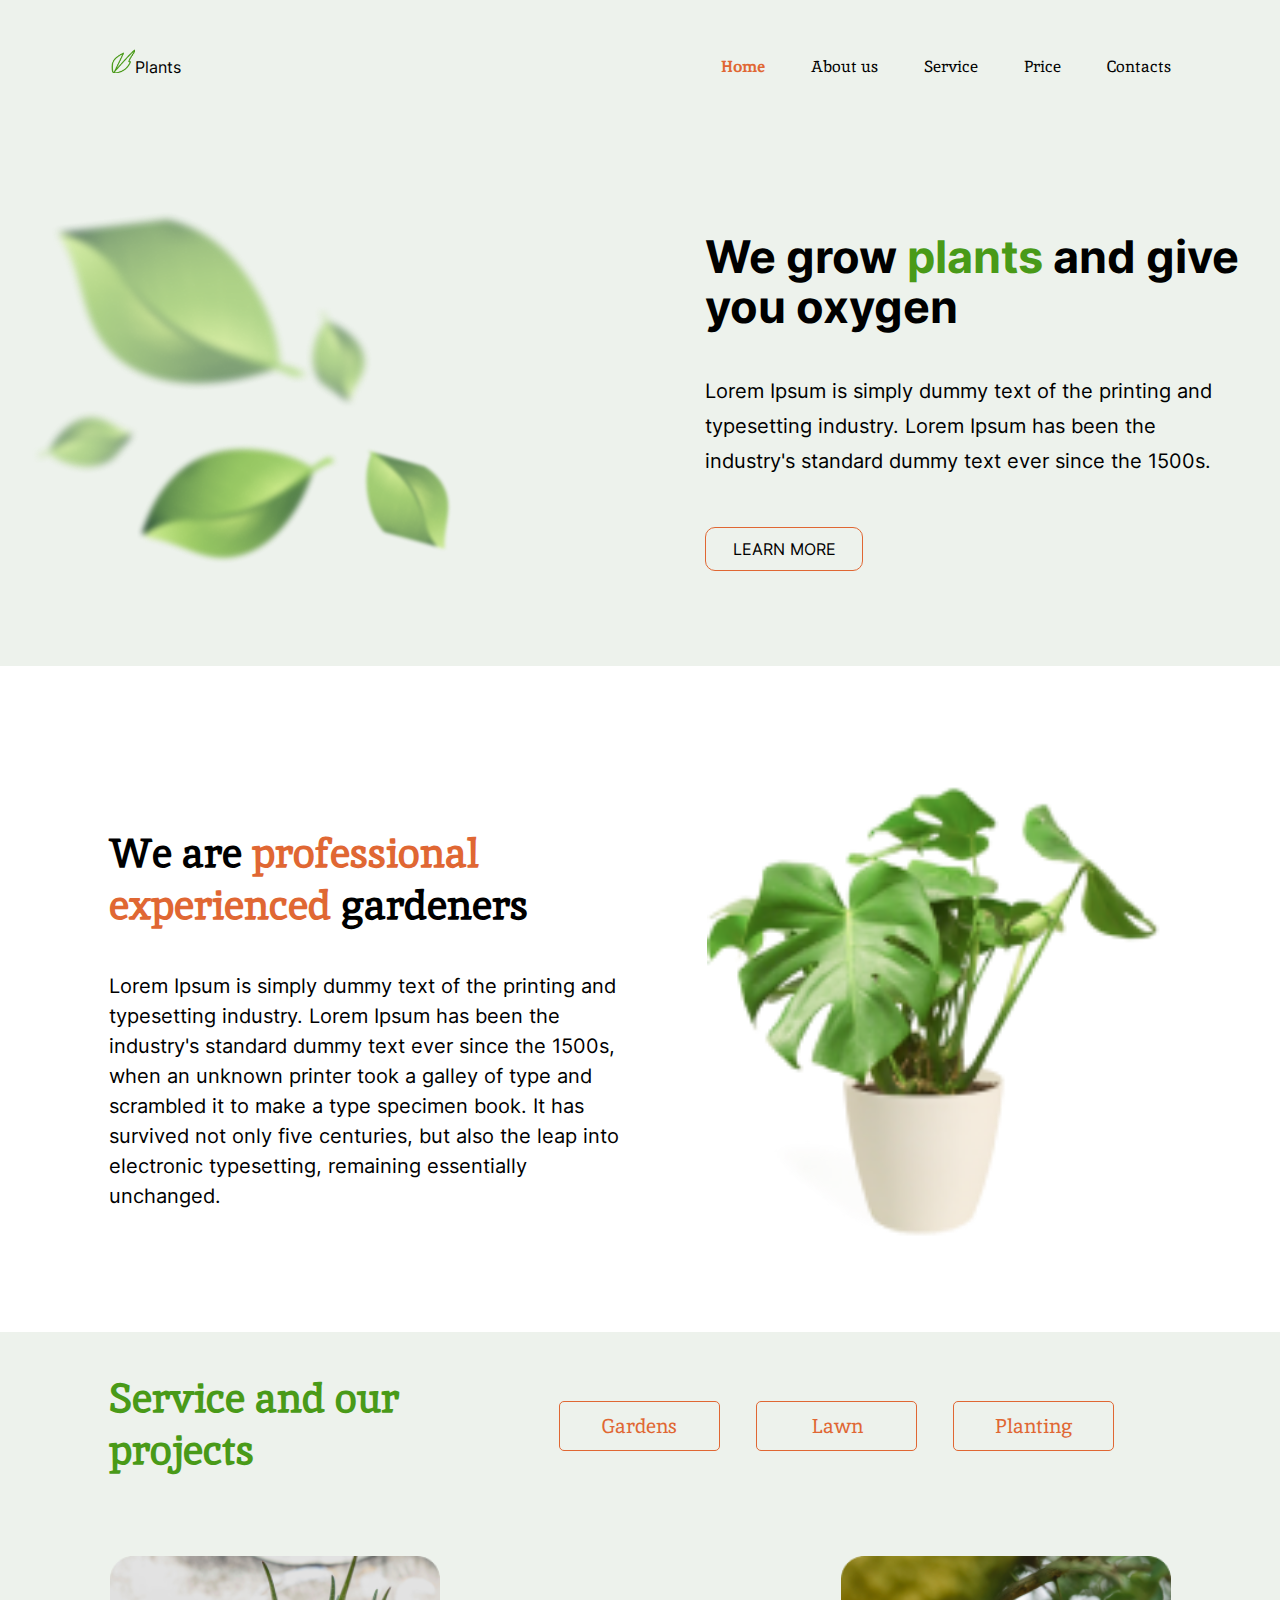
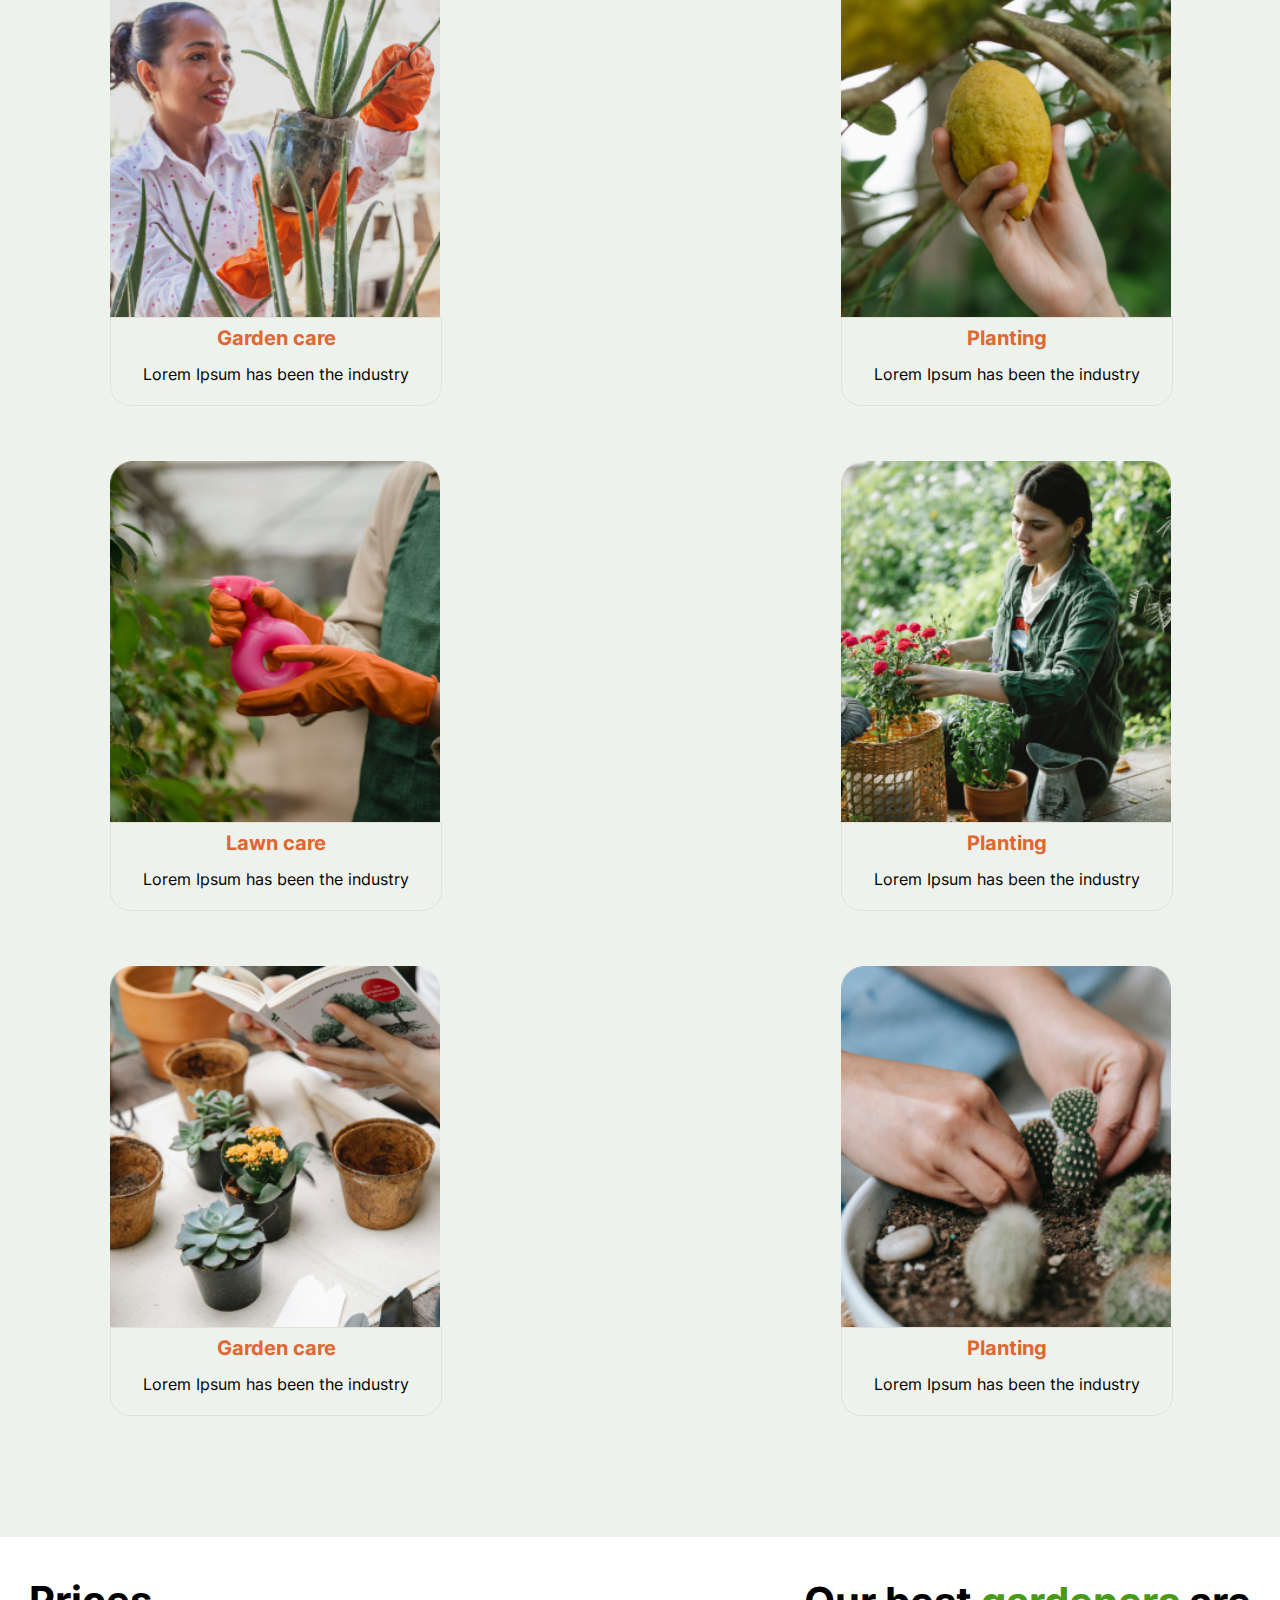
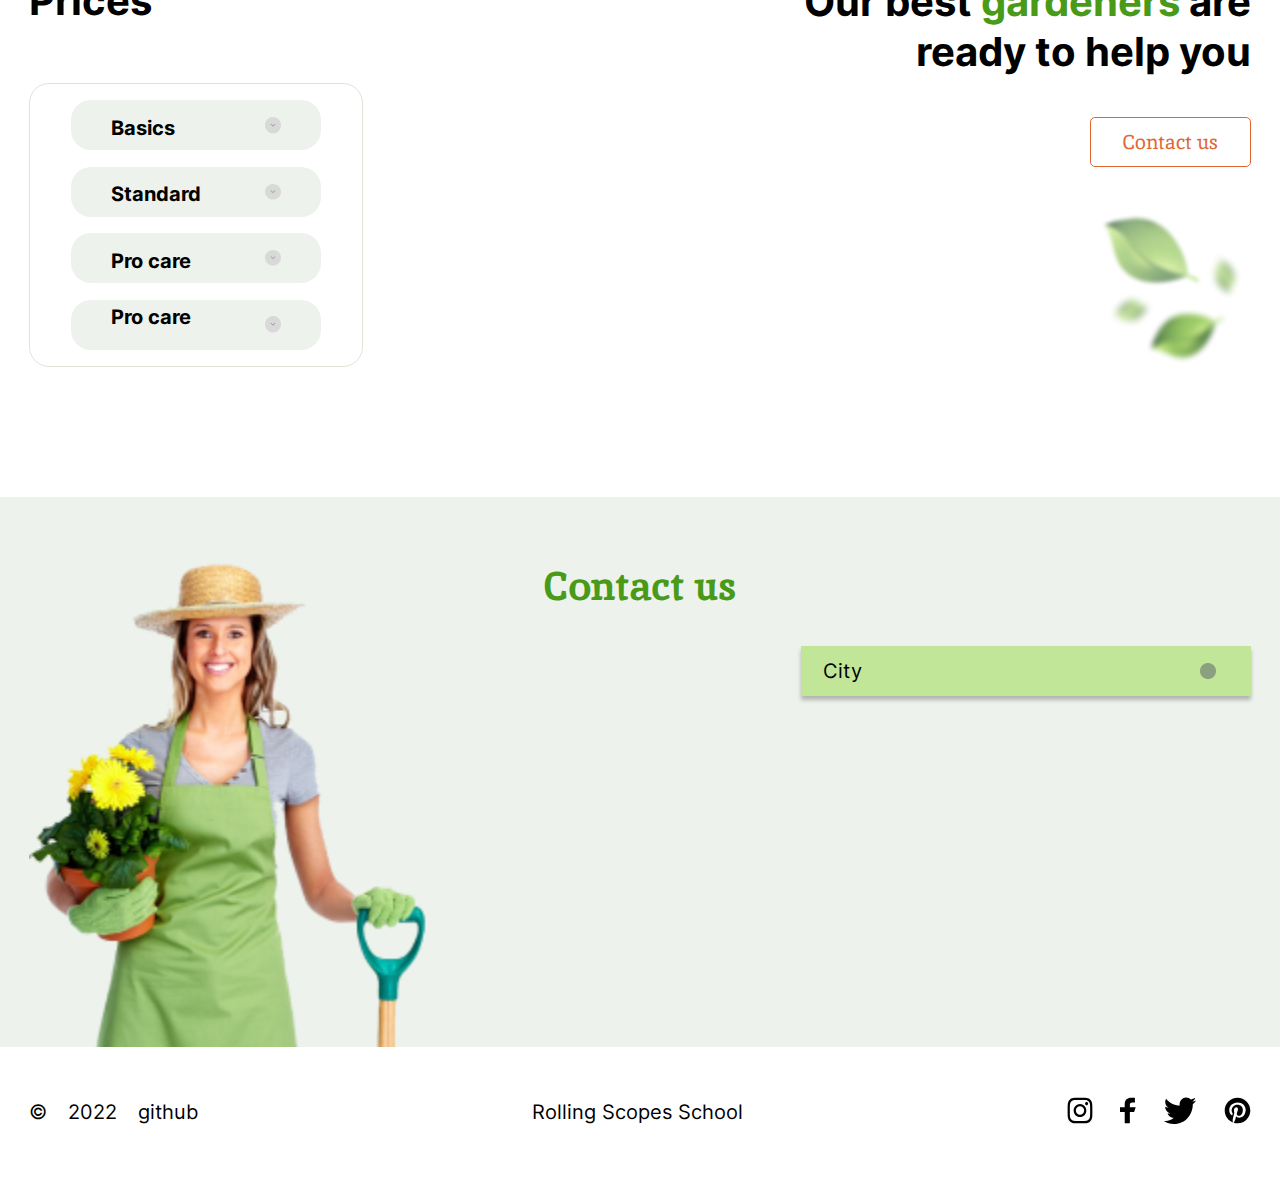
==== plants/index.html @ 227ea3bd "feat:: add widget for price" ====
<!DOCTYPE html>
<html lang="en">
<head>
    <meta charset="UTF-8">
    <title>Plants</title>

    <link rel="icon" type="image/x-icon" href="images/favicons/chestnut.ico">
    <link href="styles/styles.css" rel="stylesheet">
    <meta name="description" content="Самые лучшие растения">
    <meta name="viewport" content="width=device-width, initial-scale=1">

</head>
<body>
<header class="header">
    <div class="wrap">


        <!--        <div class="wrap_header">-->
        <div class="header__logo">
            <img src="images/logo/img.png" alt="logo" class="header__img"><span class="header_title">Plants</span>
        </div>
        <div class="hamburger">
            <span></span>
            <span></span>
            <span></span>

        </div>
        <nav class="header__nav nav-menu">
            <ul class="nav__list nav-menu__list-item">
                <li class="nav__item"><a href="#"><span class="header__span">Home</span></a></li>
                <li class="nav__item"><a href="#about">About us</a></li>
                <li class="nav__item"><a href="#service">Service</a></li>
                <li class="nav__item"><a href="#price">Price</a></li>
                <li class="nav__item"><a href="#contact">Contacts</a></li>
            </ul>
        </nav>
        <!--        </div>-->
    </div>
</header>
<main class="main">
    <section class="main__section1 welcome">
        <div class="welcome-wrap">
            <div class="welcome__left">
                <div class="welcome__picture">
                    <img src="images/pictures/img.png" alt="leaf" class="welcome__img">
                </div>
            </div>
            <div class="welcome__right">
                <h1 class="welcome__title title">We grow <span class="title__span">plants</span> and give you oxygen
                </h1>
                <p class="welcome__text">Lorem Ipsum is simply dummy text of the printing and typesetting industry.
                    Lorem Ipsum has been the
                    industry's standard dummy text ever since the 1500s.</p>
                <div class="buttons">
                    <button class="buttons_first"><span class="button_span">LEARN MORE</span></button>
                </div>
            </div>
        </div>
    </section>
    <section class="main__about about" id="about">
        <div class="about__left">
            <h2 class="about__title title">We are <span
                    class="title__span_orange"> professional experienced</span> gardeners</h2>
            <p class="about__text"> Lorem Ipsum is simply dummy text of the printing and typesetting industry.
                Lorem Ipsum has been the
                industry's standard dummy text ever since the 1500s, when an unknown printer took a galley of type
                and scrambled it to make a type specimen book. It has survived not only five centuries, but also the
                leap into electronic typesetting, remaining essentially unchanged. </p>
        </div>
        <div class="about__right">
            <!--            <div class="welcome__picture">-->
            <img src="images/pictures/houseplant%201.png" alt="leaf" class="about__img">
            <!--            </div>-->
        </div>
    </section>
    <section class="main__service service" id="service">
        <div class="service__nav nav">
            <h2 class="service__text">Service and our projects</h2>
            <div class="nav__menu buttons">
                <button class="buttons__second">Gardens</button>
                <button class="buttons__second">Lawn</button>
                <button class="buttons__second">Planting</button>
            </div>

        </div>
        <div class="service__picture pic">
            <div class="pic__item">
                <div class="pic__picture">
                    <img src="images/pictures/section3/first_768.png" alt="pic1" class="pic__img">
                </div>
                <div class="pic__text text-button">
                    <h3 class="text-button__title">Garden care</h3>
                    <p class="text-button__text">Lorem Ipsum has been the industry</p>
                </div>
            </div>
            <div class="pic__item">
                <div class="pic__picture">
                    <img src="images/pictures/section3/2_768.png" alt="pic2" class="pic__img">
                </div>
                <div class="pic__text text-button">
                    <h3 class="text-button__title">Planting</h3>
                    <p class="text-button__text">Lorem Ipsum has been the industry</p>
                </div>
            </div>

            <div class="pic__item">
                <div class="pic__picture">
                    <img src="images/pictures/section3/3_768.png" alt="pic3" class="pic__img">
                </div>
                <div class="pic__text text-button">
                    <h3 class="text-button__title">Lawn care</h3>
                    <p class="text-button__text">Lorem Ipsum has been the industry</p>
                </div>
            </div>
            <div class="pic__item">
                <div class="pic__picture">
                    <img src="images/pictures/section3/4_768.png" alt="pic4" class="pic__img">
                </div>
                <div class="pic__text text-button">
                    <h3 class="text-button__title">Planting</h3>
                    <p class="text-button__text">Lorem Ipsum has been the industry</p>
                </div>
            </div>
            <div class="pic__item">
                <div class="pic__picture">
                    <img src="images/pictures/section3/5_768.png" alt="pic5" class="pic__img">
                </div>
                <div class="pic__text text-button">
                    <h3 class="text-button__title">Garden care</h3>
                    <p class="text-button__text">Lorem Ipsum has been the industry</p>
                </div>
            </div>
            <div class="pic__item">
                <div class="pic__picture">
                    <img src="images/pictures/section3/6_768.png" alt="pic6" class="pic__img">
                </div>
                <div class="pic__text text-button">
                    <h3 class="text-button__title">Planting</h3>
                    <p class="text-button__text">Lorem Ipsum has been the industry</p>
                </div>
            </div>
        </div>
    </section>

    <section class="main__section4 prices" id="price">
        <div class="prices__nav wrap2">
            <h2 class="prices__title">Prices</h2>
            <h3 class="prices__text">Our best <span class="title__span">gardeners</span> are ready to help you</h3>
        </div>
        <div class="prices__body wrap2 body">
            <div class="body__left ">
<!--                <button class="prices__item button_price1">-->
<!--                    <p class="button_price__title">Basics</p>-->
<!--                    <img src="images/icons/img.png" alt="icons" class="button_price__img">-->
<!--                </button>-->
<!--                <div class="price-card">-->
<!--                    <div class="price-card__wrap">-->
<!--                        <div class="accordion__header button_price__title price_icon">!Standard</div>-->
<!--                        <img src="images/icons/img.png" alt="icons" class="button_price__img price_img ">-->
<!--                        <div class="zzz">fewefweew-->
<!--                        </div>-->

<!--                    </div>-->
<!--                </div>-->

                <div class="not-open price-1">
                    <button class="prices__item button_price1">
                        <p class="button_price__title">Basics</p>
                        <img src="images/icons/img.png" alt="icons" class="button_price__img">
                    </button>
                    <div class="child open">
                        <div class="not-open__main-content">
                            <div class="accordion__header child__title price_icon">Basics</div>
                            <img src="images/icons/img.png" alt="icons" class="button_price__img child__img">
                            <p class="child__text">Release of Letraset sheets containing Lorem Ipsum passages, and more recently</p>
                            <p class="child__text-dollar"><span>$15</span> / per hour</p>
                            <div class="child__button ">
                                <p class="child__button-text">Order</p>
                            </div>

                        </div>
                    </div>
                </div>
                <div class="not-open price-2">
                    <button class="prices__item button_price2">
                        <p class="button_price__title">Standard</p>
                        <img src="images/icons/img.png" alt="icons" class="button_price__img">
                    </button>
                    <div class="child">
                        <div class="not-open__main-content">
                            <div class="accordion__header child__title price_icon">Standard</div>
                            <img src="images/icons/img.png" alt="icons" class="button_price__img child__img">
                            <p class="child__text">Release of Letraset sheets containing Lorem Ipsum passages, and more recently</p>
                            <p class="child__text-dollar"><span>$25</span> / per hour</p>
                            <div class="child__button ">
                                <p class="child__button-text">Order</p>
                            </div>

                        </div>
                    </div>
                </div>
                <div class="not-open price-3">
                    <button class="prices__item button_price3">
                        <p class="button_price__title">Pro care</p>
                        <img src="images/icons/img.png" alt="icons" class="button_price__img">
                    </button>
                    <div class="child">
                        <div class="not-open__main-content">
                            <div class="accordion__header child__title price_icon">Pro care</div>
                            <img src="images/icons/img.png" alt="icons" class="button_price__img child__img">
                            <p class="child__text">Release of Letraset sheets containing Lorem Ipsum passages, and more recently</p>
                            <p class="child__text-dollar"><span>$35</span> / per hour</p>
                            <div class="child__button ">
                                <p class="child__button-text">Order</p>
                            </div>

                        </div>
                    </div>
                </div>

<!--                <div class="not-open price-2">-->
<!--                    <div class="child">-->
<!--                        <div class="not-open__main-content">-->
<!--                            <div class="accordion__header child__title price_icon">Pro care</div>-->
<!--                            <img src="images/icons/img.png" alt="icons" class="button_price__img child__img">-->
<!--                            <p class="child__text">Release of Letraset sheets containing Lorem Ipsum passages, and more recently</p>-->
<!--                            <p class="child__text-dollar"><span>$25</span> / per hour</p>-->
<!--                            <div class="child__button ">-->
<!--                                <p class="child__button-text">Order</p>-->
<!--                            </div>-->

<!--                        </div>-->
<!--                    </div>-->
<!--                </div>-->
                <button class="prices__item button_price3">
                    <span class="button_price__title">Pro care</span>
                    <img src="images/icons/img.png" alt="icons" class="button_price__img">
                </button>
            </div>

            <div class="body__right">
                <h3 class="prices__text_2">Our best <span class="title__span">gardeners</span> are ready to help you
                </h3>
                <button class="buttons__contact">Contact us</button>
                <img src="images/pictures/img_3.png" alt="pic" class="prices_right__img">
            </div>
        </div>
        <h3 class="prices__text_380">Our best <span class="title__span">gardeners</span> are ready to help you
            <button class="buttons__contact_380">Contact us</button>
        </h3>

    </section>

    <section class="contacts" id="contact">
        <div class="wrap3">
            <img class="contact__picture" src="images/pictures/contact/contact_woman_768.png
" alt="pic_contact">
            <div class="wrap3__title">
                <h2 class="contact__title">Contact us</h2>
            </div>

            <label class="select__order">
                <select class="contact_button select_city ">
                    <option class="select_city__item" selected disabled hidden>City</option>
                    <option class="select_city__item"><span>Canandaigua, NY</span></option>
                    <option class="select_city__item">New York City</option>
                    <option class="select_city__item">Yonkers, NY</option>
                    <option class="select_city__item">Sherrill, NY</option>
                </select>
            </label>
        </div>
    </section>


</main>

<footer class="footer">
    <div class="footer__container">
        <div class="footer__left">
            <a href="https://github.com/serg-lubeshko">&#169; 2022 github</a>
        </div>

        <div class="footer__center">
            <a href="https://rs.school/js-stage0/">Rolling Scopes School</a>
        </div>
        <div>
            <ul class="footer__list">
                <li class="footer__item"><a href="https://www.instagram.com/"><img src="images/icons/insta.svg"
                                                                                   alt="insta" class="footer__img"></a>
                </li>
                <li class="footer__item"><a href="https://ru-ru.facebook.com/"><img src="images/icons/facebook.svg"
                                                                                    alt="face" class="footer__img"></a>
                </li>
                <li class="footer__item"><a href="https://twitter.com/?lang=ru"><img src="images/icons/twitter.svg"
                                                                                     alt="twitter" class="footer__img"></a>
                </li>
                <li class="footer__item"><a href="https://www.pinterest.com/"><img src="images/icons/pinterest.svg"
                                                                                   alt="pint" class="footer__img"></a>
                </li>
            </ul>
        </div>
    </div>

</footer>
<script src="index.js"></script>
<script src="script.js"></script>
</body>
</html>
---- plants/styles/styles.css ----
li {
    list-style: none;
}

a {
    text-decoration: none;
    color: black;
}

a:hover {
    color: #E06733;
}

body {
    margin: 0;
    background-color: #F5F5F5;
    overflow-x: hidden;
}

html {
    scroll-behavior: smooth;
}

.prices__text_380 {
    display: none
}

@font-face {
    font-family: "InikaReg";
    src: local("Inika-Regular");
    src: url("../fonts/Inika-Regular.ttf");
}

@font-face {
    font-family: "InterBold";
    src: local("Inter-Bold");
    src: url("../fonts/Inter-Bold.ttf");
}

@font-face {
    font-family: "InterReg";
    src: local("Inter-Regular");
    src: url("../fonts/Inter-Regular.ttf");
}

@font-face {
    font-family: "InikaBold";
    src: local("Inika-Bold");
    src: url("../fonts/Inika-Bold.ttf");
}

.container {
    margin: 0 auto;
}

.header {
    height: 134px;
    background: #EDF2EC;

}

.header_title {
    font-family: "InterReg", sans-serif;
    font-size: 16px;
    line-height: 50px;
}

.header__img {
    height: 24px;

}

.header__span {
    color: #E06733;
    font-family: "InikaBold", sans-serif;
    font-size: 16px;
    line-height: 50px;
}

.wrap {
    display: flex;
    flex-direction: row;
    justify-content: space-between;
    max-width: 1440px;
    margin: 0 auto;
    height: 134px;

    text-align: center;
    align-items: center;
}

/*.wrap_header{*/
/*    max-width: 1222px;*/
/*    margin: 0 auto;*/
/*    display: flex;*/
/*    flex-direction: row;*/
/*    justify-content: space-between;*/


/*align-items: center;*/
/*}*/

.header__nav {
    margin-right: 109px;
}

.nav__list {
    display: flex;
    flex-direction: row;
    margin: 0;
    flex-wrap: wrap;
    /*justify-content: center;*/
}

.nav__item {
    margin-right: 46px;
    font-family: "InikaReg", sans-serif;
    font-size: 16px;
    line-height: 50px;
}

.nav__item:last-child {
    margin-right: 0;
    line-height: 50px;
}

.main {
    max-width: 1440px;
    margin: 0 auto;
}

.main__section1 {
    min-height: 532px;
    background: #EDF2EC;
    display: flex;
    flex-direction: row;
    justify-content: space-between;
}

.header__logo {
    margin-left: 111px;
}

.welcome-wrap {
    max-width: 1222px;
    margin: 0 auto;
    display: flex;
    flex-direction: row;
    justify-content: space-between;
}

.welcome__left {
    width: 50%;
    /*position: relative;*/
    /*border: red 1px solid;*/
}

.welcome__right {
    width: 50%;
    margin-top: 98px;
    margin-left: 130px;
}

.welcome__title {
    font-size: 45px;
    line-height: 50px;
    font-family: "InterBold", sans-serif;
    margin: 0;
    margin-bottom: 42px;
}

.title__span {
    color: #499A18;
}

.welcome__text {
    font-size: 20px;
    line-height: 35px;
    font-family: "InterReg", sans-serif;
    margin: 0;
    margin-bottom: 48px;
}

.button_span {
    font-size: 16px;
    line-height: 20px;
    font-family: "InterReg", sans-serif;
}

.welcome__picture {
    margin-top: 62px;
    overflow: hidden;
}

.welcome__img {
    height: 407px;
    /*!*display: flex;*!*/
    /*padding-left: 109px;*/
    /*padding-top: 62px;*/
    /*position: absolute;*/
    /*left: 109px;*/
    /*top: 62px;*/

}

.buttons_first {
    height: 44px;
    width: 158px;
    border-radius: 10px;
    border: 1px solid #E06733;
    background-color: rgba(224, 103, 51, 0);

}

.buttons_first:hover {
    background-color: #E06733;
    color: #FFFFFF;
    cursor: pointer;
}


.main__about {
    background-color: #ffffff;
    min-height: 666px;
    display: flex;
    flex-direction: row;
    justify-content: space-between;
}

.about__left {
    width: 50%;

    /*border: #8151a8 1px solid;*/

}

.about__title {
    margin: 0;
    margin-top: 161px;
    margin-left: 109px;
    margin-bottom: 40px;
    font-size: 40px;
    line-height: 52px;
    font-family: "InikaReg", sans-serif;
    max-width: 463px;
    min-height: 102px;
}

.title__span_orange {
    color: #E06733;
}

.about__text {
    max-width: 605px;
    min-height: 208px;
    margin: 0;
    margin-left: 109px;
    font-family: "InterReg", sans-serif;
    font-size: 20px;
    line-height: 30px;
}


.about__right {
    width: 50%;
    margin-top: 93px;
    overflow: hidden;
    display: flex;
    justify-content: flex-end;

    /*position: relative;*/
}

.about__img {
    height: 479px;
    width: 464px;
    padding-right: 109px;
    /*display: flex;*/
    /*justify-content: flex-end;*/
    /*overflow: hidden;*/

    /*position: absolute;*/
    /*right: 109px;*/
}

/*.service{*/
/*    margin-bottom: 43px;*/
/*}*/

.service__text {
    color: #499A18;
    font-family: "InikaReg", sans-serif;
    font-size: 40px;
    line-height: 52px;
    width: 306px;
    margin-top: 40px;
    margin-left: 109px;
    height: 94px;
    margin-bottom: 0;
}

.service__nav {
    display: flex;
    flex-direction: row;
    flex-wrap: wrap;
    background-color: #EDF2EC;
    padding-bottom: 90px;

}

.nav__menu {
    padding-top: 69px;
    margin-left: 144px;
}

.buttons__second {
    margin-right: 32px;
    height: 50px;
    width: 161px;
    border: 1px solid #E06733;
    color: #E06733;
    background-color: rgba(224, 103, 51, 0);
    border-radius: 5px;
    font-family: "InikaReg", sans-serif;
    font-size: 20px;

}

/*.buttons__second:hover{*/
/*    background-color: #E06733;*/
/*    color: #FFFFFF;*/
/*    cursor: pointer;*/
/*}*/

.buttons__contact {
    height: 50px;
    width: 161px;
    border: 1px solid #E06733;
    color: #E06733;
    background-color: rgba(224, 103, 51, 0);
    border-radius: 5px;
    font-family: "InikaReg", sans-serif;
    font-size: 20px;
}

.buttons__contact:hover {
    background-color: #E06733;
    color: #FFFFFF;
    cursor: pointer;
}


.buttons__second:last-child {
    margin-right: 0;
}

.buttons__second:hover {
    background-color: #E06733;
    color: #FFFFFF;
    cursor: pointer;
}

/*.buttons__second:active {*/
/*    border-color: #8c1847;*/
/*    !*color: #000;*!*/
/*}*/

.service__picture {
    padding-left: 110px;
    padding-right: 109px;
    display: flex;
    flex-wrap: wrap;
    flex-direction: row;
    justify-content: space-between;
    background-color: #EDF2EC;
    gap: 55px;
    padding-bottom: 121px;
}

.pic__item {
    display: flex;
    flex-direction: column;
    justify-content: flex-end;
    width: 330px;
    height: 450px;

    /*border: 1px solid #696989;*/

}


.pic__item:hover {
    transform: scale(1.01);
}


.pic__picture {
    border-radius: 20px 20px 0 0;
    overflow: hidden;
}

.pic__img {
    width: 100%;


}

.pic__text {
    width: 330px;
    height: 100px;
    border: 1px solid #E3E1D5;
    border-radius: 0 0 20px 20px;


}

.text-button__title {
    display: block;
    text-align: center;
    font-family: "InterBold", sans-serif;
    color: #E06733;
    font-size: 20px;
    line-height: 20px;
    margin: 0;
    margin-top: 10px;

}

.text-button__text {
    display: block;
    text-align: center;
    font-family: "InterReg", sans-serif;
    font-size: 16px;
    line-height: 20px;
}

.main__section4 {
    background-color: #ffffff;
    height: 560px;
}

/*.prices{*/
/*    display: flex;*/
/*    !*flex-direction: column;*!*/
/*    !*align-items: center;*!*/
/*}*/

/*.prices {*/
/*    padding-top: 40px;*/
/*}*/

.prices__title {
    margin: 0;
    font-family: "InterBold", sans-serif;
    font-size: 40px;
    line-height: 48px;
}

.prices__text {
    margin: 0;
    font-family: "InterBold", sans-serif;
    font-size: 40px;
    line-height: 50px;
    letter-spacing: 0;
    max-width: 452px;
    text-align: right;
}


.wrap2 {
    max-width: 1222px;
    margin: 0 auto;
    display: flex;
    flex-direction: row;
    justify-content: space-between;
    /*margin-bottom: 60px;*/
}

.prices__nav {
    padding-top: 40px;
    margin-bottom: 6px;
}

.body__left {
    height: 282px;
    width: 332px;
    border-radius: 20px;
    display: flex;
    flex-direction: column;
    justify-content: space-evenly;
    align-items: center;
    border: #E3E1D5 1px solid;
}

.body__right {
    height: 282px;
    width: 332px;
    border-radius: 20px;
    display: flex;
    flex-direction: column;
    align-items: flex-end;
    /*border: #E3E1D5 1px solid;*/
    padding-top: 34px;
    gap: 39px;

}

.prices__item {
    height: 50px;
    width: 250px;
    border-radius: 20px;
    background-color: #EDF2EC;
    border: none;
    display: flex;
    flex-direction: row;
    justify-content: space-between;
    align-items: center;
    padding-right: 40px;
    padding-left: 40px;

}

.button_price__title {
    font-family: "InterBold", sans-serif;
    font-size: 20px;
    line-height: 20px;
    margin-bottom: 15px;
}

.button_price__img {
    width: 16px;
}

.prices_right__img {
    width: 152px;
    height: 175px;

}

.wrap3 {
    min-width: 1222px;
    margin: 0 auto;
    display: flex;
    /*flex-direction: row;*/
    justify-content: space-between;
}

.contacts {
    height: 550px;
    background-color: #EDF2EC;
    display: flex;
    /*flex-direction: row;*/
    align-items: flex-end;

}

.contact__title {
    display: block;
    font-family: "InikaBold", sans-serif;
    font-size: 40px;
    line-height: 52px;
    color: #499A18;
    margin: 0;
    margin-top: 10px;
    margin-left: 50px;
    text-align: center;
}

.contact__picture {
    /*display: inline-block;*/
    height: 497px;
    width: 400px;
    /*vertical-align: bottom;*/

}

.contact_button {
    width: 450px;
    height: 50px;
    background: #D6E7D2;
    box-shadow: 0 4px 4px rgba(0, 0, 0, 0.25);
    border-radius: 0;
    border: none;
    margin-top: 96px;
}


select {
    -webkit-appearance: none;
    -moz-appearance: none;
    appearance: none;
}

select::-ms-expand {
    display: none;
}


.select_city {
    line-height: 40px;
    letter-spacing: 0.01em;
    font-family: 'InterReg', sans-serif;
    font-size: 20px;
    padding: 0;
    padding-left: 22px;


    background-image: url("../images/icons/city_active.png");
    background-position: calc(100% - 35px);
    background-size: 16px;
    background-repeat: no-repeat;
    background-color: #C1E698;
}


.select_city:disabled {
    line-height: 40px;
    letter-spacing: 0.01em;
    font-family: 'InterReg', sans-serif;
    font-size: 20px;
    padding: 0;
    padding-left: 22px;


    background-image: url("../images/icons/city_unactive.png");
    background-position: calc(100% - 35px);
    background-size: 16px;
    background-repeat: no-repeat;
}
.select_city.select_city__itemn {
    border-bottom: #000 1px dashed;
}
.select_city__item {
    display: block;
    height: 2px;
    width: 100%;
    background: black;
    margin-bottom: 4px;
    transition: 1s all;
    background-color: #C1E698;
    /*position: absolute;*/
}


.select_city__item {
    font-family: 'InterReg', sans-serif;
    font-size: 16px;
    letter-spacing: 0.01em;
    /*line-height: 40px;*/
}

.footer {
    background-color: #ffffff;
}

.footer__container {
    max-width: 1222px;
    margin: 0 auto;
    display: flex;
    justify-content: space-between;
    height: 130px;
    line-height: 50px;
    font-family: 'InterReg', sans-serif;
    font-size: 20px;
    align-items: center;

}

.footer__left {
    word-spacing: 15px;
}

/*.footer__right {*/
/*    display: flex;*/
/*    flex-direction: row;*/
/*    justify-content: flex-end;*/
/*}*/

.footer__center {
    margin-left: 10px;
}

.footer__img {
    height: 26.67px;
    margin-right: 25px;
}

.footer__img:last-child {
    margin-right: 0;
}

.footer__list {
    display: flex;
    flex-direction: row;
    justify-content: center;
    margin: 0;
    padding: 0;
}

.footer__item {
    margin-right: 27px;
    margin-top: 10px;
}

.footer__item:last-child {
    margin-right: 0;
}

.prices__text_2 {
    display: none;
}

@media (max-width: 768px) {

    .main__section1 {
        min-height: 420px;
        background: #EDF2EC;
        display: flex;
        flex-direction: row;
        justify-content: space-between;
    }

    .header {
        height: 117px;
        background: #EDF2EC;

    }

    .wrap {
        max-height: 117px;
    }

    .main {
        width: 100%;
        margin: 0 auto;
    }

    /*.wrap{*/
    /*    display: flex;*/
    /*    flex-direction: row;*/
    /*    justify-content: space-between;*/
    /*    max-width: 1440px;*/
    /*    margin: 0 auto;*/
    /*    height: 114px;*/
    /*    text-align: center;*/
    /*    align-items: center;*/
    /*}*/
    .header__logo {
        margin-left: 49px;
    }

    .nav__item {
        margin-right: 45px;
        font-family: "InikaReg", sans-serif;
        font-size: 16px;
        line-height: 50px;
    }

    .nav__item:last-child {
        margin-right: 0;
        line-height: 50px;
    }

    .nav__list {
        display: flex;
        flex-direction: row;
        flex-wrap: wrap;
        margin: 0;
        /*justify-content: center;*/

    }

    .header__nav {
        margin-right: 39px;
    }

    .welcome__title {
        font-size: 35px;
        line-height: 50px;
        font-family: "InterBold", sans-serif;
        margin: 0;
        margin-bottom: 32px;
    }

    .welcome__text {
        font-size: 16px;
        line-height: 25px;
        font-family: "InterReg", sans-serif;
        margin: 0;
        margin-bottom: 35px;
        margin-left: 5px;
    }


    .welcome-wrap {
        max-width: 1222px;
        margin: 0 auto;
        display: flex;
        flex-direction: row-reverse;
        justify-content: space-between;
    }

    .welcome__right {
        width: 50%;
        margin-top: 40px;
        margin-left: 50px;
    }

    .welcome__img {
        height: 254px;
        /*!*display: flex;*!*/
        /*padding-left: 109px;*/
        /*padding-top: 62px;*/
        /*position: absolute;*/
        /*left: 109px;*/
        /*top: 62px;*/

    }

    .welcome__picture {
        margin-top: 36px;
        margin-left: 37px;
        overflow: hidden;
    }

    .main__about {
        background-color: #ffffff;
        display: flex;
        flex-direction: row;
        flex-wrap: wrap;
        justify-content: space-between;
    }

    .about__left {
        width: 100%;
        margin: 0 auto;

        /*border: #8151a8 1px solid;*/

    }

    .about__title {
        display: block;
        text-align: center;
        /*margin: 0 auto;*/
        margin-top: 40px;
        margin-left: 152px;
        /*margin-bottom: 40px;*/
        font-size: 35px;
        line-height: 45px;
        font-family: "InikaReg", sans-serif;
        max-width: 463px;
        min-height: 102px;

    }

    .about__text {
        max-width: 668px;
        /*margin: 0;*/
        margin-left: 50px;
        font-family: "InterReg", sans-serif;
        font-size: 20px;
        line-height: 30px;
        /*text-align: center;*/
    }

    .about__img {
        margin-top: 42px;
        margin-left: 20px;
        height: 258px;
        width: 250px;
        padding-right: 0;
        margin-bottom: 90px;


    }

    .about__right {
        width: 100%;
        margin-top: 0;
        overflow: hidden;
        display: flex;
        justify-content: center;

        /*position: relative;*/
    }

    .service__text {
        color: #499A18;
        font-family: "InikaReg", sans-serif;
        font-size: 35px;
        line-height: 45px;
        margin-top: 61px;
        margin-left: 49px;
        /*height: 94px;*/
        /*margin-bottom: 0;*/
    }

    .buttons__second {
        /*margin-right: 32px;*/
        height: 50px;
        width: 161px;
        border: 1px solid #E06733;
        color: #E06733;
        background-color: rgba(224, 103, 51, 0);
        border-radius: 5px;
        font-family: "InikaReg", sans-serif;
        font-size: 20px;

    }

    .nav__menu {
        padding-top: 39px;
        margin-left: 50px;
    }

    .pic__item {
        display: flex;
        flex-direction: column;
        justify-content: flex-end;
        width: 280px;
        height: 450px;

        /*border: 1px solid #696989;*/

    }

    .text-button__text {
        display: block;
        text-align: center;
        font-family: "InterReg", sans-serif;
        font-size: 16px;
        line-height: 20px;
        width: 201px;
        margin: 0;
        margin-top: 12px;
        margin-left: 40px;

    }

    .service__picture {
        padding-left: 50px;
        padding-right: 34px;
        display: flex;
        flex-wrap: wrap;
        flex-direction: row;
        /*justify-content: space-between;*/
        background-color: #EDF2EC;
        /*gap: 55px;*/
        /*padding-bottom: 121px;*/
    }

    .pic__text {
        width: 280px;
        height: 100px;
        border: 1px solid #E3E1D5;
        border-radius: 0 0 20px 20px;


    }

    .service__nav {
        display: flex;
        flex-direction: row;
        flex-wrap: wrap;
        background-color: #EDF2EC;
        padding-bottom: 40px;


    }

    .prices__text {
        display: none;
    }

    .prices__title {
        margin: 0;
        font-family: "InterBold", sans-serif;
        font-size: 35px;
        line-height: 42px;
        margin-left: 14px;
        margin-bottom: 58px;
        /*display: block;*/
        /*width: 100%;*/
    }

    .prices__nav {
        /*padding-top: 40px;*/
        /*margin-bottom: 6px;*/
        /*margin-left: 70px;*/
    }

    .body__left {
        height: 282px;
        width: 332px;
        border-radius: 20px;
        display: flex;
        flex-direction: column;
        justify-content: space-evenly;
        align-items: center;
        border: #E3E1D5 1px solid;
        margin: 0;
    }

    .wrap2 {
        max-width: 1222px;
        margin: 0 auto;
        display: flex;
        flex-direction: row;
        justify-content: space-between;
        /*margin-bottom: 60px;*/
        margin-left: 50px;
    }

    .prices__text_2 {
        display: block;
        font-family: "InterBold", sans-serif;
        font-size: 25px;
        line-height: 35px;
        /*letter-spacing: 0;*/
        max-width: 296px;
        text-align: right;
        margin-right: 34px;
        margin-top: 0;
        margin-bottom: 28px;
    }

    .service__picture {

        padding-bottom: 70px;
    }

    .body__right {
        padding-top: 0;
        gap: 0;
    }

    .buttons__contact {

        width: 161px;
        margin-right: 35px;
        min-height: 50px;
        border: 1px solid #E06733;
        color: #E06733;
        background-color: rgba(224, 103, 51, 0);
        border-radius: 5px;
        font-family: "InikaReg", sans-serif;
        font-size: 20px;
    }

    .prices_right__img {
        width: 152px;
        height: 175px;

    }

    .prices_right__img {
        margin-top: 35px;
        margin-right: 30px;
    }

    .main__section4 {
        height: 585px;
    }

    .wrap3 {
        min-width: 768px;
        margin: 0 auto;
        display: flex;
        flex-direction: column-reverse;
        align-items: center;
    }

    .contact__picture {
        height: 100%;
        width: 200px;
        margin-right: -17px;
    }

    .contact__title {
        display: inline-block;
        font-family: "InikaBold", sans-serif;
        font-size: 40px;
        line-height: 52px;
        color: #499A18;
        text-align: center;
        margin-bottom: 98px;
        margin-right: 50px;

    }

    .wrap3__title {
        margin-left: auto;
        margin-right: auto;
        order: 2;
    }

    .select__order {
        order: 1
    }

    .contacts {
        height: 739px;
        background-color: #EDF2EC;
        display: flex;
        /*flex-direction: row;*/
        align-items: flex-end;

    }

    .contact_button {
        /*width: 450px;*/
        /*height: 50px;*/
        /*background: #D6E7D2;*/
        /*box-shadow: 0 4px 4px rgba(0, 0, 0, 0.25);*/
        /*border-radius: 0;*/
        /*border: none;*/
        margin-top: 0;
        margin-bottom: 250px;
    }

    .footer__container {
        width: 100%;
        margin: 0 auto;
        display: flex;
        flex-direction: column;
        justify-content: start;
        height: 181px;
        line-height: 20px;
        font-family: 'InterReg', sans-serif;
        font-size: 20px;
        align-items: center;
        margin-left: 10px;
        padding-top: 35px;
        /*vertical-align: center;*/
        row-gap: 0;

    }

    .footer__center {
        margin-top: 20px;
        margin-left: 0;
        margin-bottom: 20px;
    }

    .footer__left {
        word-spacing: 20px;
    }


}

@media (max-width: 380px) {
    .header {
        height: 96px;
        /*background: red;*/

    }
    .header__nav {
        margin: 0;
        /*background: red;*/

    }


    .nav-menu {
        right: -100%;
        position: fixed;
        top:0;
        height: 100vh;
        background: #499A18;
        width: 50%;
        transition: 0.6s all;


    }

    .hamburger {
        width: 30px;
        padding-right: 25px;
        height: 14px;
        z-index: 30;

    }

    .hamburger span {
        display: block;
        height: 2px;
        width: 100%;
        background: black;
        margin-bottom: 4px;
        transition: 1s all;
        /*position: absolute;*/
    }
    .hamburger span:last-child{
        margin-bottom: 0;
    }

    .hamburger_active span:nth-child(1) {
        margin-bottom: -2px;
        transform: translateY(-3px) rotate(-45deg);
    }

    .hamburger_active span:nth-child(2) {
        display: none;
    }




    .hamburger_active span:nth-child(3) {
        margin-bottom: -2px;
        transform: translateY(-3px) rotate(45deg); }

    .nav-menu_active{
        right: 0;
    }
    .nav__item{
        width: 100%;
        text-align: left;
    }

    /*.nav__list{*/
    /*    display: flex;*/
    /*    flex-direction: column;*/
    /*    justify-content: space-between;*/
    /*    height: 100%;*/
    /*}*/


    .welcome__text {
        font-size: 16px;
        line-height: 25px;
        font-family: "InterReg", sans-serif;
        margin: 0;
        margin-bottom: 25px;
    }

    .welcome__title {
        font-size: 25px;
        line-height: 35px;
        font-family: "InterBold", sans-serif;
        margin: 0;
        margin-bottom: 22px;
    }

    /*.welcome__left {*/
    /*    display: none;*/
    /*    width: 100%;*/
    /*    !*position: relative;*!*/
    /*    !*border: red 1px solid;*!*/
    /*}*/
    .welcome-wrap {
        max-width: 1222px;
        margin: 0 auto;
        display: flex;
        flex-direction: row;
        justify-content: space-between;
    }


    .welcome__left {
        display: none;
    }

    .welcome__right {
        width: 100%;
        margin-top: 24px;
        margin-left: 24px;
    }

    .buttons_first {
        height: 34px;
        width: 100px;
        border-radius: 10px;
        border: 1px solid #E06733;
        background-color: rgba(224, 103, 51, 0);

    }

    .button_span {
        font-size: 10px;
        line-height: 20px;
        font-family: "InterReg", sans-serif;
    }

    .main__section1 {
        min-height: 300px;
        background: #EDF2EC;
        display: flex;
        flex-direction: row;
        justify-content: space-between;
    }

    .main__about {
        background-color: #ffffff;
        min-height: 516px;
        display: flex;
        flex-direction: row;
        justify-content: space-between;
    }

    .about__title {
        display: block;
        text-align: center;
        /*margin: 0 auto;*/
        margin-top: 27px;
        margin-left: 46px;

        margin-bottom: 10px;
        font-size: 25px;
        line-height: 35px;
        font-family: "InikaReg", sans-serif;
        max-width: 288px;
        min-height: 57px;

    }

    .about__text {
        min-width: 228.38px;
        /*margin: 0;*/
        margin-left: 25px;
        font-family: "InterReg", sans-serif;
        font-size: 15px;
        line-height: 25px;
        margin-right: 8px;
        /*text-align: center;*/
    }

    .about__img {
        height: 147px;
        width: 150px;
        padding-right: 50px;

        margin-top: 4px;
        margin-left: 65px;
        margin-bottom: 50px;
    }

    .service__text {
        color: #499A18;
        font-family: "InikaReg", sans-serif;
        font-size: 25px;
        line-height: 32px;
        margin-top: 30px;
        margin-left: 23px;
        width: 187px;
        /*height: 94px;*/
        /*margin-bottom: 0;*/
    }

    .buttons__second {
        margin-right: 0;
        height: 35px;
        width: 121px;
        border: 1px solid #E06733;
        color: #E06733;
        background-color: rgba(224, 103, 51, 0);
        border-radius: 5px;
        font-family: "InikaReg", sans-serif;
        font-size: 15px;


    }

    .nav__menu {
        padding-top: 10px;
        margin-left: 25px;
        display: flex;
        flex-wrap: wrap;
        gap: 10px
    }

    .text-button__text {
        margin-top: 8px;
        margin-left: 40px;
        text-align: center;
        font-family: "InterReg", sans-serif;
        font-size: 16px;
        line-height: 20px;
        width: 201px;

    }

    .service__picture {
        flex-wrap: wrap;
        gap: 33px;
        height: 2818px;
    }

    .main__section4 {
        height: 512px;
    }

    .body__right {
        display: none;
    }

    .prices__text_380 {
        width: 230px;
        display: inline-block;
        font-family: "InterBold", sans-serif;
        line-height: 35px;
        font-size: 20px;
        text-align: center;
        margin-left: 75px;
        margin-bottom: 0;
    }

    .prices__title {
        font-size: 25px;
        margin: 0;
        font-family: "InterBold", sans-serif;
        line-height: 42px;
        margin-left: 75px;
        margin-bottom: 30px;

    }

    .prices__nav {
        padding-top: 20px;
        /*margin-bottom: 6px;*/

    }

    .body__left {
        height: 225px;
        width: 224px;
        border-radius: 20px;
        /*display: flex;*/
        /*flex-direction: column;*/
        /*justify-content: space-evenly;*/
        /*align-items: center;*/
        border: #E3E1D5 1px solid;
        padding-top: 10px;
        /*margin-bottom: 30px;*/

    }

    .prices__item {
        height: 51px;
        width: 180px;
        border-radius: 20px;
        background-color: #EDF2EC;
        border: none;
        margin-bottom: 12px;
        /*display: flex;*/
        /*flex-direction: row;*/
        /*flex-wrap: wrap;*/
        /*justify-content: space-evenly;*/
        /*align-items: center;*/
        padding-right: 39px;
        padding-left: 25px;


    }

    /*.button_price__title {*/
    /*    font-family: "InterBold", sans-serif;*/
    /*    font-size: 15px;*/
    /*    line-height: 20px;*/
    /*    margin-top: 20px;*/
    /*    margin-left: 5px;*/
    /*    margin-right: 10px;*/
    /*    justify-items: start;*/
    /*}*/

    .button_price1 {
        margin-top: 0;
        margin-bottom: 0;
    }

    .button_price2 {
        margin-top: 0;
        margin-bottom: 0;
    }

    .wrap2 {
        max-width: 380px;
        margin: 0 auto;
        display: flex;
        flex-direction: row;
        justify-content: space-between;
        /*margin-bottom: 60px;*/
        margin-left: 77px;
    }

    .buttons__contact_380 {
        width: 121px;
        height: 35px;
        margin-right: 3px;
        margin-top: 19px;
        border: 1px solid #E06733;
        color: #E06733;
        background-color: rgba(224, 103, 51, 0);
        border-radius: 5px;
        font-family: "InikaReg", sans-serif;
        font-size: 15px;
        padding: 0;
    }

    .contact__title {
        display: inline-block;
        font-family: "InikaBold", sans-serif;
        font-size: 25px;
        line-height: 32px;
        color: #499A18;
        text-align: center;
        margin-bottom: 80px;
        margin-right: 55px;

    }

    .wrap3__title {
        margin-left: auto;
        margin-right: auto;

        order: 2;
    }

    .select__order {
        order: 1
    }

    .wrap3 {
        min-width: 380px;
        margin: 0 auto;
        display: flex;
        flex-direction: column-reverse;
        align-items: center;
    }

    .contacts {
        height: 445px;
        background-color: #EDF2EC;
        display: flex;
        /*flex-direction: row;*/
        align-items: flex-end;

    }

    .contact__picture {
        height: 100%;
        width: 100px;
        margin-right: 0;
    }

    .contact_button {

        width: 300px;
        /*height: 50px;*/
        /*background: #D6E7D2;*/
        /*box-shadow: 0 4px 4px rgba(0, 0, 0, 0.25);*/
        /*border-radius: 0;*/
        /*border: none;*/
        margin-top: 0;
        margin-bottom: 130px;
    }

    .footer__container {
        width: 100%;
        margin: 0 auto;
        display: flex;
        flex-direction: column;
        justify-content: flex-start;
        flex-wrap: wrap;
        max-height: 146px;
        line-height: 37px;
        font-family: 'InterReg', sans-serif;
        font-size: 20px;
        align-items: center;
        margin-left: 5px;
        padding-top: 12px;
        /*vertical-align: center;*/

    }

    .footer__left {
        margin-bottom: 5px;
        word-spacing: 15px;
    }

    .footer__item {
        margin-right: 25px;
        margin-top: 0;
    }

    .footer__item:last-child {
        margin-right: 0;
    }

    .footer__center {
        margin-left: 0;
        margin-bottom: 5px;
    }

    .footer__list {
        display: flex;
        flex-direction: row;
        justify-content: center;
        margin: 0;
        margin-left: 8px;
        padding: 0;
    }


}
/*part 3*/
.price-card{
    width: 250px;
    height: 154px;
    border: black 1px solid;
    border-radius: 20px;
}

.price-card__wrap{
    margin-left: 40px;
    margin-right: 40px;
    margin-top: 16px;
    margin-bottom: 16px;
    /*border: 1px black solid;*/

}
.accordion__header{
    display:inline-block;

}

.price_icon{
    margin-right:51px;
    /*border-bottom: black 1px solid;*/
    /*padding-bottom: 12px;*/
}

.zzz span{
    border-bottom: black 1px solid;
    /*width: 1000px;*/
}

/*.contacts {*/
/*    height: 739px;*/
/*    background-color: #EDF2EC;*/
/*    !*display: flex;*!*/
/*    !*flex-direction: row;*!*/
/*    !*align-items: flex-end;*!*/

/*}*/


.child{
    border: 1px solid #D6E7D2;
    border-radius: 20px;
    background-color: #D6E7D2;
    position: relative;
    /*display: none;*/
}

.not-open__main-content{
    margin-left: 40px;
    margin-right: 40px;
    margin-top: 16px;
    margin-bottom: 16px;}

.child__text{
    padding: 0;
    margin: 0;
    margin-top: 3px;
    font-family: 'InterReg';
    font-weight: 300;
    font-size: 10px;
    color: #717171 ;
    line-height: 1.1;
    margin-bottom: 5px;

}
.child__text-dollar{
    padding: 0;
    margin: 0;
    /*margin-top: 3px;*/
    font-family: "InterReg", sans-serif;
    font-size: 12px;
    line-height: 20px;
    /*padding-bottom: 10px;*/
    /*padding:20px;*/
}
.child__text-dollar span{
    color: #E06733;
    font-weight: bold;
    font-size: 15px;
}

.child__button{
    width: 86px;
    height: 25px;
    background: #FFFFFF;
    border-radius: 10px;
    margin-top: 10px;
}
.child__button-text{
    padding: 0;
    margin: 0;
    font-family: "InterReg", sans-serif;
    text-align: center;
    vertical-align: center;
    color: #717171;
    font-weight: bold;
    padding-top: 2px;
    line-height: 20px;

}
/*color: #499A18;*/
/*font-family: "InikaReg", sans-serif;*/
/*font-size: 40px;*/
/*line-height: 52px;*/
/*width: 306px;*/
/*margin-top: 40px;*/
/*margin-left: 109px;*/
/*height: 94px;*/
/*margin-bottom: 0;*/

.child__title {
    font-family: "InterBold", sans-serif;
    font-size: 20px;
    line-height: 20px;
    margin-bottom: 10px;
    position: relative;

}

.child__img {
    width: 16px;
    position: absolute;
    right: 39px;
    rotate: 180deg;
}

.not-open .child{
    display: none;
}

.open{
    display: block
}
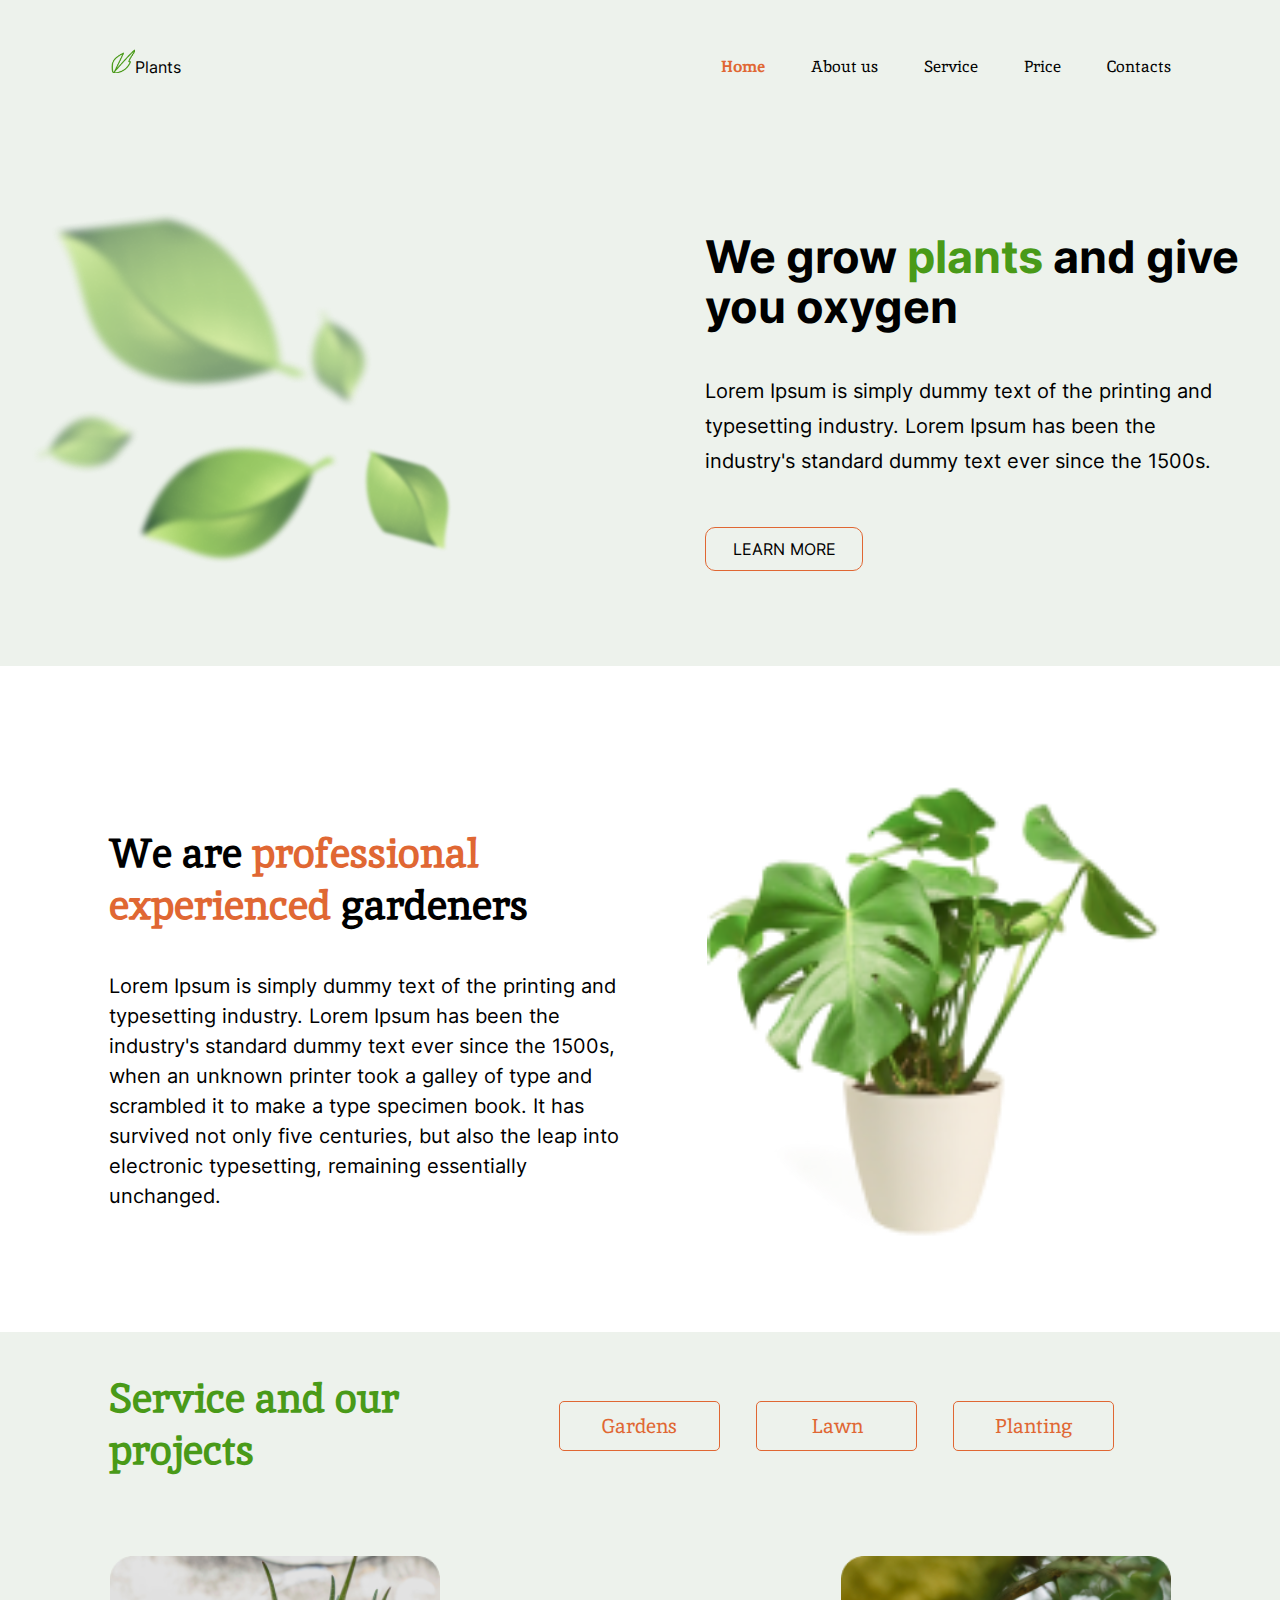
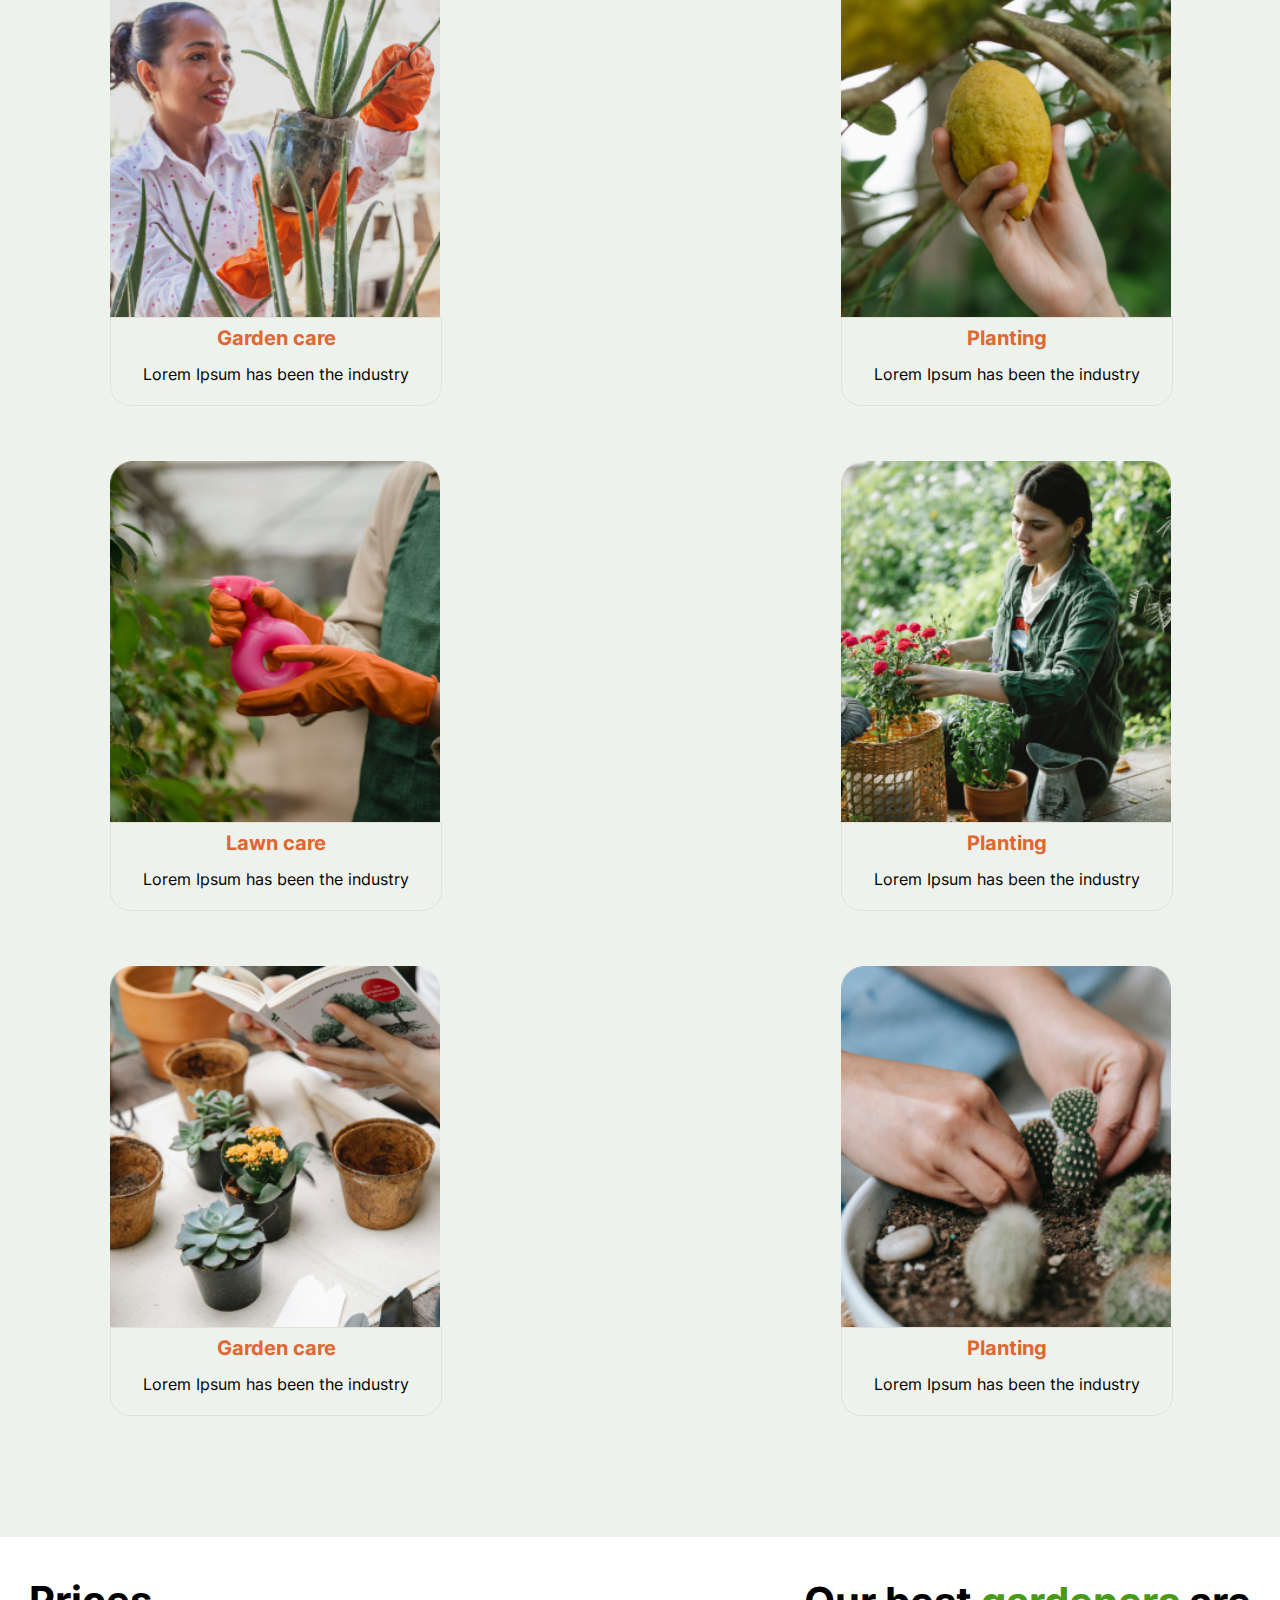
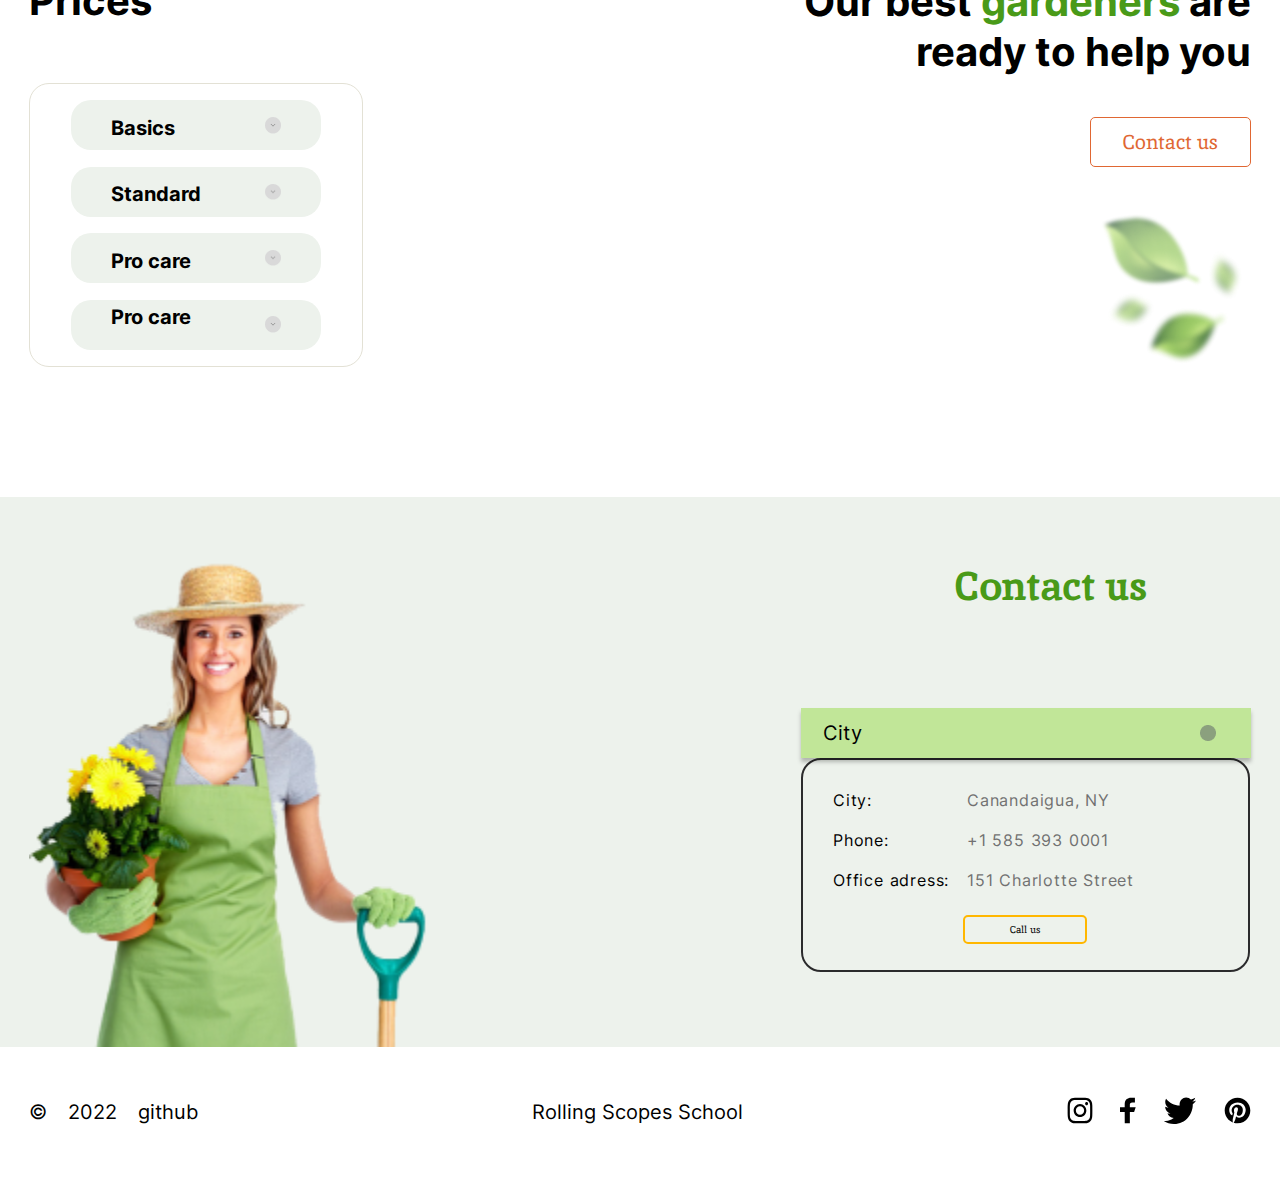
==== commit 882674e7: "feat:: add widget for price" ====
--- a/plants/index.html
+++ b/plants/index.html
@@ -149,19 +149,19 @@
         </div>
         <div class="prices__body wrap2 body">
             <div class="body__left ">
-<!--                <button class="prices__item button_price1">-->
-<!--                    <p class="button_price__title">Basics</p>-->
-<!--                    <img src="images/icons/img.png" alt="icons" class="button_price__img">-->
-<!--                </button>-->
-<!--                <div class="price-card">-->
-<!--                    <div class="price-card__wrap">-->
-<!--                        <div class="accordion__header button_price__title price_icon">!Standard</div>-->
-<!--                        <img src="images/icons/img.png" alt="icons" class="button_price__img price_img ">-->
-<!--                        <div class="zzz">fewefweew-->
-<!--                        </div>-->
-
-<!--                    </div>-->
-<!--                </div>-->
+                <!--                <button class="prices__item button_price1">-->
+                <!--                    <p class="button_price__title">Basics</p>-->
+                <!--                    <img src="images/icons/img.png" alt="icons" class="button_price__img">-->
+                <!--                </button>-->
+                <!--                <div class="price-card">-->
+                <!--                    <div class="price-card__wrap">-->
+                <!--                        <div class="accordion__header button_price__title price_icon">!Standard</div>-->
+                <!--                        <img src="images/icons/img.png" alt="icons" class="button_price__img price_img ">-->
+                <!--                        <div class="zzz">fewefweew-->
+                <!--                        </div>-->
+
+                <!--                    </div>-->
+                <!--                </div>-->
 
                 <div class="not-open price-1">
                     <button class="prices__item button_price1">
@@ -172,7 +172,8 @@
                         <div class="not-open__main-content">
                             <div class="accordion__header child__title price_icon">Basics</div>
                             <img src="images/icons/img.png" alt="icons" class="button_price__img child__img">
-                            <p class="child__text">Release of Letraset sheets containing Lorem Ipsum passages, and more recently</p>
+                            <p class="child__text">Release of Letraset sheets containing Lorem Ipsum passages, and more
+                                recently</p>
                             <p class="child__text-dollar"><span>$15</span> / per hour</p>
                             <div class="child__button ">
                                 <p class="child__button-text">Order</p>
@@ -190,7 +191,8 @@
                         <div class="not-open__main-content">
                             <div class="accordion__header child__title price_icon">Standard</div>
                             <img src="images/icons/img.png" alt="icons" class="button_price__img child__img">
-                            <p class="child__text">Release of Letraset sheets containing Lorem Ipsum passages, and more recently</p>
+                            <p class="child__text">Release of Letraset sheets containing Lorem Ipsum passages, and more
+                                recently</p>
                             <p class="child__text-dollar"><span>$25</span> / per hour</p>
                             <div class="child__button ">
                                 <p class="child__button-text">Order</p>
@@ -208,7 +210,8 @@
                         <div class="not-open__main-content">
                             <div class="accordion__header child__title price_icon">Pro care</div>
                             <img src="images/icons/img.png" alt="icons" class="button_price__img child__img">
-                            <p class="child__text">Release of Letraset sheets containing Lorem Ipsum passages, and more recently</p>
+                            <p class="child__text">Release of Letraset sheets containing Lorem Ipsum passages, and more
+                                recently</p>
                             <p class="child__text-dollar"><span>$35</span> / per hour</p>
                             <div class="child__button ">
                                 <p class="child__button-text">Order</p>
@@ -218,20 +221,20 @@
                     </div>
                 </div>
 
-<!--                <div class="not-open price-2">-->
-<!--                    <div class="child">-->
-<!--                        <div class="not-open__main-content">-->
-<!--                            <div class="accordion__header child__title price_icon">Pro care</div>-->
-<!--                            <img src="images/icons/img.png" alt="icons" class="button_price__img child__img">-->
-<!--                            <p class="child__text">Release of Letraset sheets containing Lorem Ipsum passages, and more recently</p>-->
-<!--                            <p class="child__text-dollar"><span>$25</span> / per hour</p>-->
-<!--                            <div class="child__button ">-->
-<!--                                <p class="child__button-text">Order</p>-->
-<!--                            </div>-->
-
-<!--                        </div>-->
-<!--                    </div>-->
-<!--                </div>-->
+                <!--                <div class="not-open price-2">-->
+                <!--                    <div class="child">-->
+                <!--                        <div class="not-open__main-content">-->
+                <!--                            <div class="accordion__header child__title price_icon">Pro care</div>-->
+                <!--                            <img src="images/icons/img.png" alt="icons" class="button_price__img child__img">-->
+                <!--                            <p class="child__text">Release of Letraset sheets containing Lorem Ipsum passages, and more recently</p>-->
+                <!--                            <p class="child__text-dollar"><span>$25</span> / per hour</p>-->
+                <!--                            <div class="child__button ">-->
+                <!--                                <p class="child__button-text">Order</p>-->
+                <!--                            </div>-->
+
+                <!--                        </div>-->
+                <!--                    </div>-->
+                <!--                </div>-->
                 <button class="prices__item button_price3">
                     <span class="button_price__title">Pro care</span>
                     <img src="images/icons/img.png" alt="icons" class="button_price__img">
@@ -252,23 +255,50 @@
     </section>
 
     <section class="contacts" id="contact">
+
         <div class="wrap3">
             <img class="contact__picture" src="images/pictures/contact/contact_woman_768.png
 " alt="pic_contact">
-            <div class="wrap3__title">
-                <h2 class="contact__title">Contact us</h2>
-            </div>
-
-            <label class="select__order">
-                <select class="contact_button select_city ">
-                    <option class="select_city__item" selected disabled hidden>City</option>
-                    <option class="select_city__item"><span>Canandaigua, NY</span></option>
-                    <option class="select_city__item">New York City</option>
-                    <option class="select_city__item">Yonkers, NY</option>
-                    <option class="select_city__item">Sherrill, NY</option>
-                </select>
-            </label>
-        </div>
+            <div>
+                <div class="wrap3__title">
+                    <h2 class="contact__title">Contact us</h2>
+                </div>
+
+                <label class="select__order">
+                    <select class="contact_button select_city ">
+                        <option class="select_city__item" selected disabled hidden>City</option>
+                        <option class="select_city__item"><span>Canandaigua, NY</span></option>
+                        <option class="select_city__item">New York City</option>
+                        <option class="select_city__item">Yonkers, NY</option>
+                        <option class="select_city__item">Sherrill, NY</option>
+
+                    </select>
+
+
+                    <div class="adress">
+                        <div class="adress__wrap">
+                            <div class="adress__flex">
+                                <div class="adress__left">
+                                    <p>City:</p>
+                                    <p>Phone:</p>
+                                    <p>Office adress:</p>
+                                </div>
+                                <div class="adress__right">
+                                    <p>Canandaigua, NY</p>
+                                    <p>+1 585 393 0001</p>
+                                    <p>151 Charlotte Street</p>
+                                </div>
+                            </div>
+                        </div>
+                        <div class="adress__button">Call us</div>
+                    </div>
+                </label>
+            </div>
+
+
+        </div>
+
+
     </section>
 
 
--- a/plants/styles/styles.css
+++ b/plants/styles/styles.css
@@ -1740,4 +1740,75 @@
 
 .open{
     display: block
-}+}
+
+
+.adress__wrap{
+
+    margin-left: 30px;
+    margin-right: 80px;
+    margin-top: 20px;
+    margin-bottom: 15px;
+}
+
+.adress__left{
+    width: 40%;
+    /*border:2px solid #ffb700;*/
+}
+
+.adress__right{
+    width: 60%;
+    /*border:2px solid blue ;*/
+
+}
+.adress__right p{
+    font-family: "InterReg", sans-serif;
+    font-size: 16px;
+    line-height: 40px;
+    color: #717171;
+    margin: 0;
+    padding: 0;
+    letter-spacing: calc(1em / 20);
+;
+}
+.adress__left p{
+    font-family: "InterReg", sans-serif;
+    font-size: 16px;
+    line-height: 40px;
+    color: #000000;
+    margin: 0;
+    padding: 0;
+    letter-spacing: calc(1em / 20);
+;
+}
+
+.adress{
+    width: 445px;
+    height: 210px;
+    border:2px solid #2b2b2c;
+    border-radius: 20px;
+    background-color: #EDF2EC;
+}
+
+.adress__flex{
+    display: flex;
+    flex-direction: row;
+}
+
+.adress__button{
+    margin: 0 auto  ;
+    width: 120px;
+    height: 25px;
+    border:2px solid #ffb700;
+    border-radius: 5px;
+    /*margin-top: 1px;*/
+    margin-left: 160px;
+    text-align: center;
+    vertical-align: middle;
+    font-family: "InikaReg", sans-serif;
+    font-size: 10px;
+    line-height: 25px;
+
+
+
+}
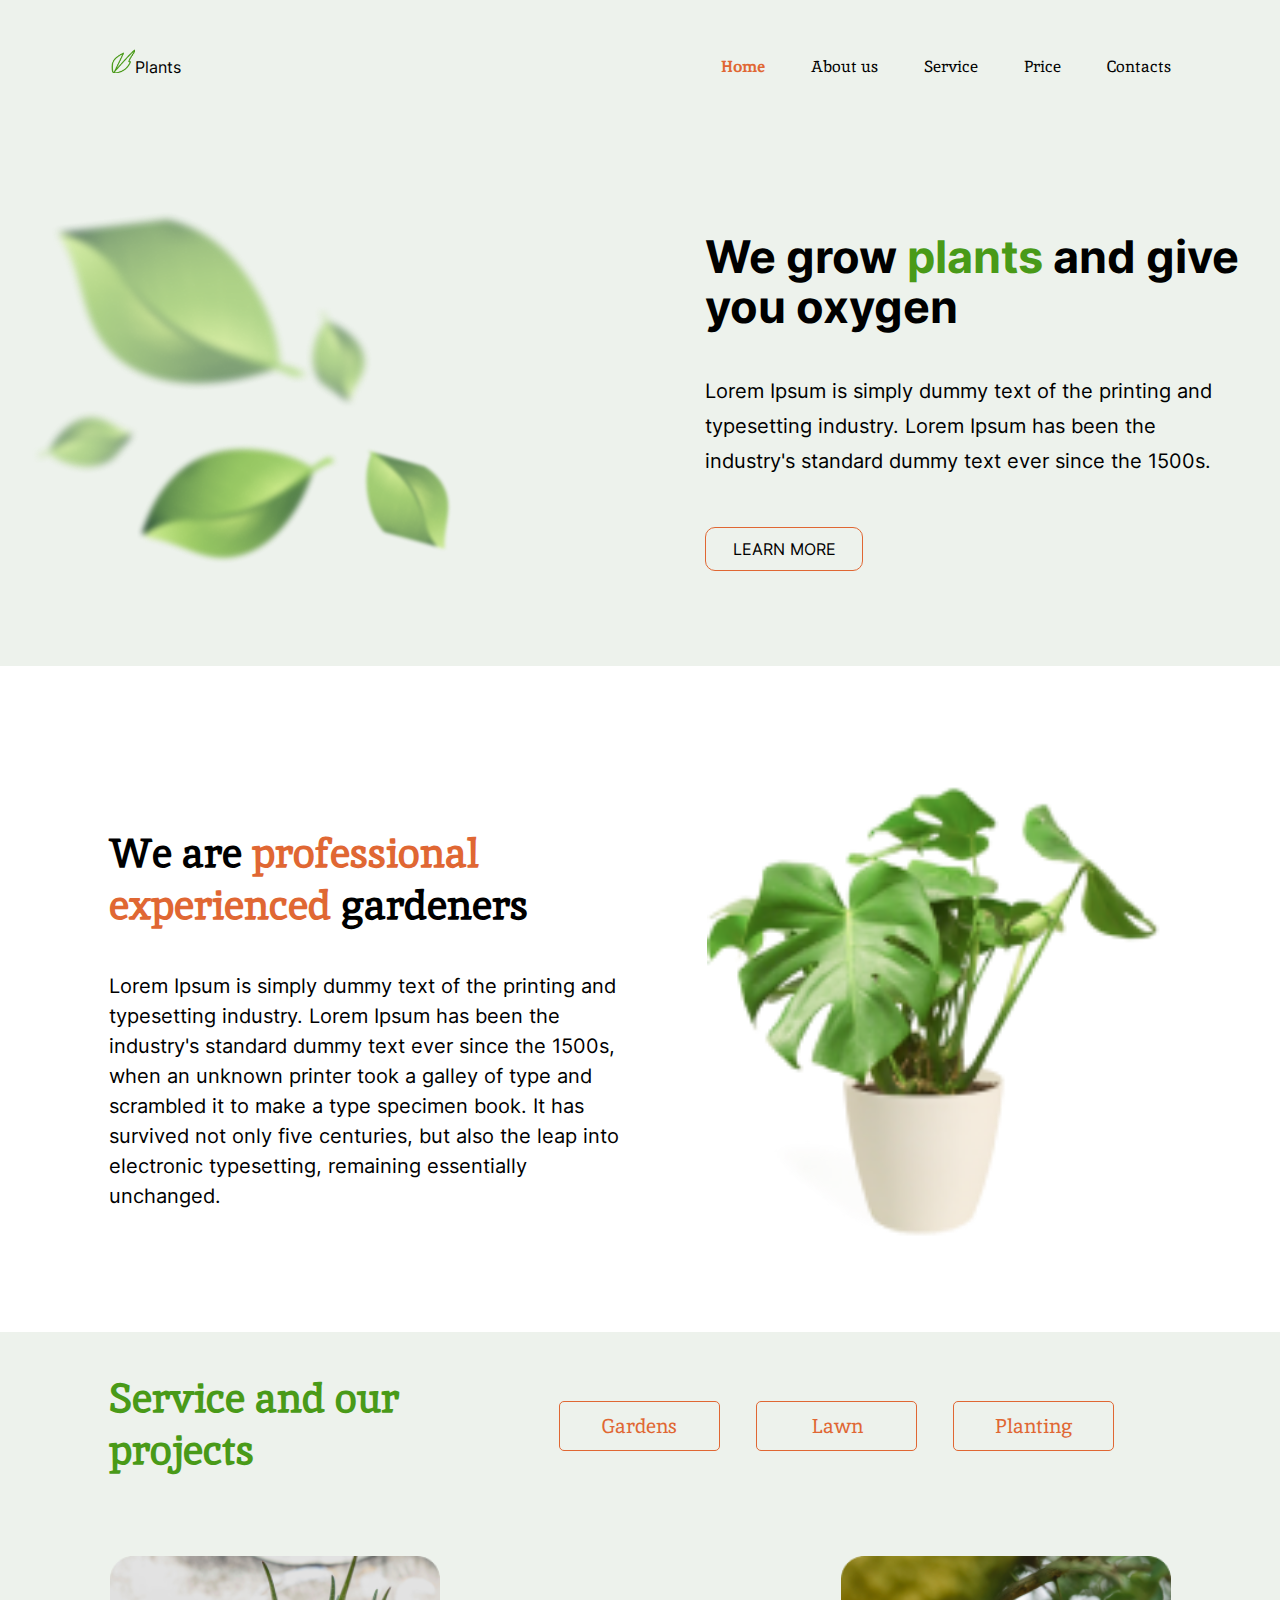
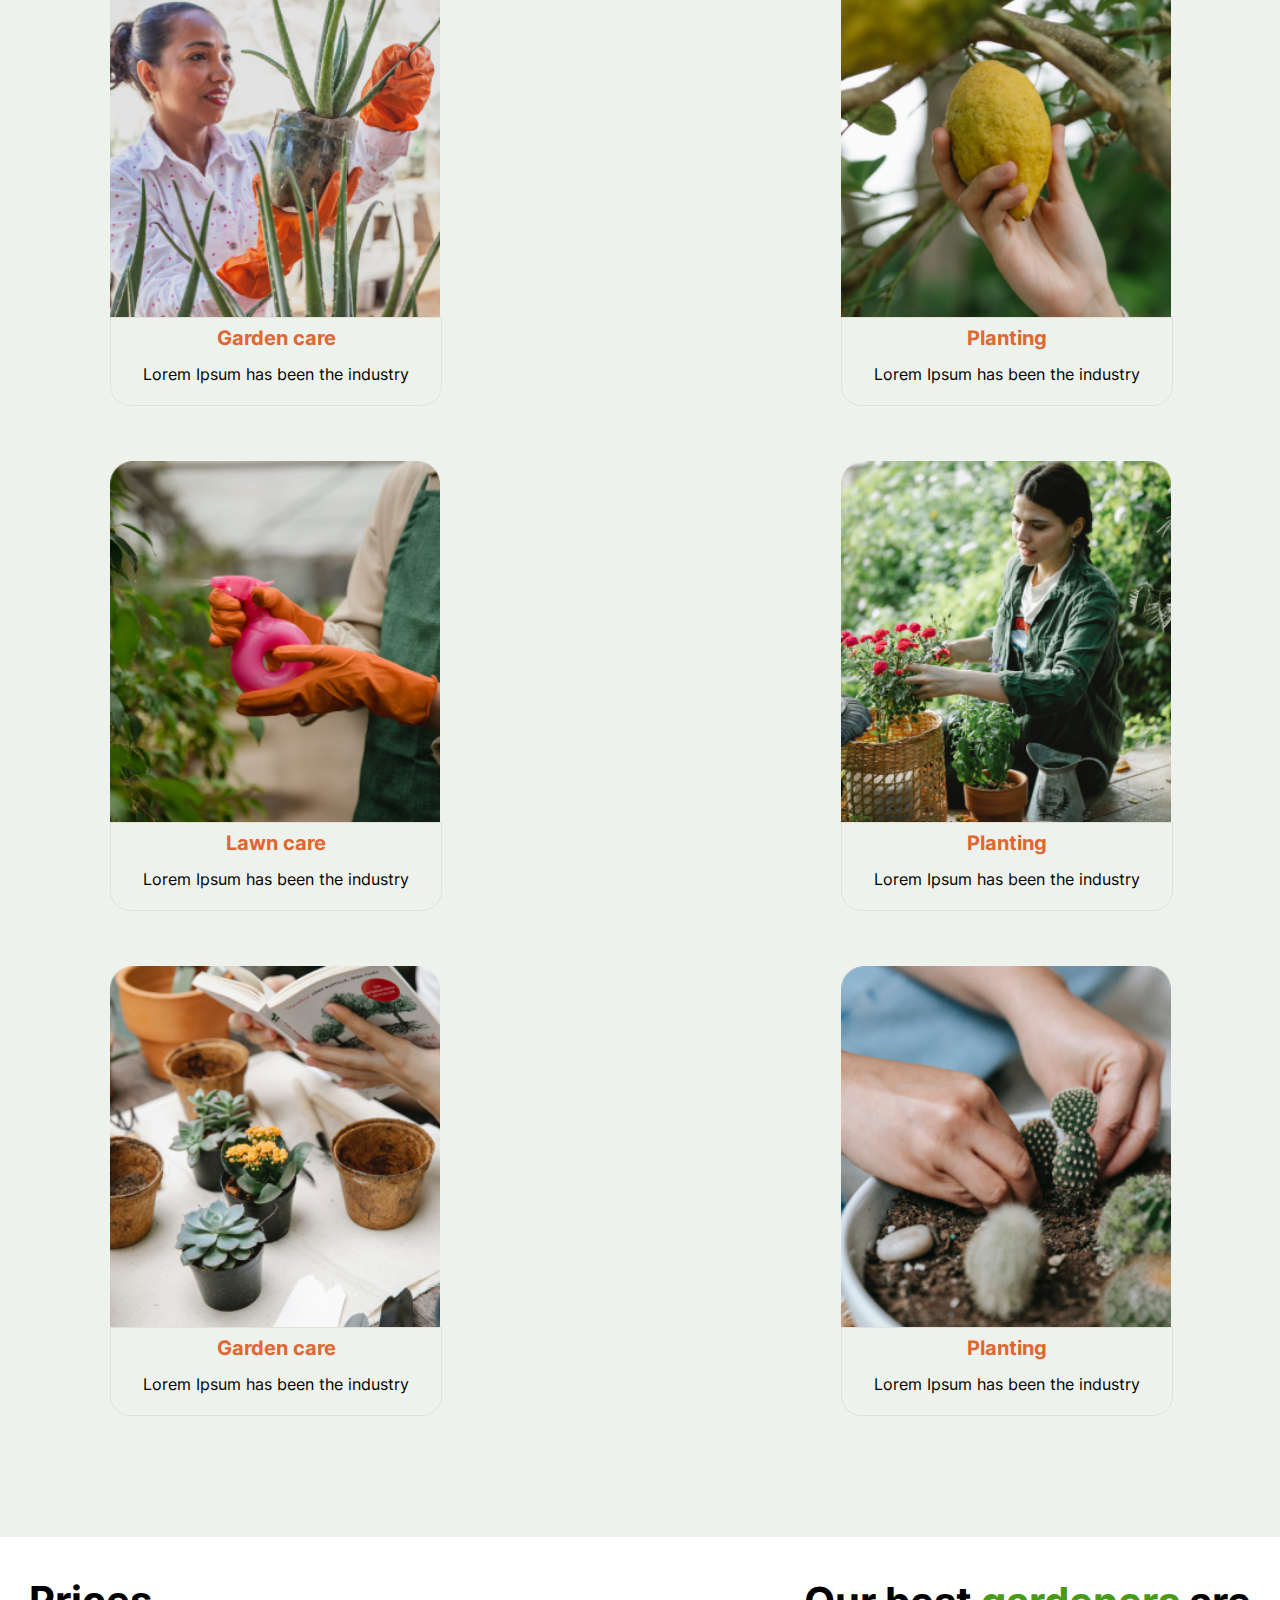
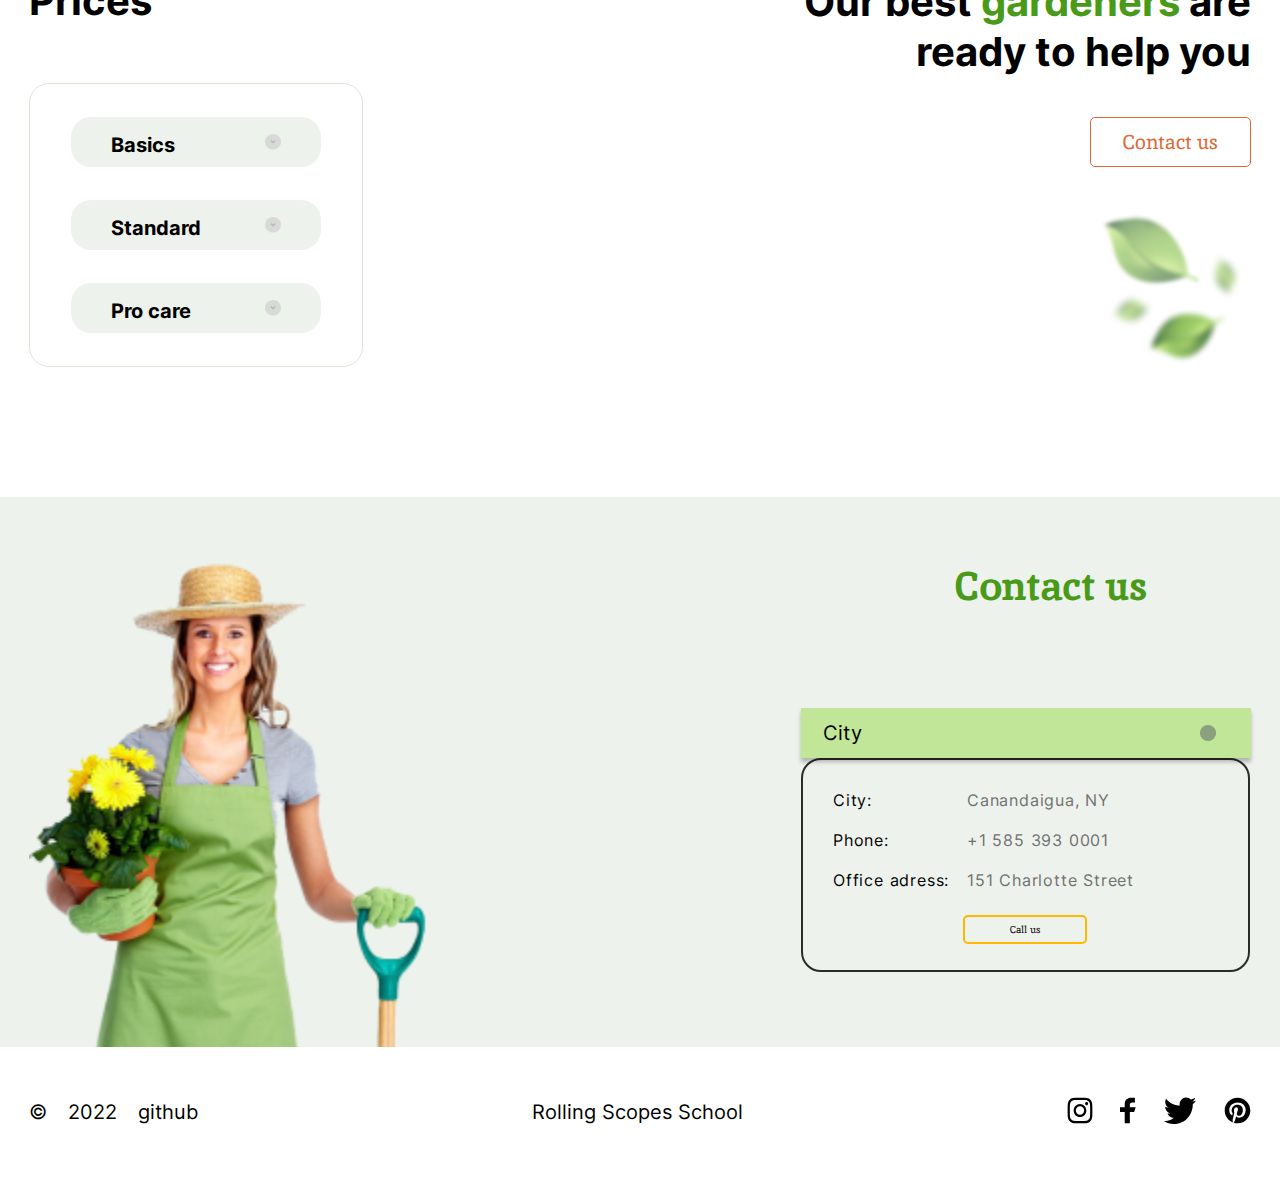
==== commit c013f490: "feat:: add non_active" ====
--- a/plants/index.html
+++ b/plants/index.html
@@ -176,14 +176,14 @@
                                 recently</p>
                             <p class="child__text-dollar"><span>$15</span> / per hour</p>
                             <div class="child__button ">
-                                <p class="child__button-text">Order</p>
+                                <a href="#city"><p class="child__button-text">Order</p></a>
                             </div>
 
                         </div>
                     </div>
                 </div>
                 <div class="not-open price-2">
-                    <button class="prices__item button_price2">
+                    <button class="prices__item button_price2 non_active">
                         <p class="button_price__title">Standard</p>
                         <img src="images/icons/img.png" alt="icons" class="button_price__img">
                     </button>
@@ -235,10 +235,6 @@
                 <!--                        </div>-->
                 <!--                    </div>-->
                 <!--                </div>-->
-                <button class="prices__item button_price3">
-                    <span class="button_price__title">Pro care</span>
-                    <img src="images/icons/img.png" alt="icons" class="button_price__img">
-                </button>
             </div>
 
             <div class="body__right">
@@ -265,7 +261,7 @@
                 </div>
 
                 <label class="select__order">
-                    <select class="contact_button select_city ">
+                    <select class="contact_button select_city"  id="city">
                         <option class="select_city__item" selected disabled hidden>City</option>
                         <option class="select_city__item"><span>Canandaigua, NY</span></option>
                         <option class="select_city__item">New York City</option>
--- a/plants/styles/styles.css
+++ b/plants/styles/styles.css
@@ -1742,6 +1742,11 @@
     display: block
 }
 
+/*.button_price1{*/
+/*    display: none;*/
+/*}*/
+
+
 
 .adress__wrap{
 
@@ -1812,3 +1817,12 @@
 
 
 }
+
+/*.non_active:disabled*/
+
+    .non_active:disabled,
+    .non_active[disabled]{
+        border: 1px solid #999999;
+        background-color: #cccccc;
+        color: #666666;
+}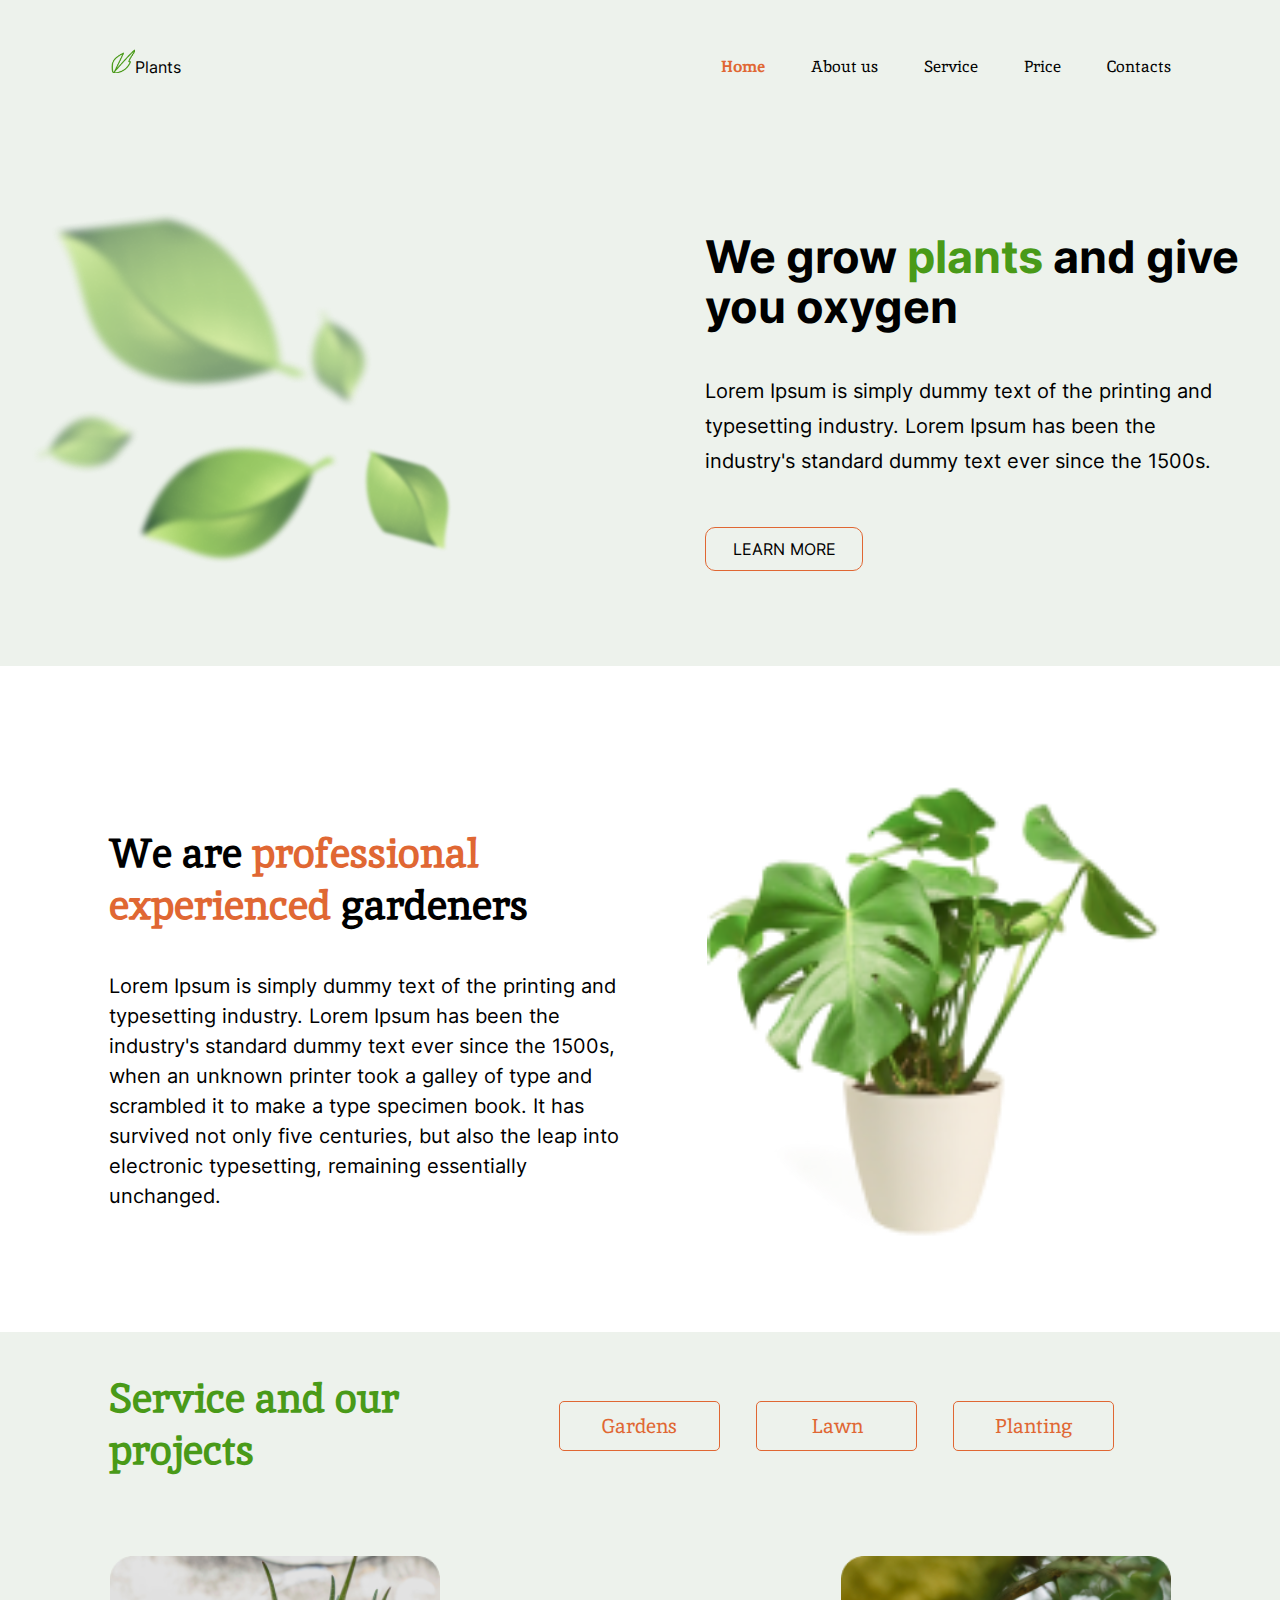
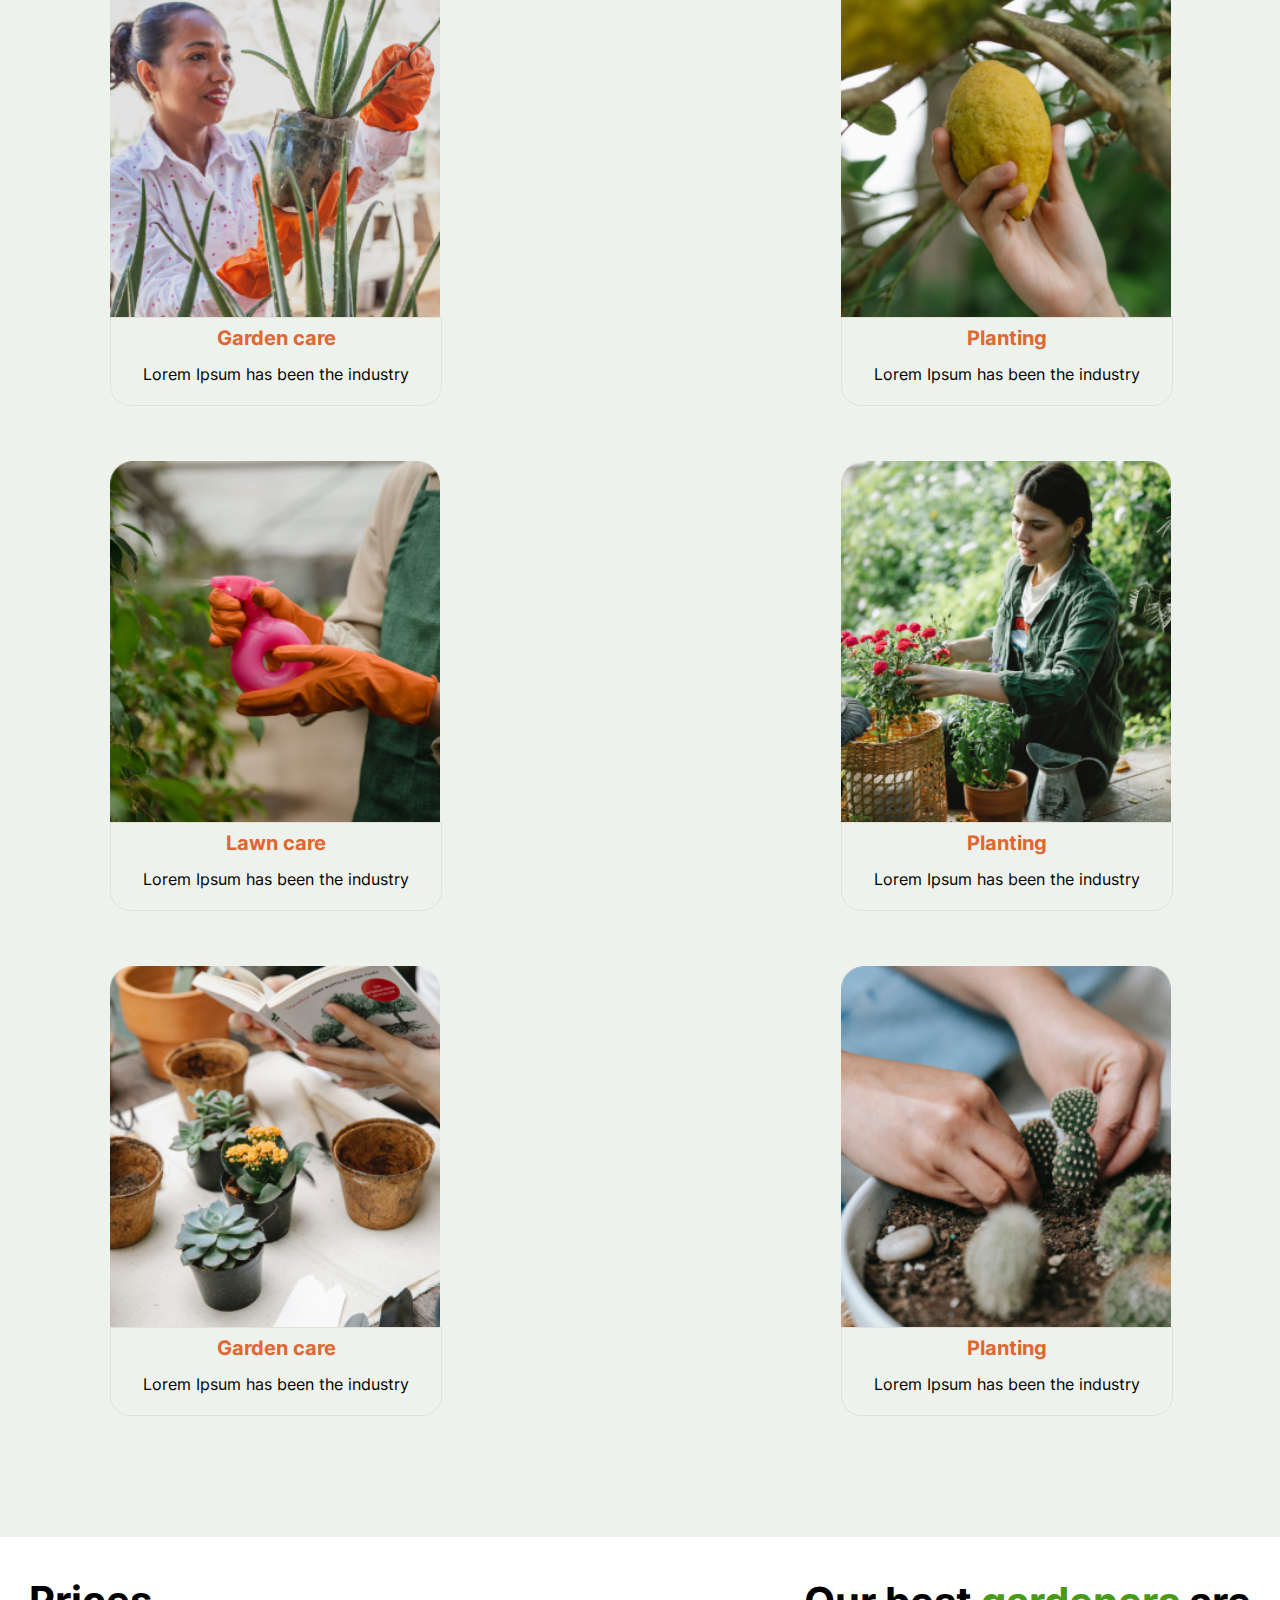
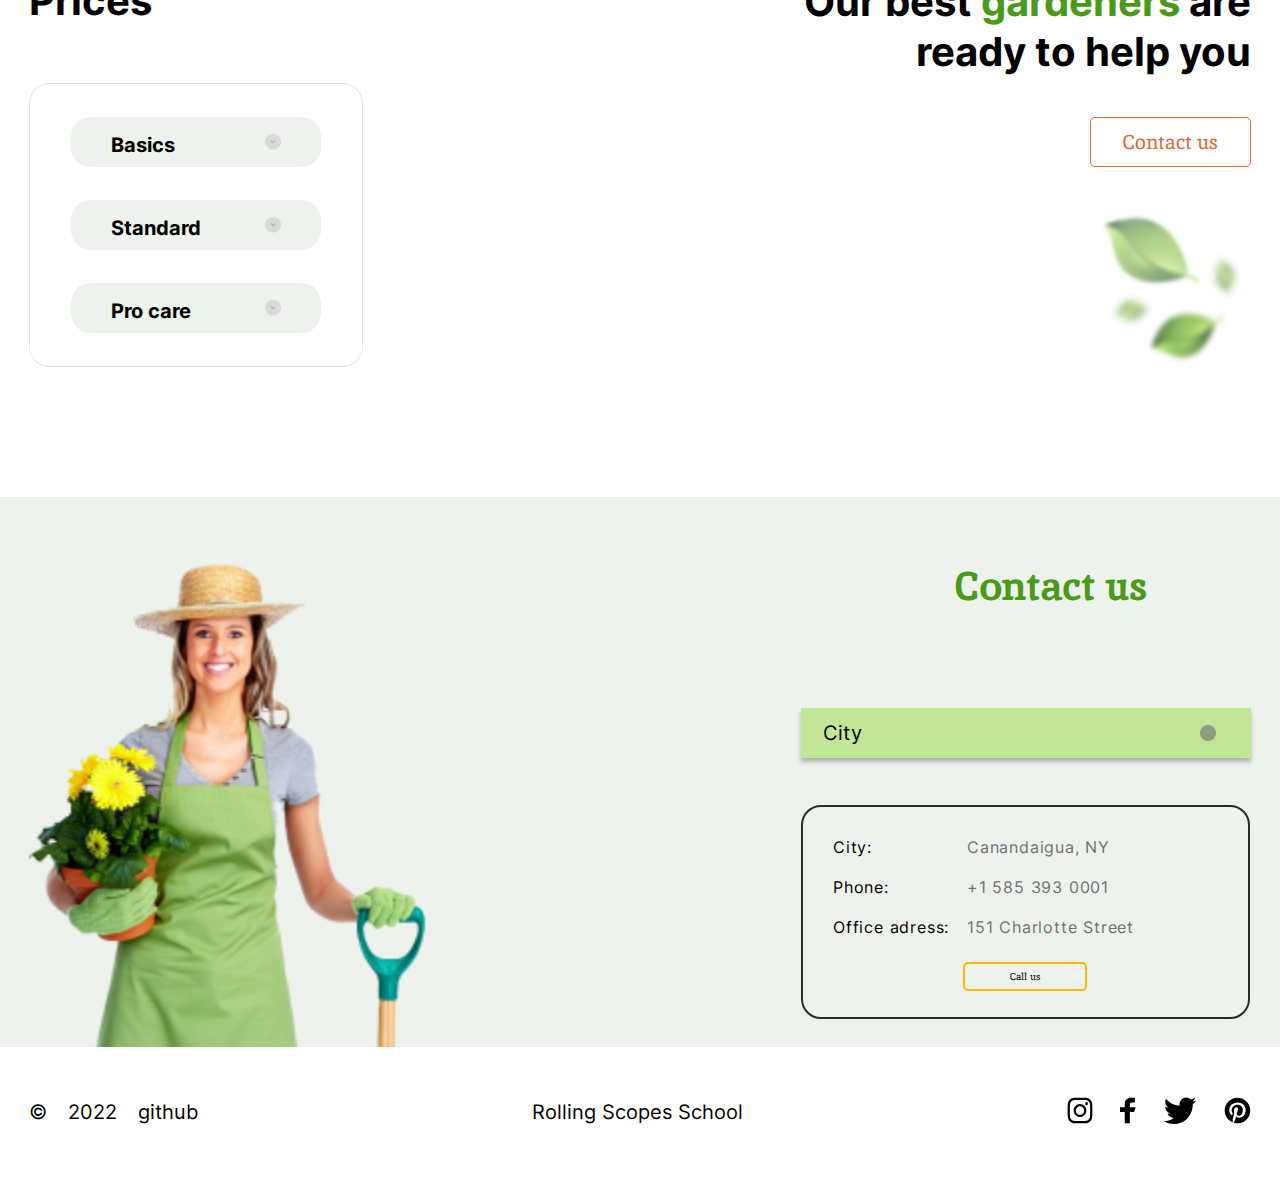
==== commit 1bcb5d94: "fix: update js index css" ====
--- a/plants/index.html
+++ b/plants/index.html
@@ -77,14 +77,14 @@
         <div class="service__nav nav">
             <h2 class="service__text">Service and our projects</h2>
             <div class="nav__menu buttons">
-                <button class="buttons__second">Gardens</button>
-                <button class="buttons__second">Lawn</button>
-                <button class="buttons__second">Planting</button>
+                <button class="buttons__second" id="Gardens">Gardens</button>
+                <button class="buttons__second" id="Lawn">Lawn</button>
+                <button class="buttons__second" id="Planting">Planting</button>
             </div>
 
         </div>
         <div class="service__picture pic">
-            <div class="pic__item">
+            <div class="pic__item Gardens">
                 <div class="pic__picture">
                     <img src="images/pictures/section3/first_768.png" alt="pic1" class="pic__img">
                 </div>
@@ -93,7 +93,7 @@
                     <p class="text-button__text">Lorem Ipsum has been the industry</p>
                 </div>
             </div>
-            <div class="pic__item">
+            <div class="pic__item Planting">
                 <div class="pic__picture">
                     <img src="images/pictures/section3/2_768.png" alt="pic2" class="pic__img">
                 </div>
@@ -103,7 +103,7 @@
                 </div>
             </div>
 
-            <div class="pic__item">
+            <div class="pic__item Lawn">
                 <div class="pic__picture">
                     <img src="images/pictures/section3/3_768.png" alt="pic3" class="pic__img">
                 </div>
@@ -112,7 +112,7 @@
                     <p class="text-button__text">Lorem Ipsum has been the industry</p>
                 </div>
             </div>
-            <div class="pic__item">
+            <div class="pic__item Planting">
                 <div class="pic__picture">
                     <img src="images/pictures/section3/4_768.png" alt="pic4" class="pic__img">
                 </div>
@@ -121,7 +121,7 @@
                     <p class="text-button__text">Lorem Ipsum has been the industry</p>
                 </div>
             </div>
-            <div class="pic__item">
+            <div class="pic__item Gardens">
                 <div class="pic__picture">
                     <img src="images/pictures/section3/5_768.png" alt="pic5" class="pic__img">
                 </div>
@@ -130,7 +130,7 @@
                     <p class="text-button__text">Lorem Ipsum has been the industry</p>
                 </div>
             </div>
-            <div class="pic__item">
+            <div class="pic__item Planting">
                 <div class="pic__picture">
                     <img src="images/pictures/section3/6_768.png" alt="pic6" class="pic__img">
                 </div>
@@ -166,17 +166,19 @@
                 <div class="not-open price-1">
                     <button class="prices__item button_price1">
                         <p class="button_price__title">Basics</p>
+
                         <img src="images/icons/img.png" alt="icons" class="button_price__img">
                     </button>
-                    <div class="child open">
+                    <div class="child">
                         <div class="not-open__main-content">
-                            <div class="accordion__header child__title price_icon">Basics</div>
-                            <img src="images/icons/img.png" alt="icons" class="button_price__img child__img">
+                            <div class="div_hr"></div>
+                            <!-- <div class="accordion__header child__title price_icon">Basics</div>
+                            <img src="images/icons/img.png" alt="icons" class="button_price__img child__img"> -->
                             <p class="child__text">Release of Letraset sheets containing Lorem Ipsum passages, and more
                                 recently</p>
                             <p class="child__text-dollar"><span>$15</span> / per hour</p>
                             <div class="child__button ">
-                                <a href="#city"><p class="child__button-text">Order</p></a>
+                                <a href="#city1"><p class="child__button-text">Order</p></a>
                             </div>
 
                         </div>
@@ -189,13 +191,14 @@
                     </button>
                     <div class="child">
                         <div class="not-open__main-content">
-                            <div class="accordion__header child__title price_icon">Standard</div>
-                            <img src="images/icons/img.png" alt="icons" class="button_price__img child__img">
+                            <div class="div_hr"></div>
+                            <!-- <div class="accordion__header child__title price_icon">Standard</div>
+                            <img src="images/icons/img.png" alt="icons" class="button_price__img child__img"> -->
                             <p class="child__text">Release of Letraset sheets containing Lorem Ipsum passages, and more
                                 recently</p>
                             <p class="child__text-dollar"><span>$25</span> / per hour</p>
                             <div class="child__button ">
-                                <p class="child__button-text">Order</p>
+                                <a href="#city1"><p class="child__button-text">Order</p></a>
                             </div>
 
                         </div>
@@ -208,13 +211,14 @@
                     </button>
                     <div class="child">
                         <div class="not-open__main-content">
-                            <div class="accordion__header child__title price_icon">Pro care</div>
-                            <img src="images/icons/img.png" alt="icons" class="button_price__img child__img">
+                            <div class="div_hr"></div>
+                            <!-- <div class="accordion__header child__title price_icon">Pro care</div>
+                            <img src="images/icons/img.png" alt="icons" class="button_price__img child__img"> -->
                             <p class="child__text">Release of Letraset sheets containing Lorem Ipsum passages, and more
                                 recently</p>
                             <p class="child__text-dollar"><span>$35</span> / per hour</p>
                             <div class="child__button ">
-                                <p class="child__button-text">Order</p>
+                                <a href="#city1"><p class="child__button-text">Order</p></a>
                             </div>
 
                         </div>
@@ -261,12 +265,13 @@
                 </div>
 
                 <label class="select__order">
-                    <select class="contact_button select_city"  id="city">
-                        <option class="select_city__item" selected disabled hidden>City</option>
-                        <option class="select_city__item"><span>Canandaigua, NY</span></option>
-                        <option class="select_city__item">New York City</option>
-                        <option class="select_city__item">Yonkers, NY</option>
-                        <option class="select_city__item">Sherrill, NY</option>
+                    <select class="contact_button select_city"  id="city1">
+<!--                        <option class="select_city__item" selected disabled hidden>City</option>-->
+                        <option class="select_city__item" selected>City</option>
+<!--                        <option class="select_city__item"><span></span></option>-->
+<!--                        <option class="select_city__item">New York City</option>-->
+<!--                        <option class="select_city__item">Yonkers, NY</option>-->
+<!--                        <option class="select_city__item">Sherrill, NY</option>-->
 
                     </select>
 
@@ -280,13 +285,13 @@
                                     <p>Office adress:</p>
                                 </div>
                                 <div class="adress__right">
-                                    <p>Canandaigua, NY</p>
-                                    <p>+1 585 393 0001</p>
-                                    <p>151 Charlotte Street</p>
+                                    <p id="City">Canandaigua, NY</p>
+                                    <p id="Phone">+1 585 393 0001</p>
+                                    <p id="Address">151 Charlotte Street</p>
                                 </div>
                             </div>
                         </div>
-                        <div class="adress__button">Call us</div>
+                        <div class="adress__button"><a href=”tel:+380441234567”>Call us</a></div>
                     </div>
                 </label>
             </div>
--- a/plants/styles/styles.css
+++ b/plants/styles/styles.css
@@ -1,3 +1,13 @@
+
+
+.blur {
+    filter: blur(5px);
+}
+.buttons__second.pressed {
+    background-color: #E06733;
+    color: white;
+}
+
 li {
     list-style: none;
 }
@@ -1647,18 +1657,22 @@
 /*}*/
 
 
-.child{
-    border: 1px solid #D6E7D2;
-    border-radius: 20px;
-    background-color: #D6E7D2;
-    position: relative;
-    /*display: none;*/
+/*.child{*/
+/*    border: 1px solid #D6E7D2;*/
+/*    border-radius: 20px;*/
+/*    background-color: #D6E7D2;*/
+/*    position: relative;*/
+/*    display: none;*/
+/*}*/
+
+.div_hr{
+    border-top: 1px solid #AEA1A1;
 }
 
 .not-open__main-content{
     margin-left: 40px;
     margin-right: 40px;
-    margin-top: 16px;
+    /*margin-top: 16px;*/
     margin-bottom: 16px;}
 
 .child__text{
@@ -1738,8 +1752,25 @@
     display: none;
 }
 
-.open{
-    display: block
+.open {
+    border: 1px solid #D6E7D2;
+    border-radius: 20px;
+    background-color: #D6E7D2;
+    position: relative;
+    display: block;
+    width: 250px;
+    height: 154px;
+
+}
+/*подчеркивание*/
+.open .child__text{
+    /*border-top: solid 1px;*/
+/*    padding-top: 10px;*/
+}
+
+.open .prices__item{
+    background: transparent;
+    margin: auto;
 }
 
 /*.button_price1{*/
@@ -1793,6 +1824,7 @@
     border:2px solid #2b2b2c;
     border-radius: 20px;
     background-color: #EDF2EC;
+    margin-top: 47px;
 }
 
 .adress__flex{
@@ -1825,4 +1857,22 @@
         border: 1px solid #999999;
         background-color: #cccccc;
         color: #666666;
-}+}
+
+/*select {*/
+/*    !*margin: 40px;*!*/
+/*    background: rgba(0, 0, 0, 0.3);*/
+/*    color: #fff;*/
+/*    text-shadow: 0 1px 0 rgba(0, 0, 0, 0.4);*/
+/*}*/
+
+select option{
+    background: rgba(100, 100, 100, 0.3);
+    height: 150px;
+}
+
+/*select {*/
+/*    margin: 60px;*/
+/*    font: 16px Arial;*/
+/*}*/
+
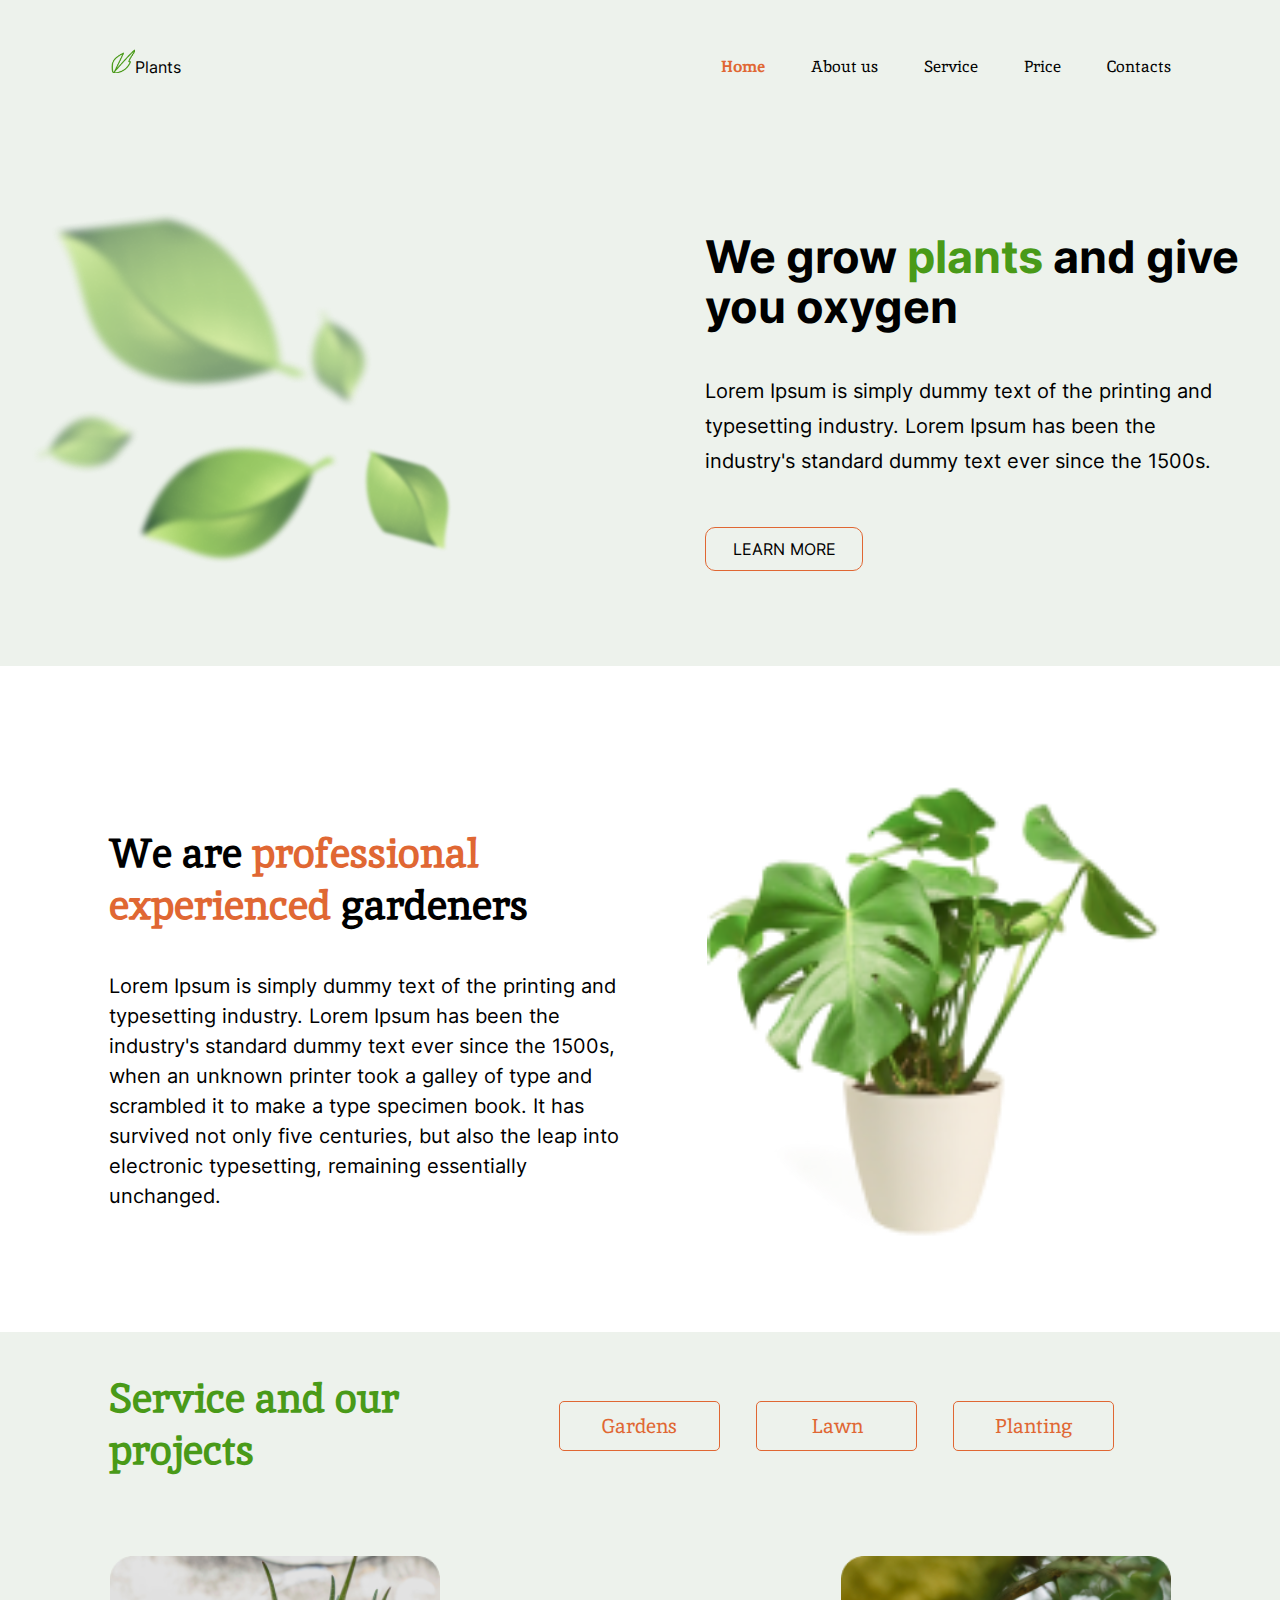
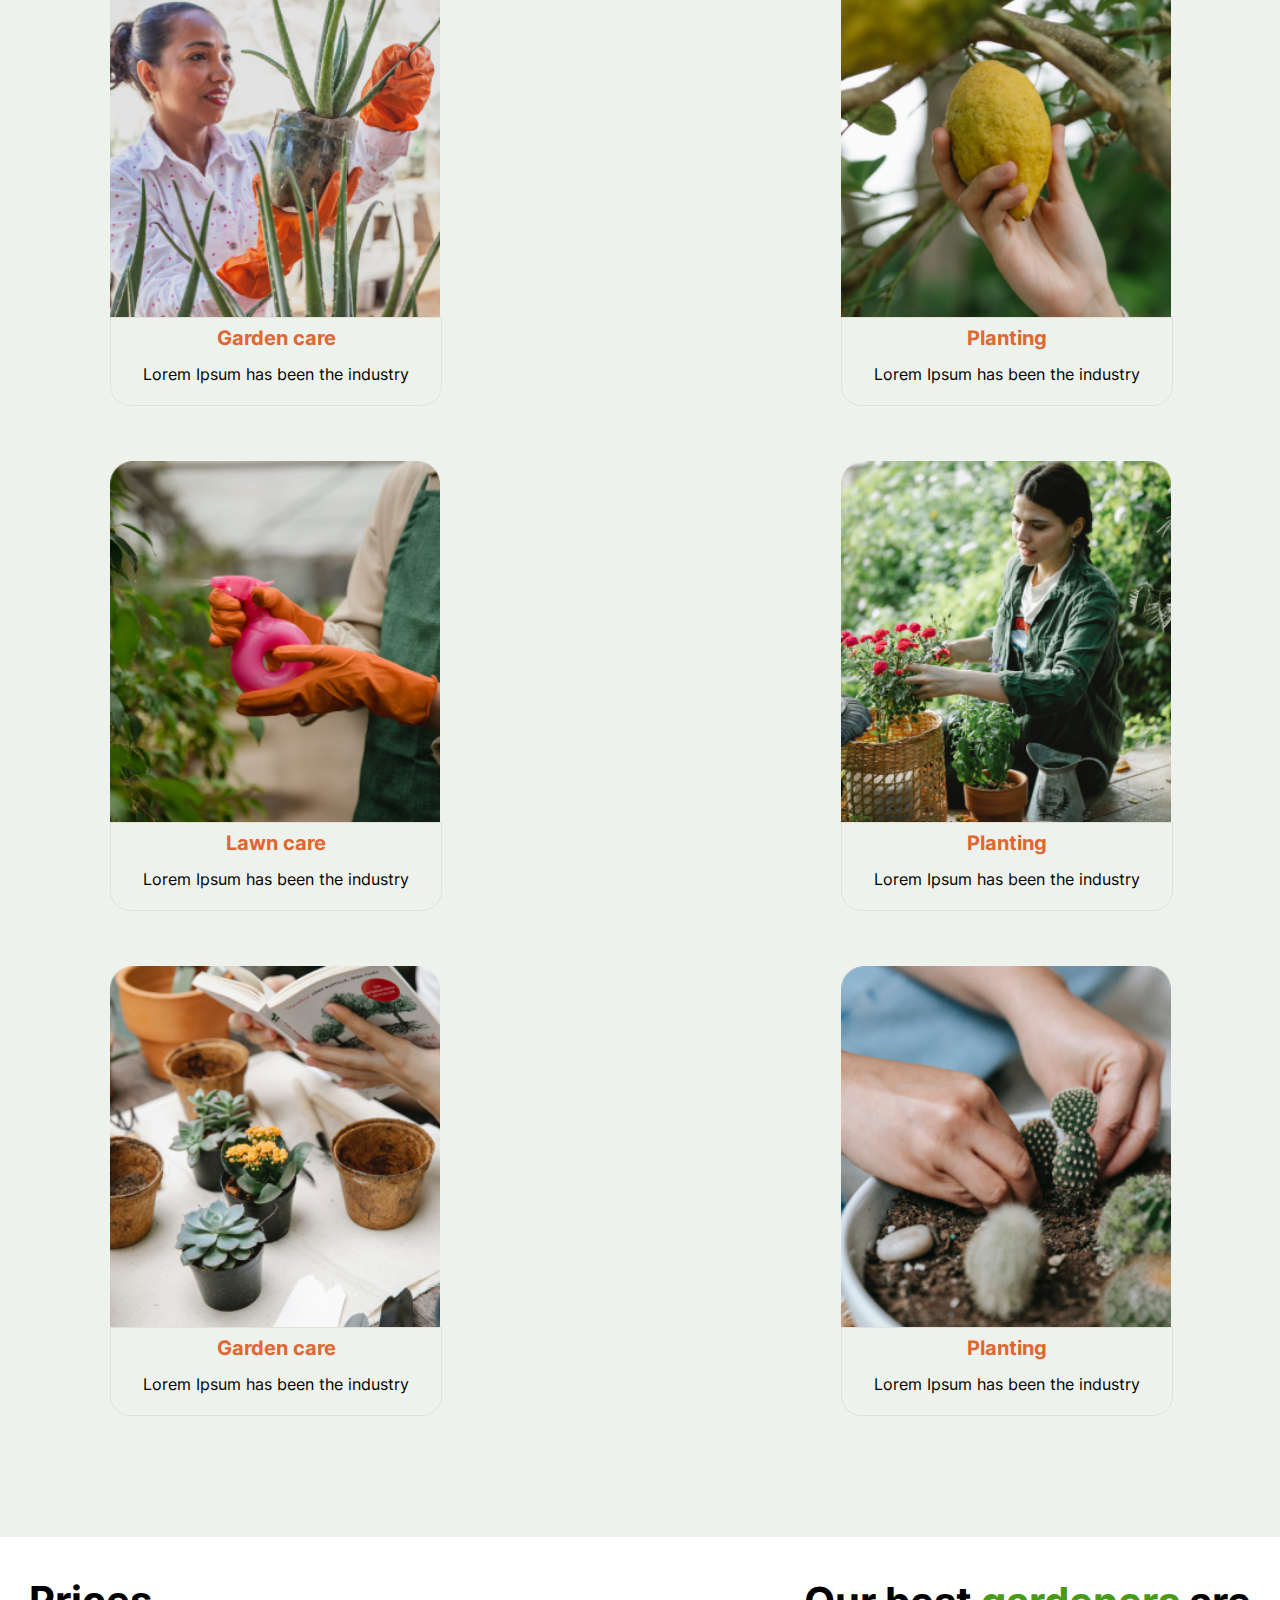
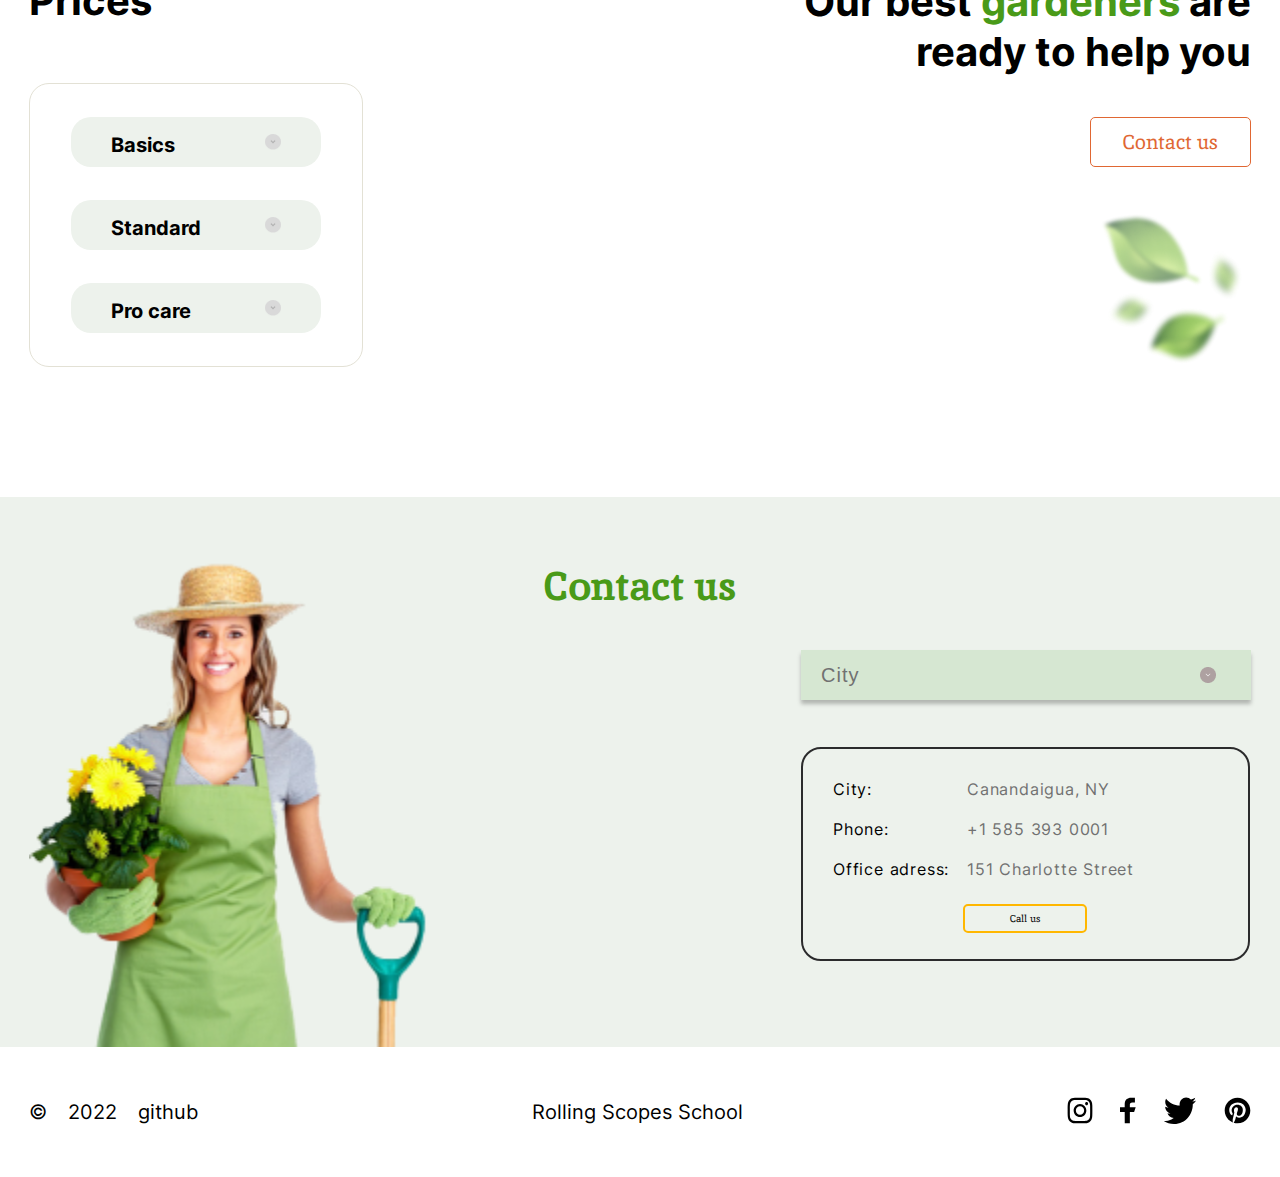
==== commit 5e381196: "fix: change contact us" ====
--- a/plants/index.html
+++ b/plants/index.html
@@ -244,7 +244,7 @@
             <div class="body__right">
                 <h3 class="prices__text_2">Our best <span class="title__span">gardeners</span> are ready to help you
                 </h3>
-                <button class="buttons__contact">Contact us</button>
+                <a href="#contact"><button class="buttons__contact">Contact us</button></a>
                 <img src="images/pictures/img_3.png" alt="pic" class="prices_right__img">
             </div>
         </div>
@@ -256,24 +256,36 @@
 
     <section class="contacts" id="contact">
 
+
         <div class="wrap3">
-            <img class="contact__picture" src="images/pictures/contact/contact_woman_768.png
-" alt="pic_contact">
+            <img class="contact__picture" src="images/pictures/contact/contact_woman_768.png" alt="pic_contact">
+            <div class="contact__title">Contact us</div>
             <div>
                 <div class="wrap3__title">
-                    <h2 class="contact__title">Contact us</h2>
-                </div>
-
-                <label class="select__order">
-                    <select class="contact_button select_city"  id="city1">
-<!--                        <option class="select_city__item" selected disabled hidden>City</option>-->
-                        <option class="select_city__item" selected>City</option>
-<!--                        <option class="select_city__item"><span></span></option>-->
-<!--                        <option class="select_city__item">New York City</option>-->
-<!--                        <option class="select_city__item">Yonkers, NY</option>-->
-<!--                        <option class="select_city__item">Sherrill, NY</option>-->
-
-                    </select>
+                    <h2 class="contact__title2"> </h2>
+                </div>
+<!--                Кнопка-->
+
+                <div class="dropdown">
+                    <button onclick="myFunction()" class="dropbtn">City</button>
+                    <div id="myDropdown" class="dropdown-content select_city2">
+<!--                        <a href="#">Link 1</a>-->
+
+                    </div>
+                </div>
+
+
+
+<!--                <label class="select__order">-->
+<!--                    <select class="contact_button select_city"  id="city1">-->
+<!--&lt;!&ndash;                        <option class="select_city__item" selected disabled hidden>City</option>&ndash;&gt;-->
+<!--                        <option class="select_city__item" selected>City</option>-->
+<!--&lt;!&ndash;                        <option class="select_city__item"><span></span></option>&ndash;&gt;-->
+<!--&lt;!&ndash;                        <option class="select_city__item">New York City</option>&ndash;&gt;-->
+<!--&lt;!&ndash;                        <option class="select_city__item">Yonkers, NY</option>&ndash;&gt;-->
+<!--&lt;!&ndash;                        <option class="select_city__item">Sherrill, NY</option>&ndash;&gt;-->
+
+<!--                    </select>-->
 
 
                     <div class="adress">
@@ -291,7 +303,7 @@
                                 </div>
                             </div>
                         </div>
-                        <div class="adress__button"><a href=”tel:+380441234567”>Call us</a></div>
+                        <a href=”tel:+380441234567”><div class="adress__button">Call us</div></a>
                     </div>
                 </label>
             </div>
--- a/plants/styles/styles.css
+++ b/plants/styles/styles.css
@@ -615,11 +615,12 @@
     padding-left: 22px;
 
 
-    background-image: url("../images/icons/city_active.png");
+
+    /*background-image: url("../images/icons/city_active.png");*/
     background-position: calc(100% - 35px);
     background-size: 16px;
     background-repeat: no-repeat;
-    background-color: #C1E698;
+
 }
 
 
@@ -630,6 +631,7 @@
     font-size: 20px;
     padding: 0;
     padding-left: 22px;
+    color: #499A18;
 
 
     background-image: url("../images/icons/city_unactive.png");
@@ -1876,3 +1878,108 @@
 /*    font: 16px Arial;*/
 /*}*/
 
+
+
+
+/* Dropdown Button */
+.dropbtn {
+    background-color:#D6E7D2;
+    color: #717171;
+    /*padding: 18px;*/
+    padding-left: 20px;
+    height: 50px;
+    font-size: 20px;
+    border: none;
+    cursor: pointer;
+    width: 450px;
+    text-align: left;
+    letter-spacing: calc(1em / 20);
+    box-shadow: 0 4px 4px 0 #00000040;
+
+    background-image: url("../images/icons/accordion_btn.png");
+    background-position: calc(100% - 35px);
+    background-size: 16px;
+    background-repeat: no-repeat;
+
+}
+
+/* Dropdown button on hover & focus */
+.dropbtn:hover, .dropbtn:focus {
+    background-color: #C1E698;
+}
+
+/* The container <div> - needed to position the dropdown content */
+.dropdown {
+    position: relative;
+    display: inline-block;
+
+
+}
+
+/* Dropdown Content (Hidden by Default) */
+.dropdown-content {
+    display: none;
+    position: absolute;
+    background-color: #DCE9D9;
+    width: 380px;
+    box-shadow: 0px 8px 16px 0px rgba(2, 119, 49, 0.2);
+    z-index: 1;
+}
+
+/* Links inside the dropdown */
+.dropdown-content a {
+    font-size: 16px;
+    color: #499A18;
+    padding-top: 0px ;
+    text-decoration: none;
+    display: block;
+    /*height: 60px;*/
+    text-align: left;
+    vertical-align: bottom;
+    background-color: #DCE9D9;
+    margin-bottom: 30px;
+    border-bottom: #D9D9D9 0.1px solid;
+
+
+
+}
+.dropdown-content a:first-child{
+    margin-top: 30px;
+}
+
+/* Change color of dropdown links on hover */
+.dropdown-content a:hover {
+    display: block;
+    /*background-color: #ffb700;*/
+     border-bottom: #2b2b2c 1px solid;
+     color: #717171;
+
+}
+
+/* Show the dropdown menu (use JS to add this class to the .dropdown-content container when the user clicks on the dropdown button) */
+.show {display:block;}
+
+
+.select_city2 {
+    /*line-height: 40px;*/
+    /*margin-bottom: 30px;*/
+    letter-spacing: 0.01em;
+    font-family: 'InterReg', sans-serif;
+    font-size: 20px;
+    padding: 0;
+    padding-left: 20px;
+    padding-right: 50px;
+
+
+
+
+    /*background-image: url("../images/icons/city_active.png");*/
+    background-position: calc(100% - 35px);
+    background-size: 16px;
+    background-repeat: no-repeat;
+
+}
+
+.contact__title2{
+    margin-bottom: 100px;
+}
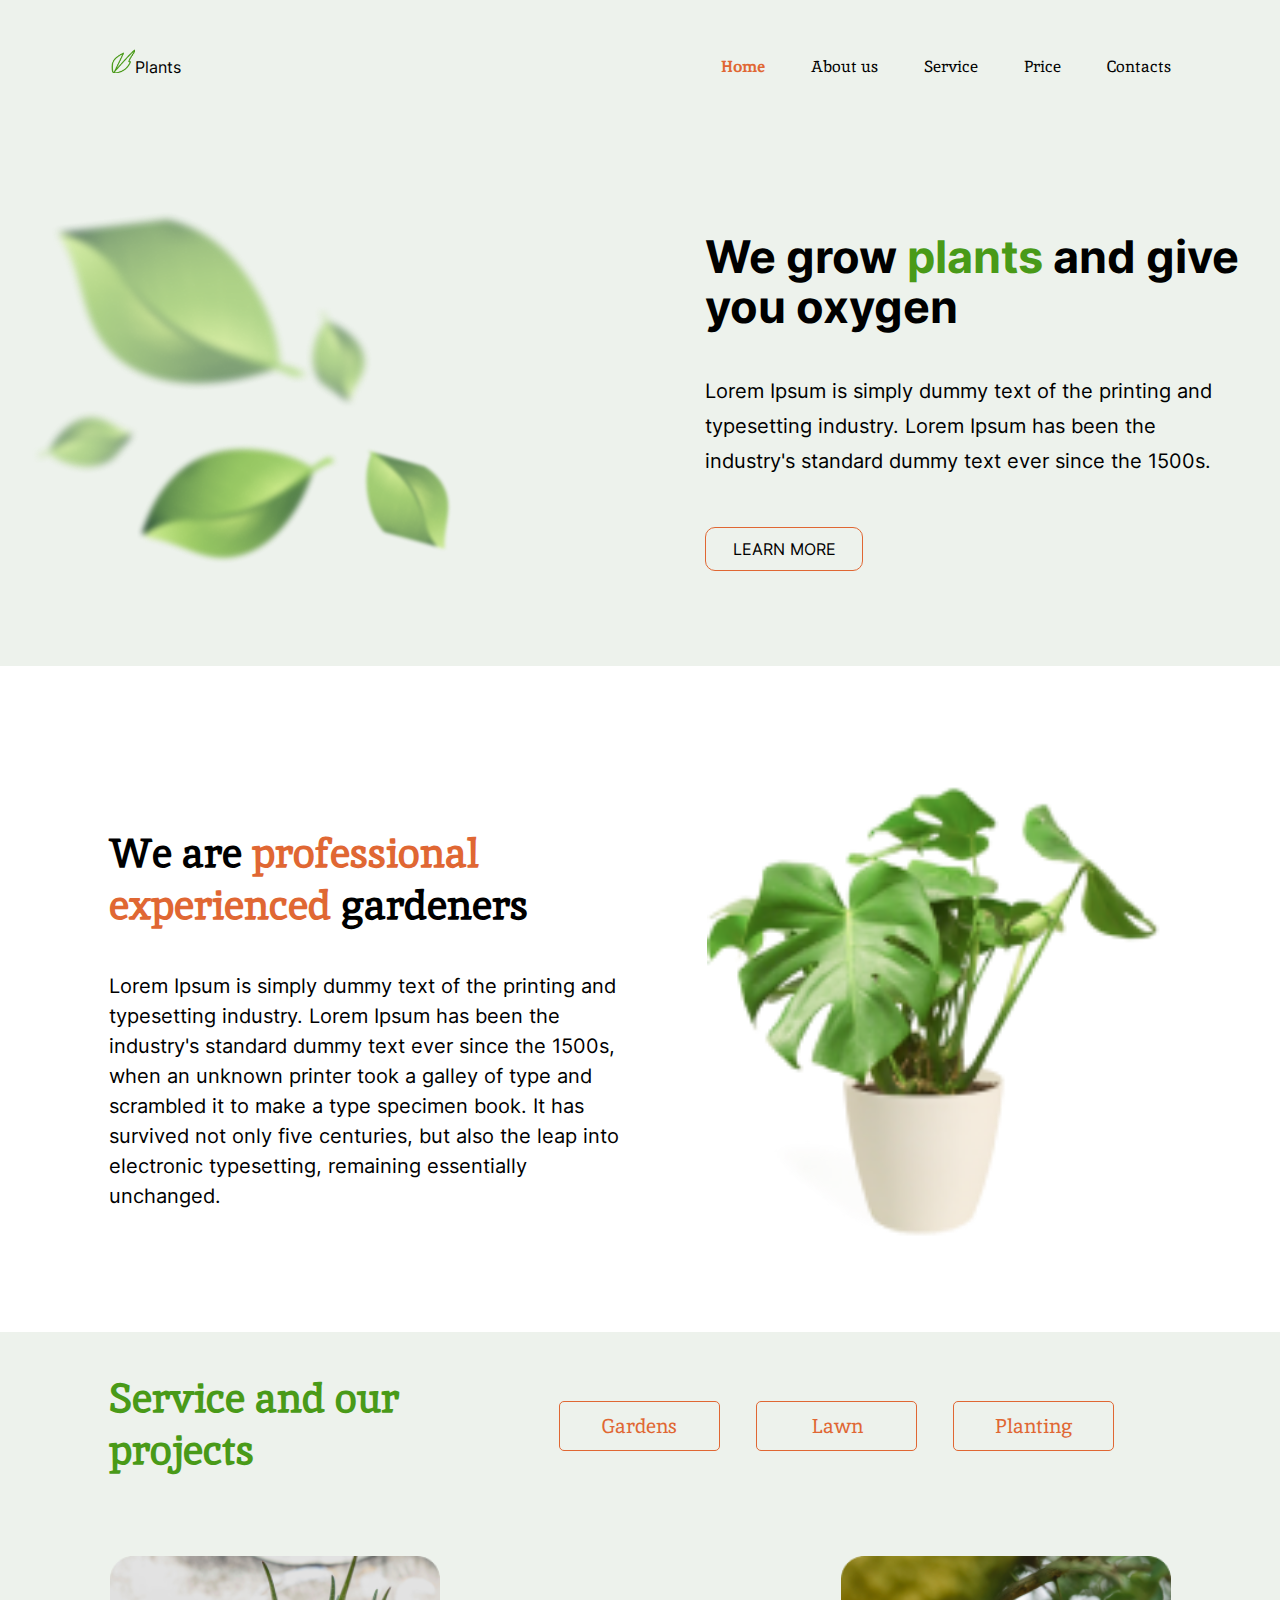
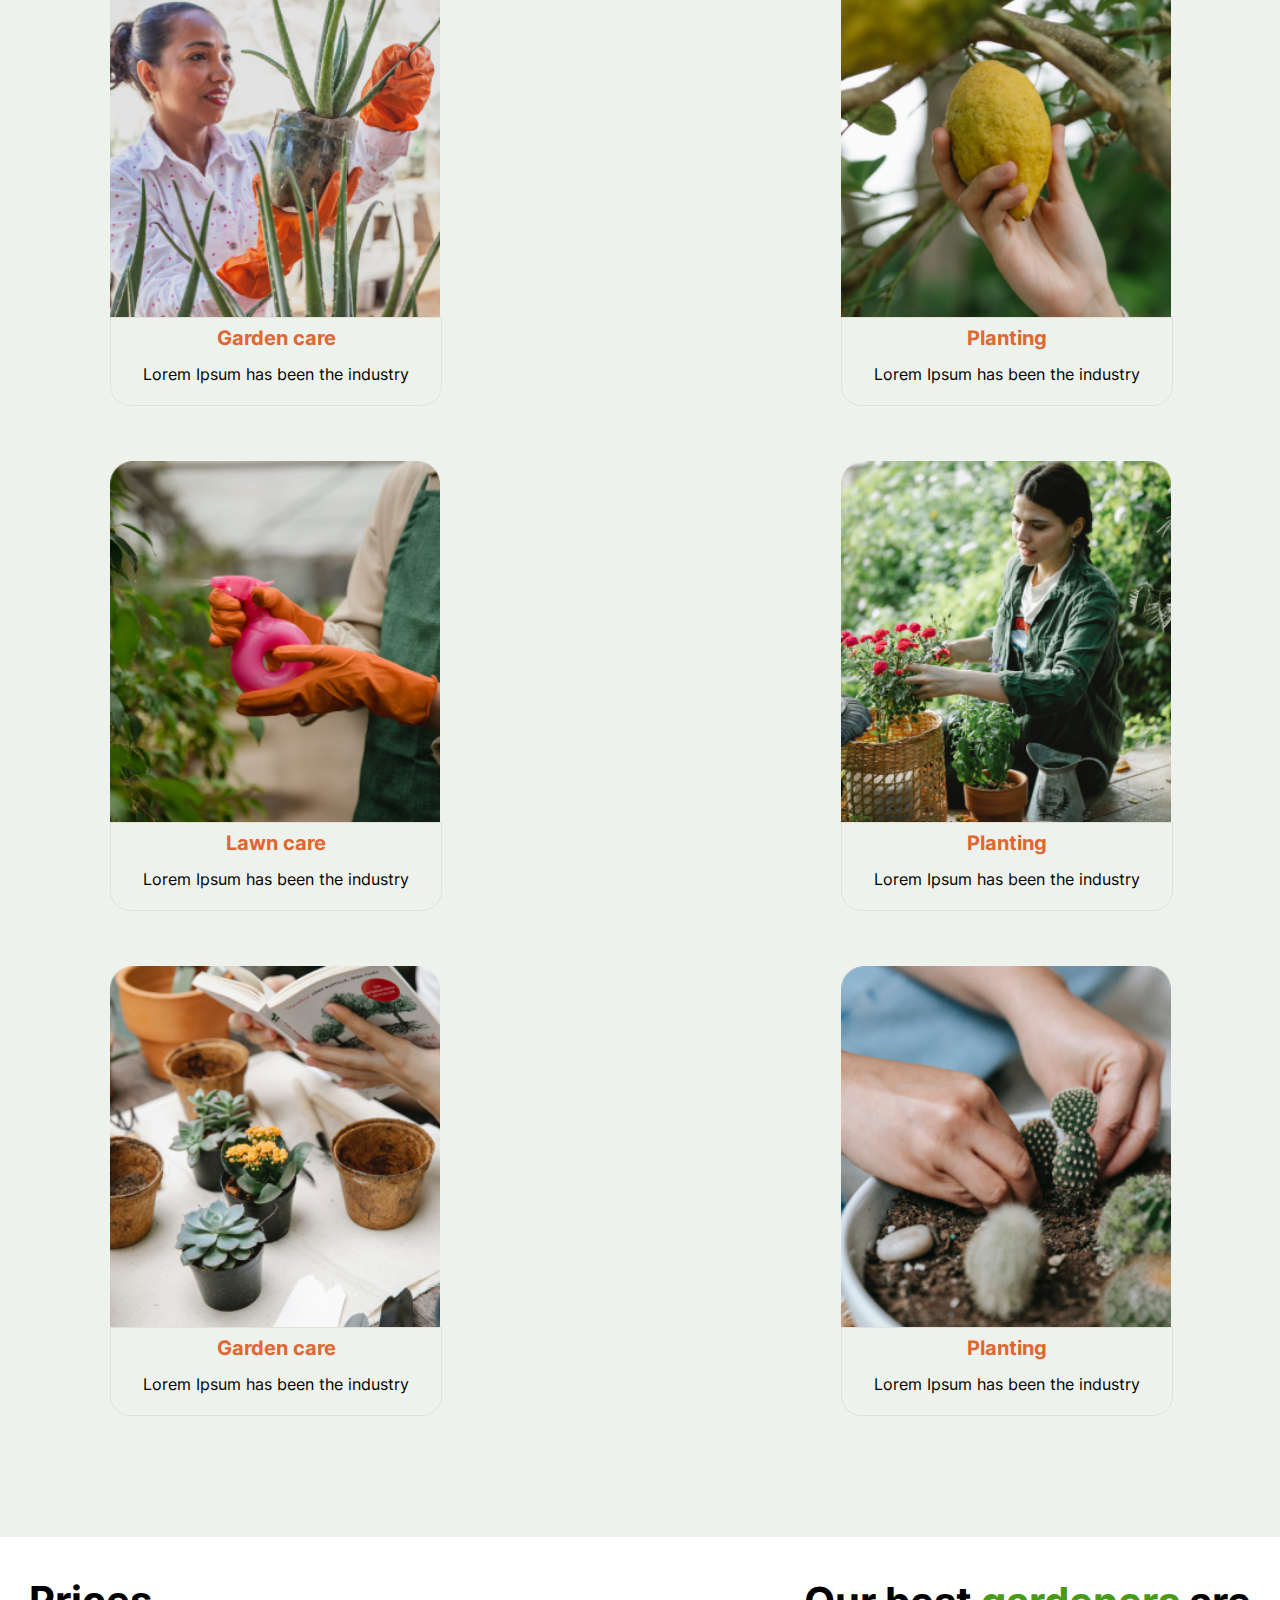
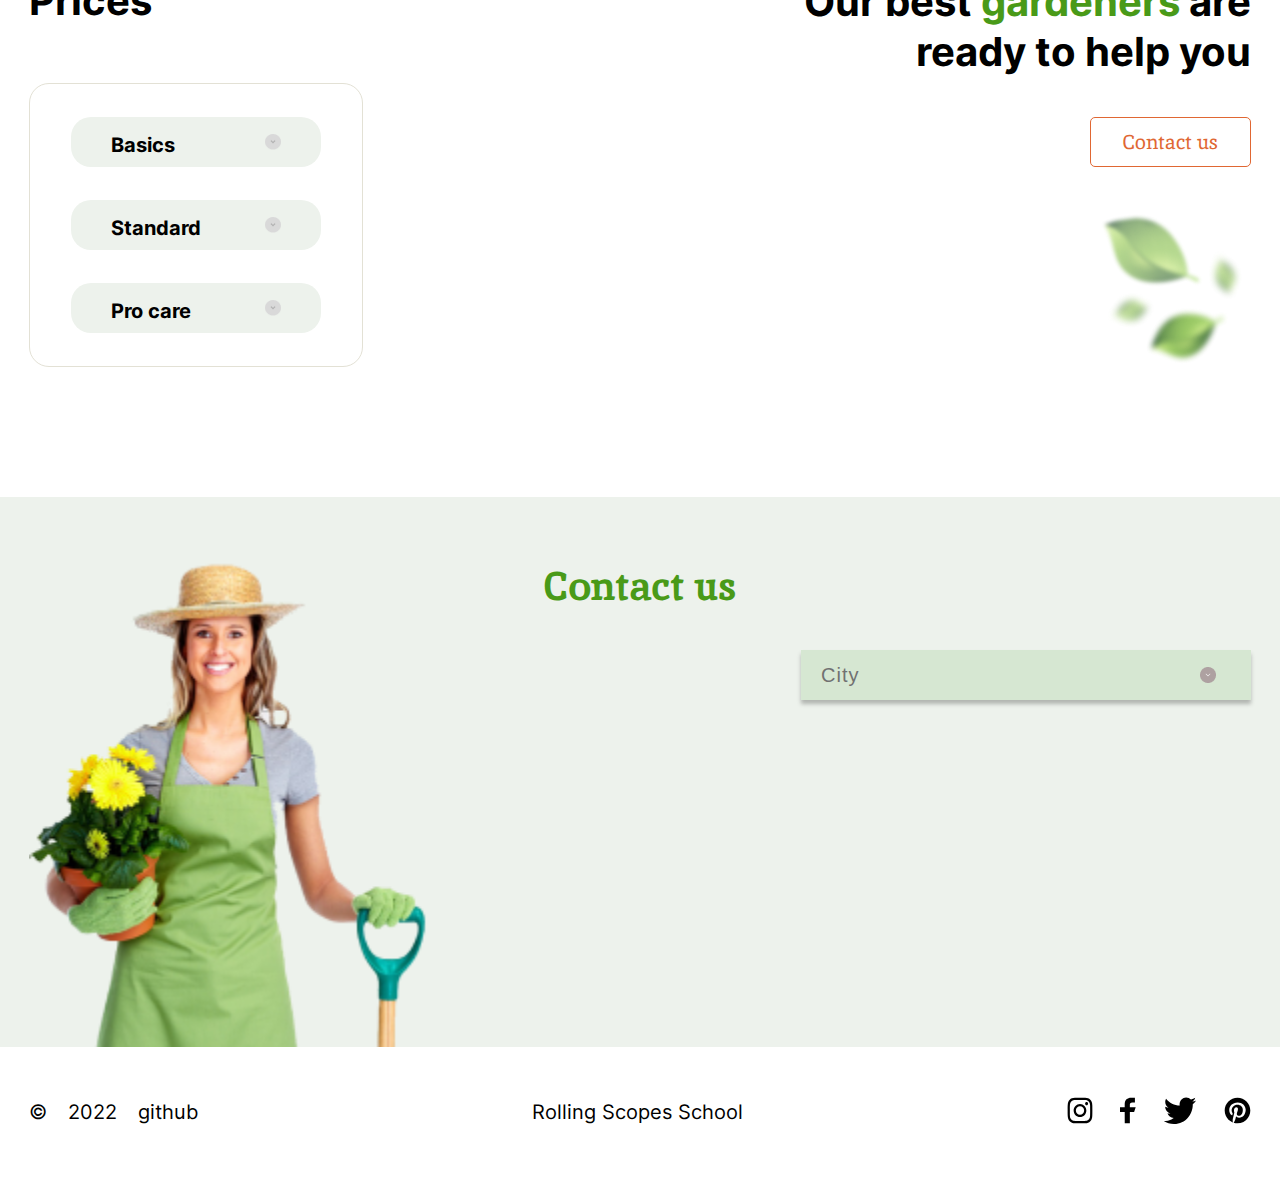
==== commit 933a9b29: "fix: js" ====
--- a/plants/index.html
+++ b/plants/index.html
@@ -264,47 +264,34 @@
                 <div class="wrap3__title">
                     <h2 class="contact__title2"> </h2>
                 </div>
-<!--                Кнопка-->
+                <!--                Кнопка-->
 
                 <div class="dropdown">
-                    <button onclick="myFunction()" class="dropbtn">City</button>
+                    <button onclick="myFunction()" class="dropbtn" id="city1">City</button>
                     <div id="myDropdown" class="dropdown-content select_city2">
-<!--                        <a href="#">Link 1</a>-->
-
-                    </div>
-                </div>
-
-
-
-<!--                <label class="select__order">-->
-<!--                    <select class="contact_button select_city"  id="city1">-->
-<!--&lt;!&ndash;                        <option class="select_city__item" selected disabled hidden>City</option>&ndash;&gt;-->
-<!--                        <option class="select_city__item" selected>City</option>-->
-<!--&lt;!&ndash;                        <option class="select_city__item"><span></span></option>&ndash;&gt;-->
-<!--&lt;!&ndash;                        <option class="select_city__item">New York City</option>&ndash;&gt;-->
-<!--&lt;!&ndash;                        <option class="select_city__item">Yonkers, NY</option>&ndash;&gt;-->
-<!--&lt;!&ndash;                        <option class="select_city__item">Sherrill, NY</option>&ndash;&gt;-->
-
-<!--                    </select>-->
-
-
-                    <div class="adress">
-                        <div class="adress__wrap">
-                            <div class="adress__flex">
-                                <div class="adress__left">
-                                    <p>City:</p>
-                                    <p>Phone:</p>
-                                    <p>Office adress:</p>
-                                </div>
-                                <div class="adress__right">
-                                    <p id="City">Canandaigua, NY</p>
-                                    <p id="Phone">+1 585 393 0001</p>
-                                    <p id="Address">151 Charlotte Street</p>
-                                </div>
+                        <!--                        <a href="#">Link 1</a>-->
+
+                    </div>
+                </div>
+
+
+                <div class="adress address_hidden">
+                    <div class="adress__wrap">
+                        <div class="adress__flex">
+                            <div class="adress__left">
+                                <p>City:</p>
+                                <p>Phone:</p>
+                                <p>Office adress:</p>
+                            </div>
+                            <div class="adress__right">
+                                <p id="City">Canandaigua, NY</p>
+                                <p id="Phone">+1 585 393 0001</p>
+                                <p id="Address">151 Charlotte Street</p>
                             </div>
                         </div>
-                        <a href=”tel:+380441234567”><div class="adress__button">Call us</div></a>
-                    </div>
+                    </div>
+                    <a href=”tel:+380441234567” id="mylink"><div class="adress__button">Call us</div></a>
+                </div>
                 </label>
             </div>
 
--- a/plants/styles/styles.css
+++ b/plants/styles/styles.css
@@ -1,8 +1,25 @@
-
+.address_hidden{
+    display: none;
+}
 
 .blur {
     filter: blur(5px);
 }
+
+.pic__item {
+    display: flex;
+    flex-direction: column;
+    justify-content: flex-end;
+    width: 330px;
+    height: 450px;
+    transition: all;
+    transition-duration: .4s;
+}
+
+.open button img {
+    transform: rotate(180deg);
+}
+
 .buttons__second.pressed {
     background-color: #E06733;
     color: white;
@@ -386,18 +403,6 @@
     gap: 55px;
     padding-bottom: 121px;
 }
-
-.pic__item {
-    display: flex;
-    flex-direction: column;
-    justify-content: flex-end;
-    width: 330px;
-    height: 450px;
-
-    /*border: 1px solid #696989;*/
-
-}
-
 
 .pic__item:hover {
     transform: scale(1.01);
@@ -1767,7 +1772,7 @@
 /*подчеркивание*/
 .open .child__text{
     /*border-top: solid 1px;*/
-/*    padding-top: 10px;*/
+    /*    padding-top: 10px;*/
 }
 
 .open .prices__item{
@@ -1854,11 +1859,11 @@
 
 /*.non_active:disabled*/
 
-    .non_active:disabled,
-    .non_active[disabled]{
-        border: 1px solid #999999;
-        background-color: #cccccc;
-        color: #666666;
+.non_active:disabled,
+.non_active[disabled]{
+    border: 1px solid #999999;
+    background-color: #cccccc;
+    color: #666666;
 }
 
 /*select {*/
@@ -1951,13 +1956,17 @@
 .dropdown-content a:hover {
     display: block;
     /*background-color: #ffb700;*/
-     border-bottom: #2b2b2c 1px solid;
-     color: #717171;
+    border-bottom: #2b2b2c 1px solid;
+    color: #717171;
 
 }
 
 /* Show the dropdown menu (use JS to add this class to the .dropdown-content container when the user clicks on the dropdown button) */
-.show {display:block;}
+.show {
+    display: block;
+}
+
+
 
 
 .select_city2 {
@@ -1983,3 +1992,25 @@
 .contact__title2{
     margin-bottom: 100px;
 }
+
+@media (max-width: 380px) {
+
+
+
+    .dropdown{
+        /*max-width: 100px;*/
+        /*margin: 0 auto;*/
+        /*margin-right: 30px;*/
+
+    }
+    .dropbtn{
+        max-width: 300px;
+    }
+
+    .dropdown-content{
+        width: 300px;
+    }
+    .contact__title{
+        order: 50
+    }
+}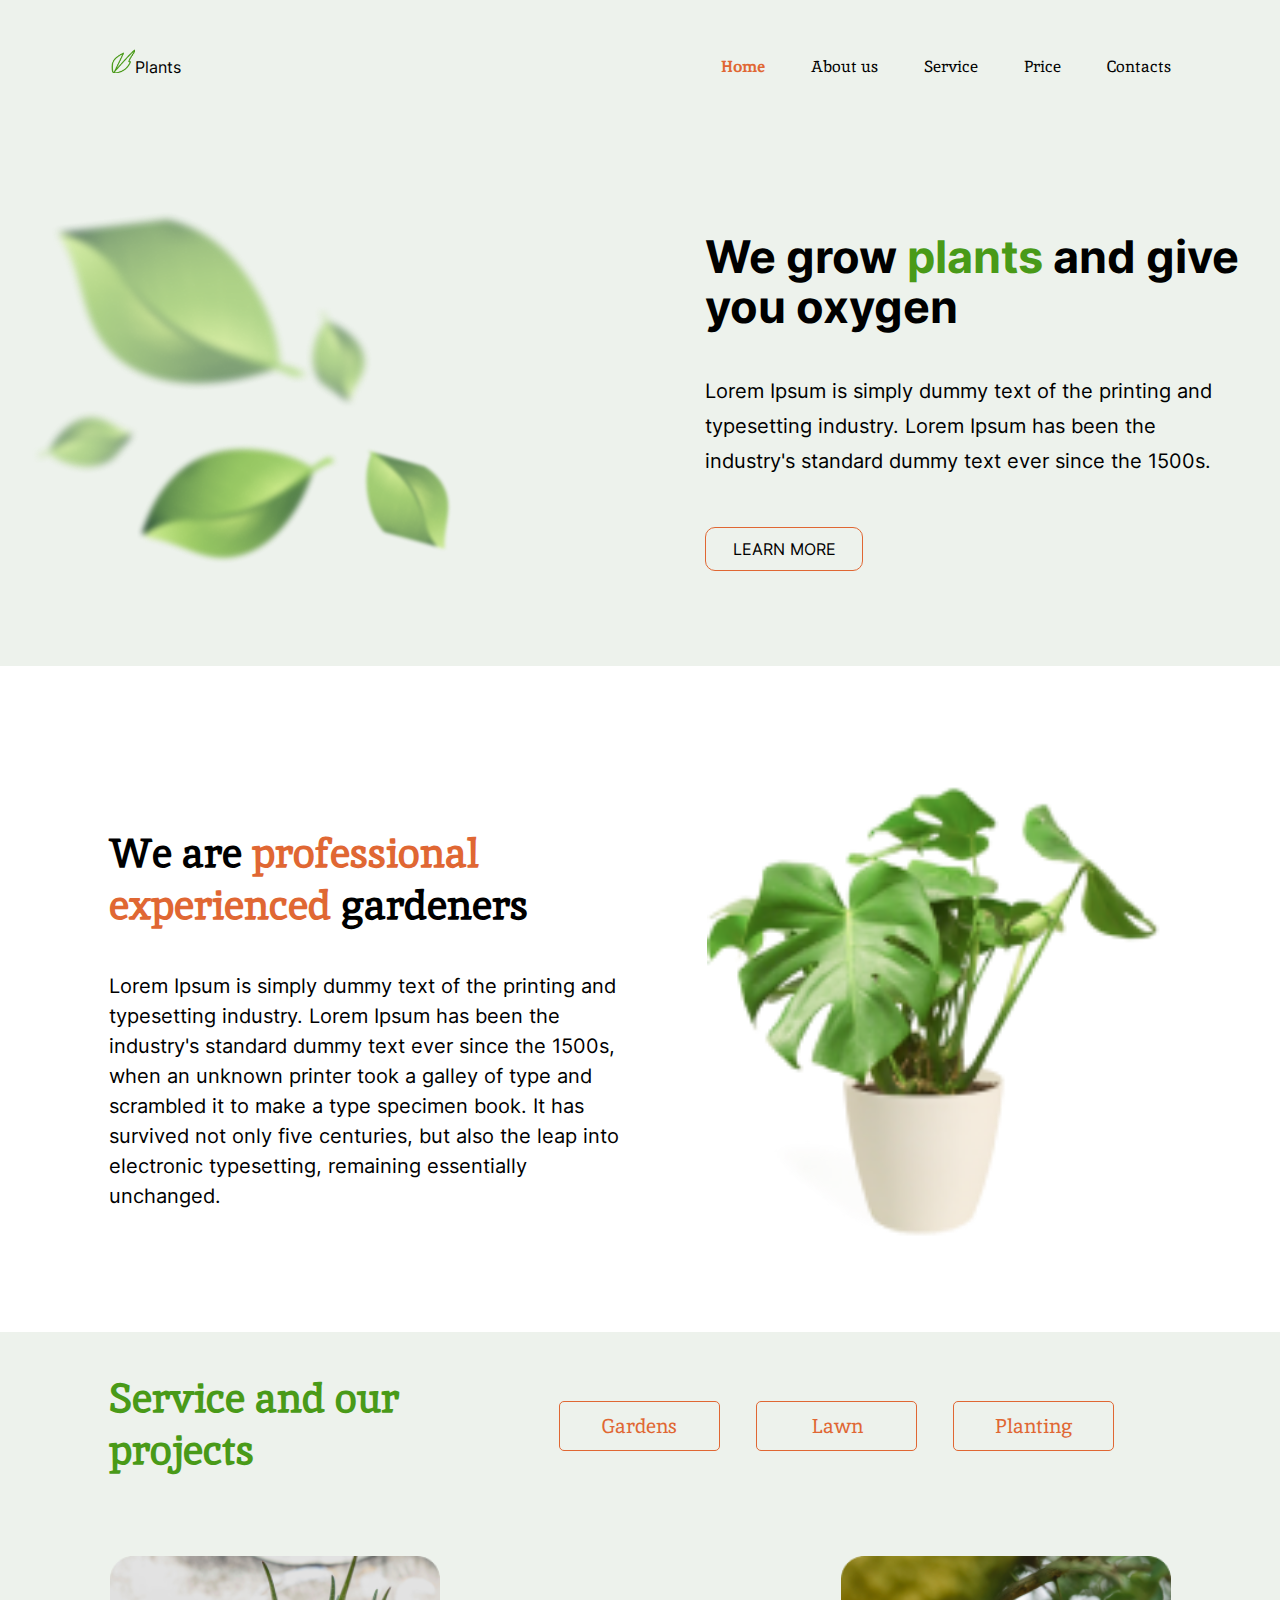
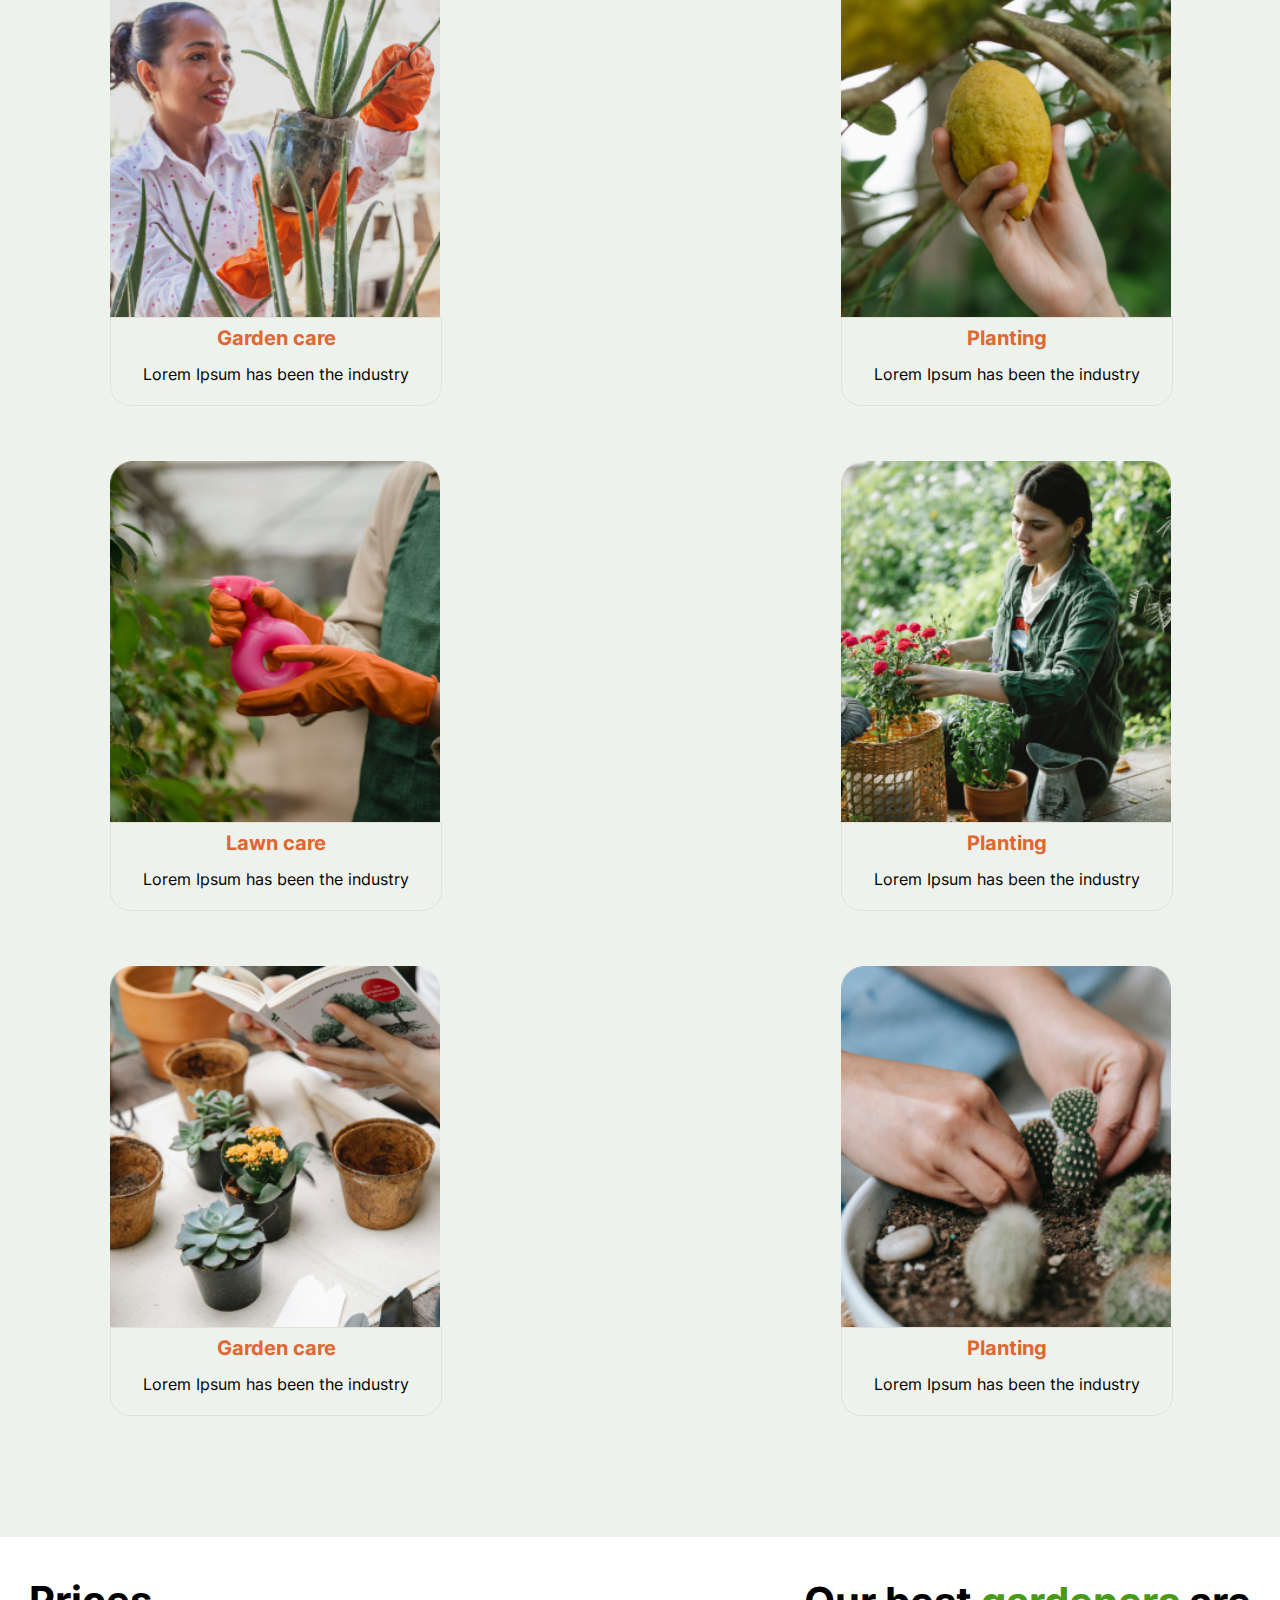
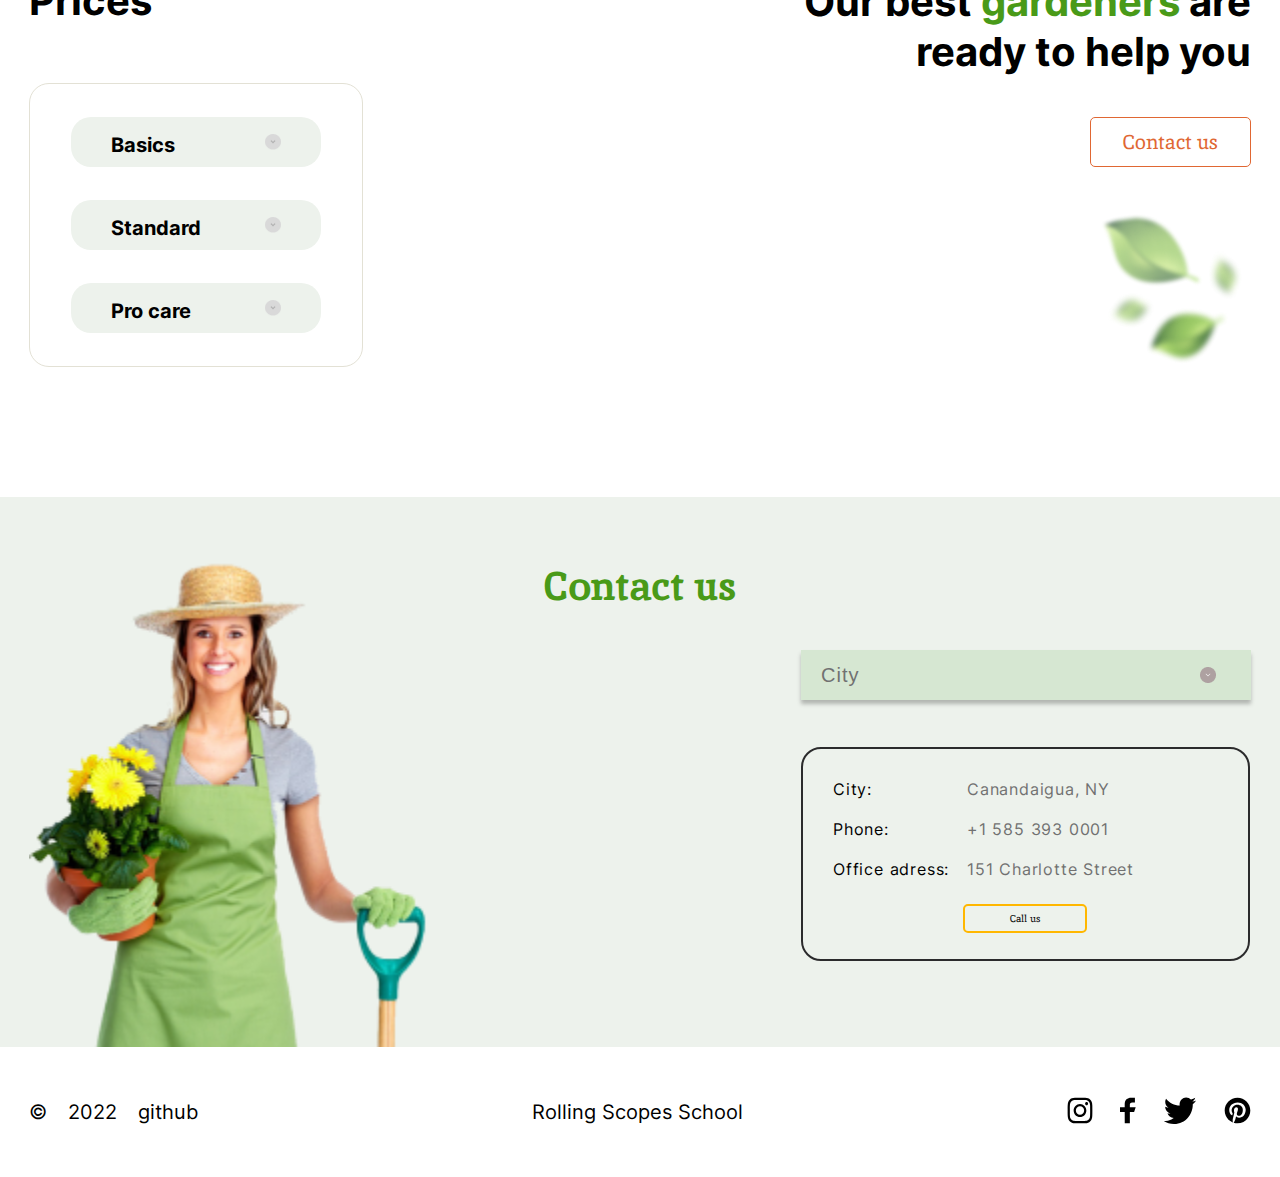
==== commit 68f2e34e: "Merge pull request #15 from rolling-scopes-school/plants-part3" ====
--- a/plants/index.html
+++ b/plants/index.html
@@ -264,34 +264,47 @@
                 <div class="wrap3__title">
                     <h2 class="contact__title2"> </h2>
                 </div>
-                <!--                Кнопка-->
+<!--                Кнопка-->
 
                 <div class="dropdown">
-                    <button onclick="myFunction()" class="dropbtn" id="city1">City</button>
+                    <button onclick="myFunction()" class="dropbtn">City</button>
                     <div id="myDropdown" class="dropdown-content select_city2">
-                        <!--                        <a href="#">Link 1</a>-->
-
-                    </div>
-                </div>
-
-
-                <div class="adress address_hidden">
-                    <div class="adress__wrap">
-                        <div class="adress__flex">
-                            <div class="adress__left">
-                                <p>City:</p>
-                                <p>Phone:</p>
-                                <p>Office adress:</p>
-                            </div>
-                            <div class="adress__right">
-                                <p id="City">Canandaigua, NY</p>
-                                <p id="Phone">+1 585 393 0001</p>
-                                <p id="Address">151 Charlotte Street</p>
+<!--                        <a href="#">Link 1</a>-->
+
+                    </div>
+                </div>
+
+
+
+<!--                <label class="select__order">-->
+<!--                    <select class="contact_button select_city"  id="city1">-->
+<!--&lt;!&ndash;                        <option class="select_city__item" selected disabled hidden>City</option>&ndash;&gt;-->
+<!--                        <option class="select_city__item" selected>City</option>-->
+<!--&lt;!&ndash;                        <option class="select_city__item"><span></span></option>&ndash;&gt;-->
+<!--&lt;!&ndash;                        <option class="select_city__item">New York City</option>&ndash;&gt;-->
+<!--&lt;!&ndash;                        <option class="select_city__item">Yonkers, NY</option>&ndash;&gt;-->
+<!--&lt;!&ndash;                        <option class="select_city__item">Sherrill, NY</option>&ndash;&gt;-->
+
+<!--                    </select>-->
+
+
+                    <div class="adress">
+                        <div class="adress__wrap">
+                            <div class="adress__flex">
+                                <div class="adress__left">
+                                    <p>City:</p>
+                                    <p>Phone:</p>
+                                    <p>Office adress:</p>
+                                </div>
+                                <div class="adress__right">
+                                    <p id="City">Canandaigua, NY</p>
+                                    <p id="Phone">+1 585 393 0001</p>
+                                    <p id="Address">151 Charlotte Street</p>
+                                </div>
                             </div>
                         </div>
-                    </div>
-                    <a href=”tel:+380441234567” id="mylink"><div class="adress__button">Call us</div></a>
-                </div>
+                        <a href=”tel:+380441234567”><div class="adress__button">Call us</div></a>
+                    </div>
                 </label>
             </div>
 
--- a/plants/styles/styles.css
+++ b/plants/styles/styles.css
@@ -1,25 +1,8 @@
-.address_hidden{
-    display: none;
-}
+
 
 .blur {
     filter: blur(5px);
 }
-
-.pic__item {
-    display: flex;
-    flex-direction: column;
-    justify-content: flex-end;
-    width: 330px;
-    height: 450px;
-    transition: all;
-    transition-duration: .4s;
-}
-
-.open button img {
-    transform: rotate(180deg);
-}
-
 .buttons__second.pressed {
     background-color: #E06733;
     color: white;
@@ -403,6 +386,18 @@
     gap: 55px;
     padding-bottom: 121px;
 }
+
+.pic__item {
+    display: flex;
+    flex-direction: column;
+    justify-content: flex-end;
+    width: 330px;
+    height: 450px;
+
+    /*border: 1px solid #696989;*/
+
+}
+
 
 .pic__item:hover {
     transform: scale(1.01);
@@ -1772,7 +1767,7 @@
 /*подчеркивание*/
 .open .child__text{
     /*border-top: solid 1px;*/
-    /*    padding-top: 10px;*/
+/*    padding-top: 10px;*/
 }
 
 .open .prices__item{
@@ -1859,11 +1854,11 @@
 
 /*.non_active:disabled*/
 
-.non_active:disabled,
-.non_active[disabled]{
-    border: 1px solid #999999;
-    background-color: #cccccc;
-    color: #666666;
+    .non_active:disabled,
+    .non_active[disabled]{
+        border: 1px solid #999999;
+        background-color: #cccccc;
+        color: #666666;
 }
 
 /*select {*/
@@ -1956,17 +1951,13 @@
 .dropdown-content a:hover {
     display: block;
     /*background-color: #ffb700;*/
-    border-bottom: #2b2b2c 1px solid;
-    color: #717171;
+     border-bottom: #2b2b2c 1px solid;
+     color: #717171;
 
 }
 
 /* Show the dropdown menu (use JS to add this class to the .dropdown-content container when the user clicks on the dropdown button) */
-.show {
-    display: block;
-}
-
-
+.show {display:block;}
 
 
 .select_city2 {
@@ -1992,25 +1983,3 @@
 .contact__title2{
     margin-bottom: 100px;
 }
-
-@media (max-width: 380px) {
-
-
-
-    .dropdown{
-        /*max-width: 100px;*/
-        /*margin: 0 auto;*/
-        /*margin-right: 30px;*/
-
-    }
-    .dropbtn{
-        max-width: 300px;
-    }
-
-    .dropdown-content{
-        width: 300px;
-    }
-    .contact__title{
-        order: 50
-    }
-}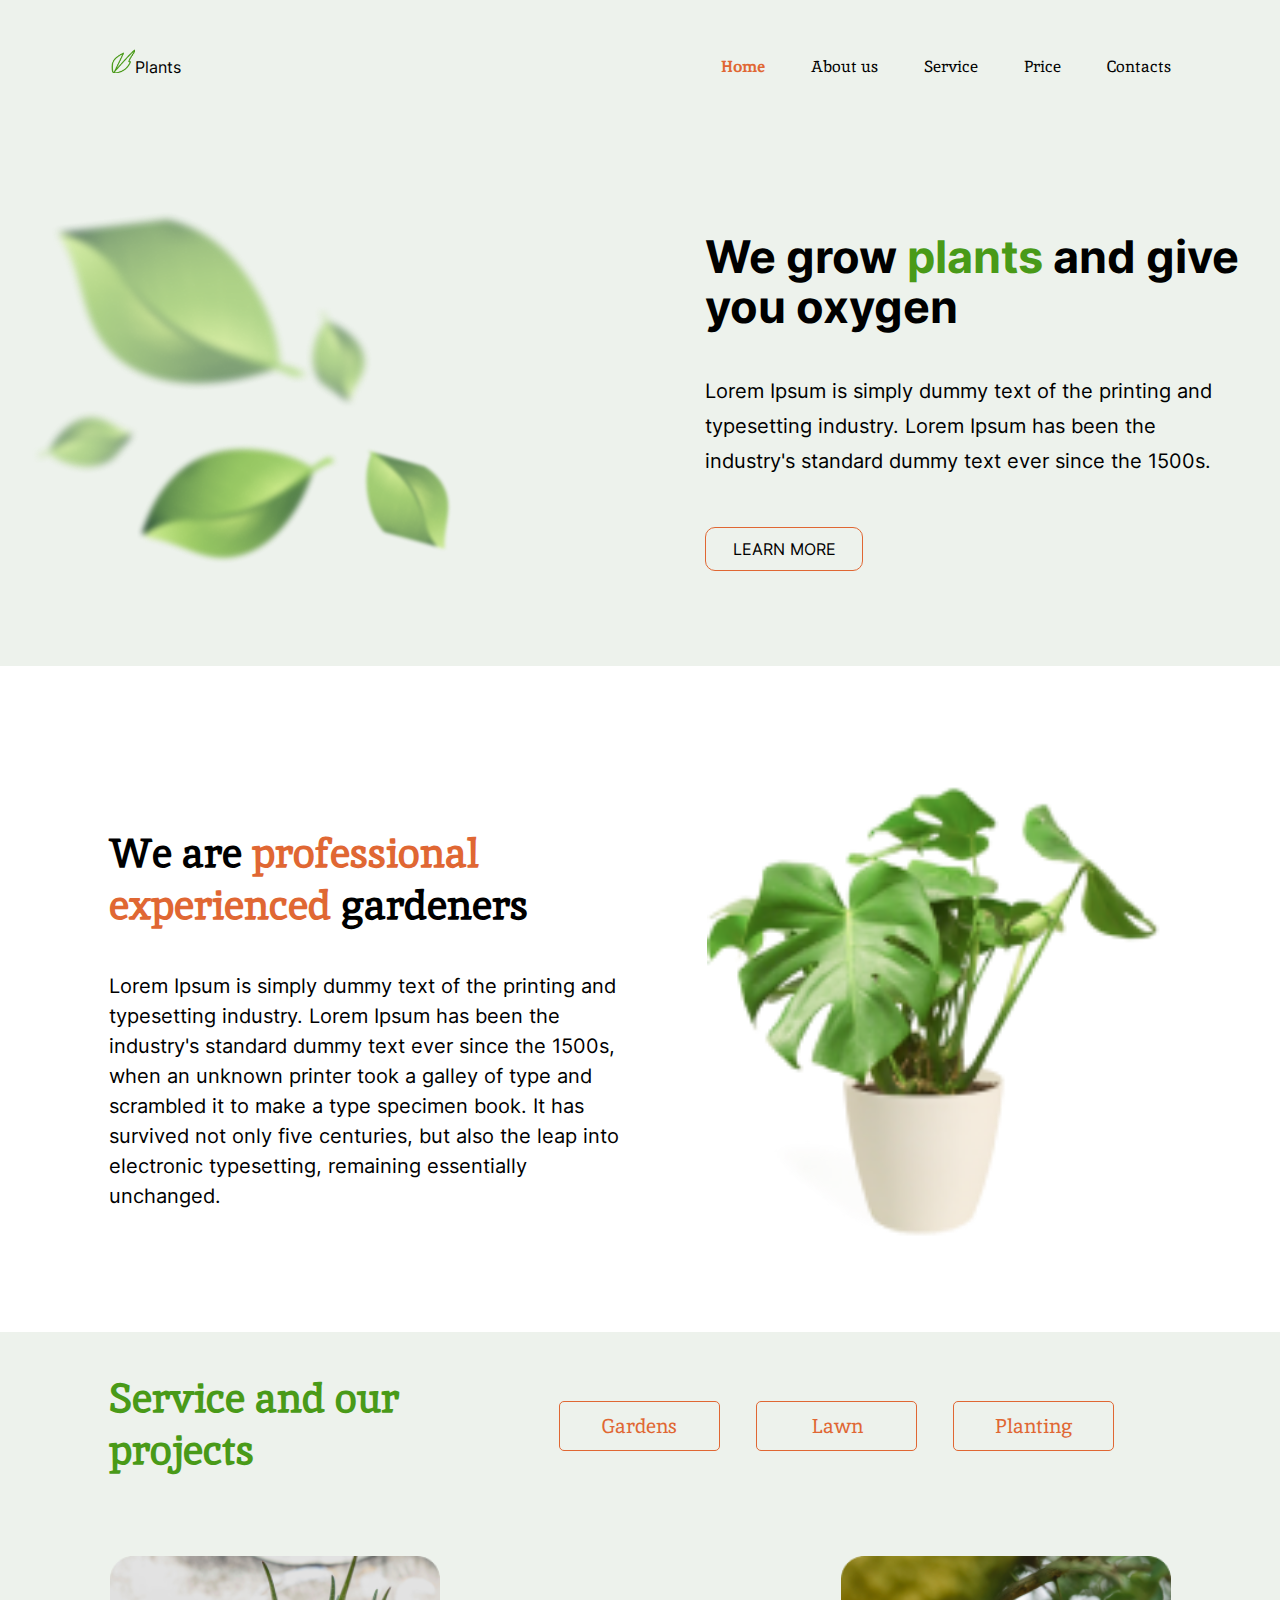
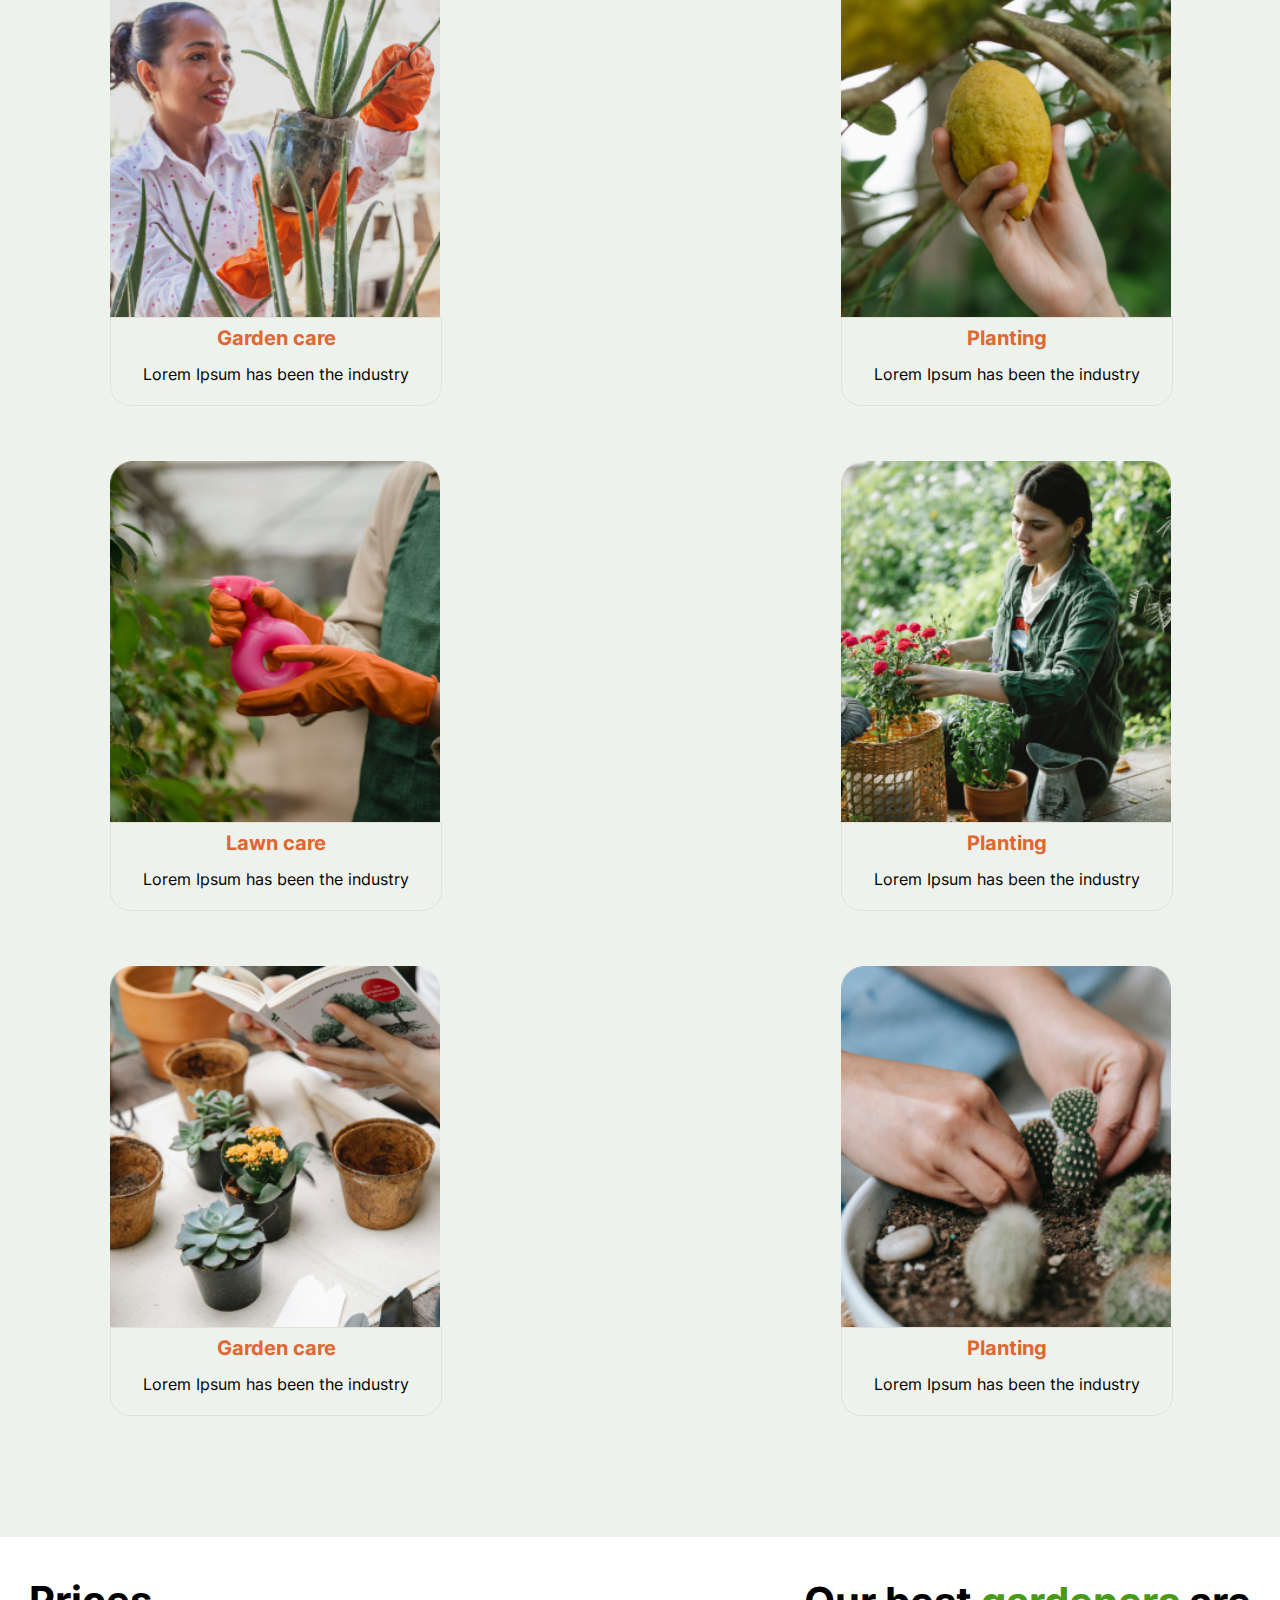
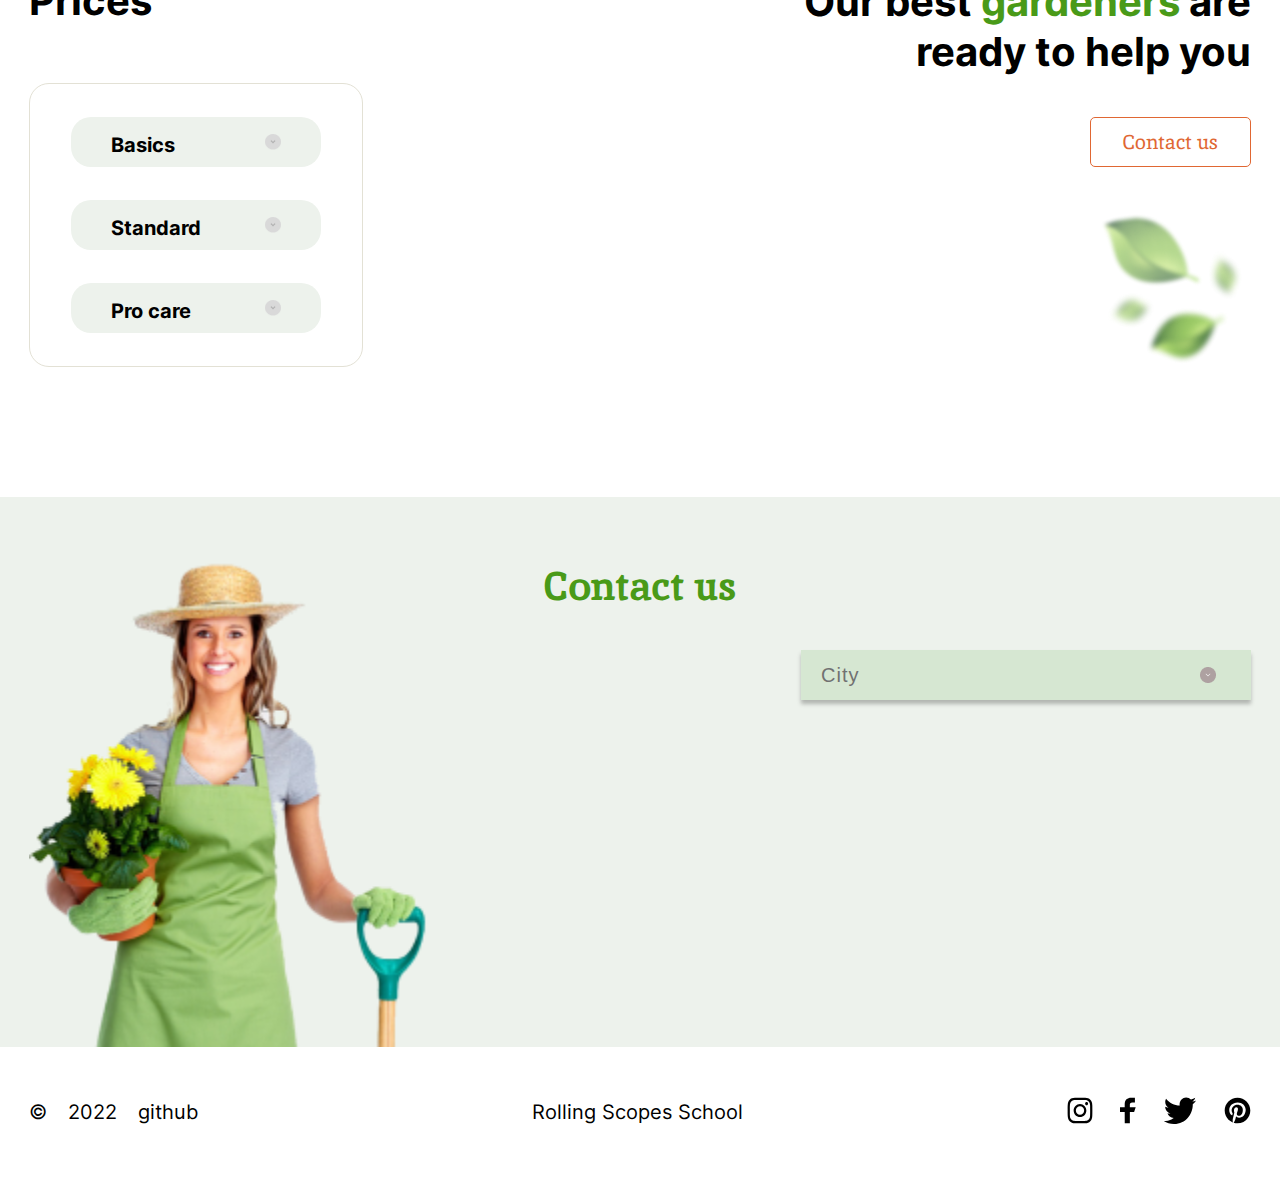
==== commit 7028a7fb: "Merge pull request #17 from rolling-scopes-school/plants-part3" ====
--- a/plants/index.html
+++ b/plants/index.html
@@ -264,47 +264,34 @@
                 <div class="wrap3__title">
                     <h2 class="contact__title2"> </h2>
                 </div>
-<!--                Кнопка-->
+                <!--                Кнопка-->
 
                 <div class="dropdown">
-                    <button onclick="myFunction()" class="dropbtn">City</button>
+                    <button onclick="myFunction()" class="dropbtn" id="city1">City</button>
                     <div id="myDropdown" class="dropdown-content select_city2">
-<!--                        <a href="#">Link 1</a>-->
-
-                    </div>
-                </div>
-
-
-
-<!--                <label class="select__order">-->
-<!--                    <select class="contact_button select_city"  id="city1">-->
-<!--&lt;!&ndash;                        <option class="select_city__item" selected disabled hidden>City</option>&ndash;&gt;-->
-<!--                        <option class="select_city__item" selected>City</option>-->
-<!--&lt;!&ndash;                        <option class="select_city__item"><span></span></option>&ndash;&gt;-->
-<!--&lt;!&ndash;                        <option class="select_city__item">New York City</option>&ndash;&gt;-->
-<!--&lt;!&ndash;                        <option class="select_city__item">Yonkers, NY</option>&ndash;&gt;-->
-<!--&lt;!&ndash;                        <option class="select_city__item">Sherrill, NY</option>&ndash;&gt;-->
-
-<!--                    </select>-->
-
-
-                    <div class="adress">
-                        <div class="adress__wrap">
-                            <div class="adress__flex">
-                                <div class="adress__left">
-                                    <p>City:</p>
-                                    <p>Phone:</p>
-                                    <p>Office adress:</p>
-                                </div>
-                                <div class="adress__right">
-                                    <p id="City">Canandaigua, NY</p>
-                                    <p id="Phone">+1 585 393 0001</p>
-                                    <p id="Address">151 Charlotte Street</p>
-                                </div>
+                        <!--                        <a href="#">Link 1</a>-->
+
+                    </div>
+                </div>
+
+
+                <div class="adress address_hidden">
+                    <div class="adress__wrap">
+                        <div class="adress__flex">
+                            <div class="adress__left">
+                                <p>City:</p>
+                                <p>Phone:</p>
+                                <p>Office adress:</p>
+                            </div>
+                            <div class="adress__right">
+                                <p id="City">Canandaigua, NY</p>
+                                <p id="Phone">+1 585 393 0001</p>
+                                <p id="Address">151 Charlotte Street</p>
                             </div>
                         </div>
-                        <a href=”tel:+380441234567”><div class="adress__button">Call us</div></a>
-                    </div>
+                    </div>
+                    <a href=”tel:+380441234567” id="mylink"><div class="adress__button">Call us</div></a>
+                </div>
                 </label>
             </div>
 
--- a/plants/styles/styles.css
+++ b/plants/styles/styles.css
@@ -1,8 +1,25 @@
-
+.address_hidden{
+    display: none;
+}
 
 .blur {
     filter: blur(5px);
 }
+
+.pic__item {
+    display: flex;
+    flex-direction: column;
+    justify-content: flex-end;
+    width: 330px;
+    height: 450px;
+    transition: all;
+    transition-duration: .4s;
+}
+
+.open button img {
+    transform: rotate(180deg);
+}
+
 .buttons__second.pressed {
     background-color: #E06733;
     color: white;
@@ -386,18 +403,6 @@
     gap: 55px;
     padding-bottom: 121px;
 }
-
-.pic__item {
-    display: flex;
-    flex-direction: column;
-    justify-content: flex-end;
-    width: 330px;
-    height: 450px;
-
-    /*border: 1px solid #696989;*/
-
-}
-
 
 .pic__item:hover {
     transform: scale(1.01);
@@ -1767,7 +1772,7 @@
 /*подчеркивание*/
 .open .child__text{
     /*border-top: solid 1px;*/
-/*    padding-top: 10px;*/
+    /*    padding-top: 10px;*/
 }
 
 .open .prices__item{
@@ -1854,11 +1859,11 @@
 
 /*.non_active:disabled*/
 
-    .non_active:disabled,
-    .non_active[disabled]{
-        border: 1px solid #999999;
-        background-color: #cccccc;
-        color: #666666;
+.non_active:disabled,
+.non_active[disabled]{
+    border: 1px solid #999999;
+    background-color: #cccccc;
+    color: #666666;
 }
 
 /*select {*/
@@ -1951,13 +1956,17 @@
 .dropdown-content a:hover {
     display: block;
     /*background-color: #ffb700;*/
-     border-bottom: #2b2b2c 1px solid;
-     color: #717171;
+    border-bottom: #2b2b2c 1px solid;
+    color: #717171;
 
 }
 
 /* Show the dropdown menu (use JS to add this class to the .dropdown-content container when the user clicks on the dropdown button) */
-.show {display:block;}
+.show {
+    display: block;
+}
+
+
 
 
 .select_city2 {
@@ -1983,3 +1992,25 @@
 .contact__title2{
     margin-bottom: 100px;
 }
+
+@media (max-width: 380px) {
+
+
+
+    .dropdown{
+        /*max-width: 100px;*/
+        /*margin: 0 auto;*/
+        /*margin-right: 30px;*/
+
+    }
+    .dropbtn{
+        max-width: 300px;
+    }
+
+    .dropdown-content{
+        width: 300px;
+    }
+    .contact__title{
+        order: 50
+    }
+}